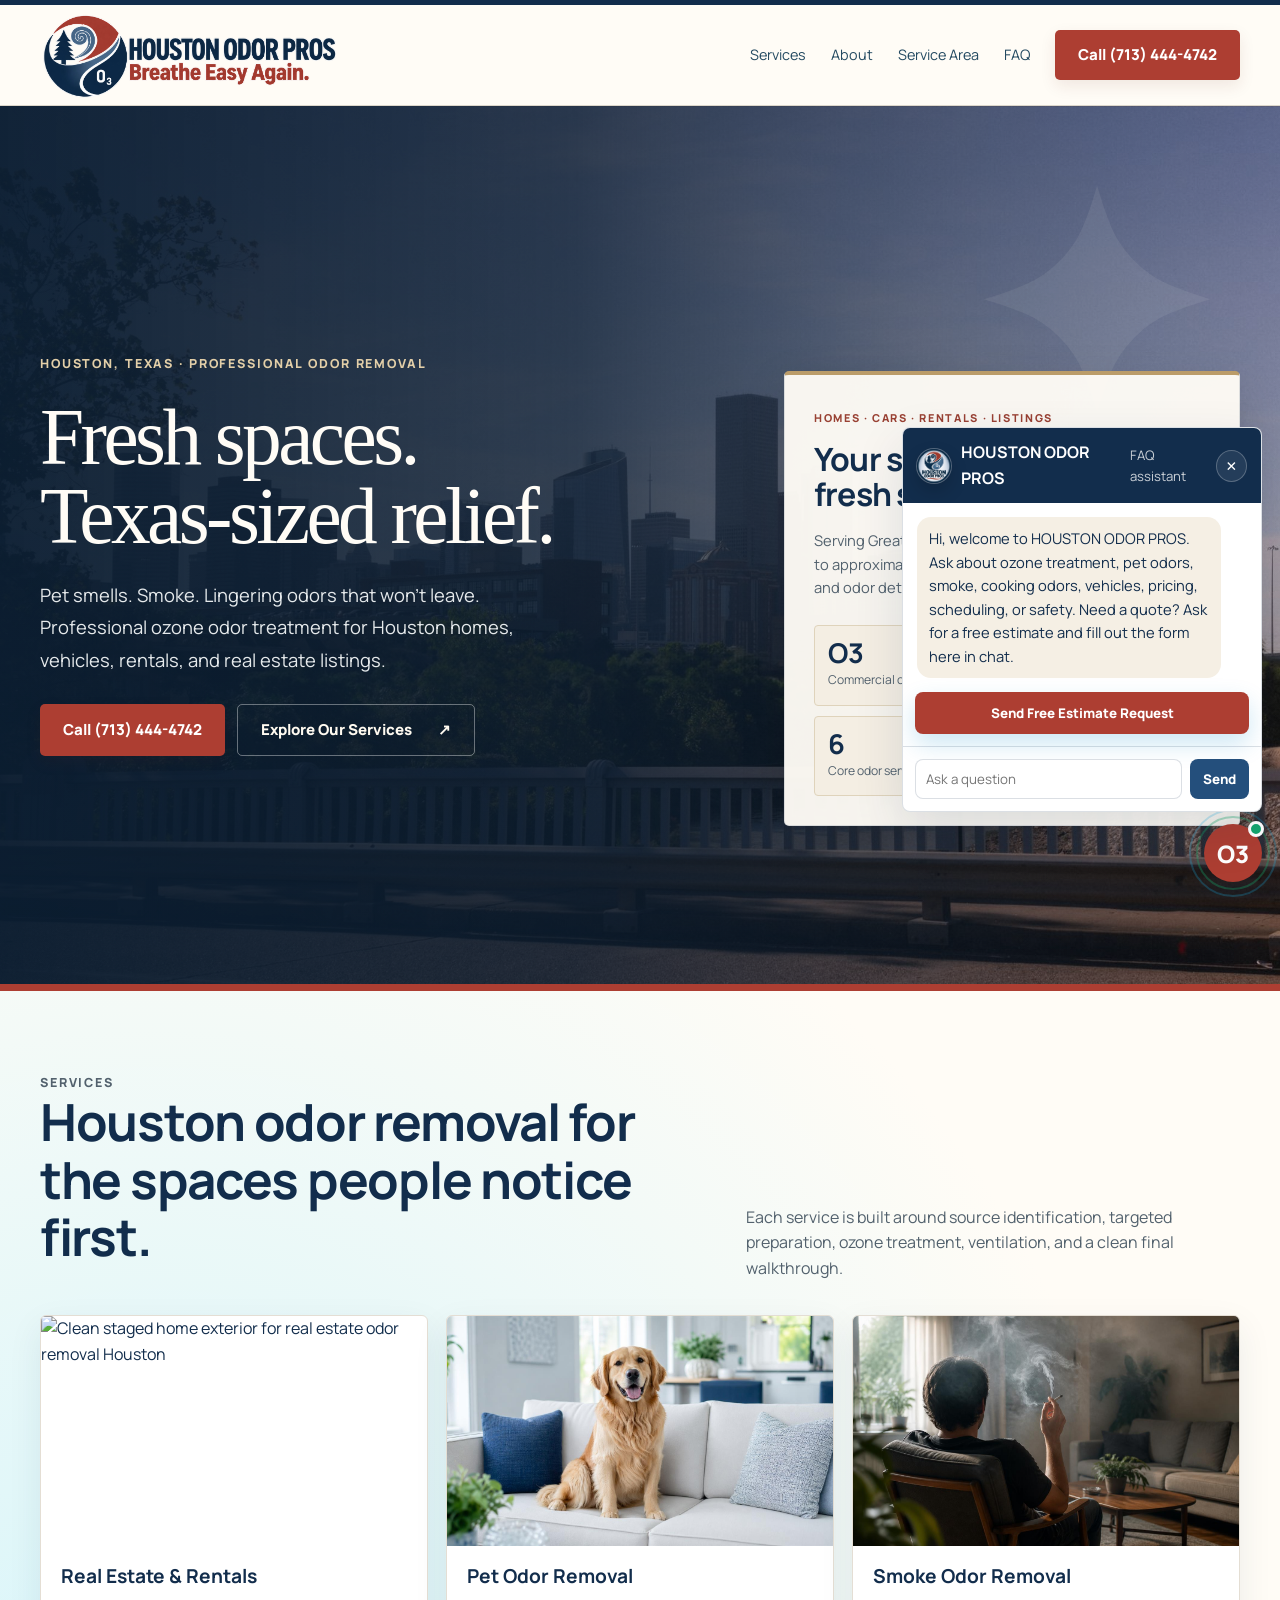
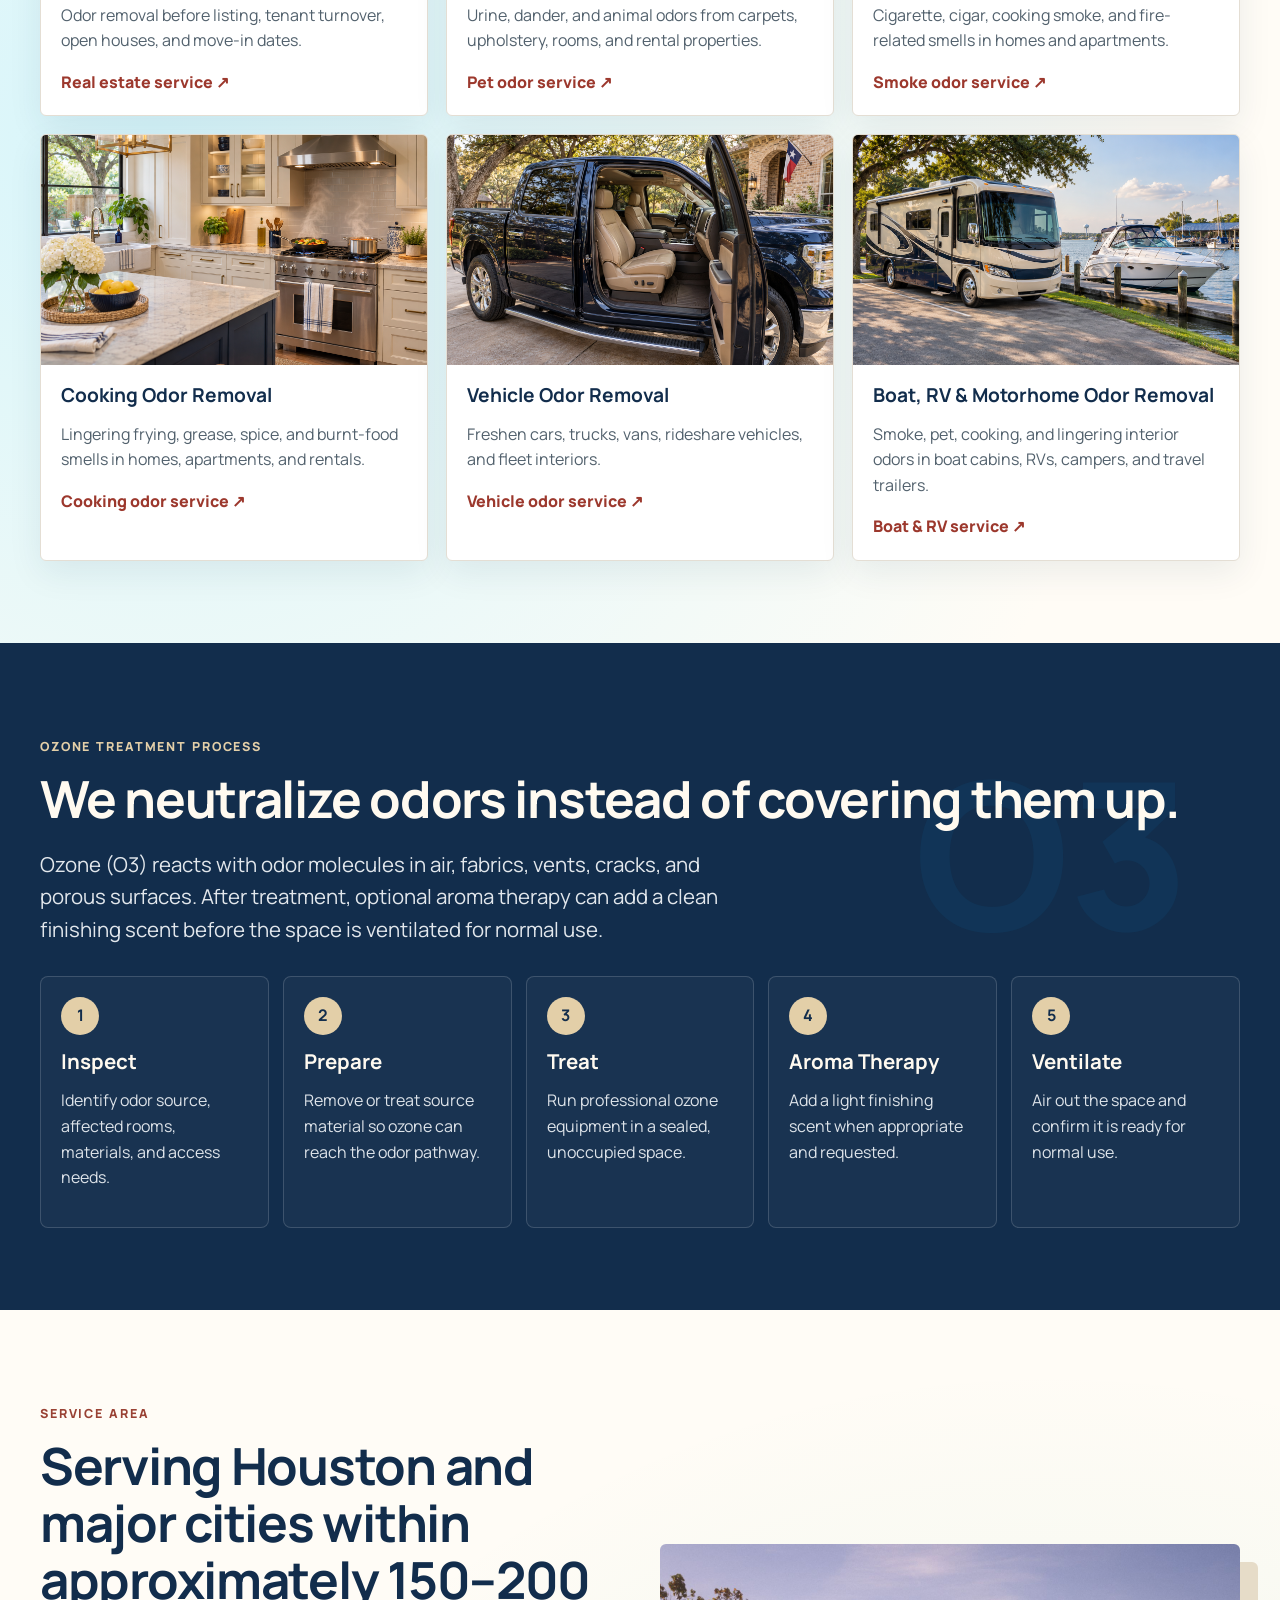
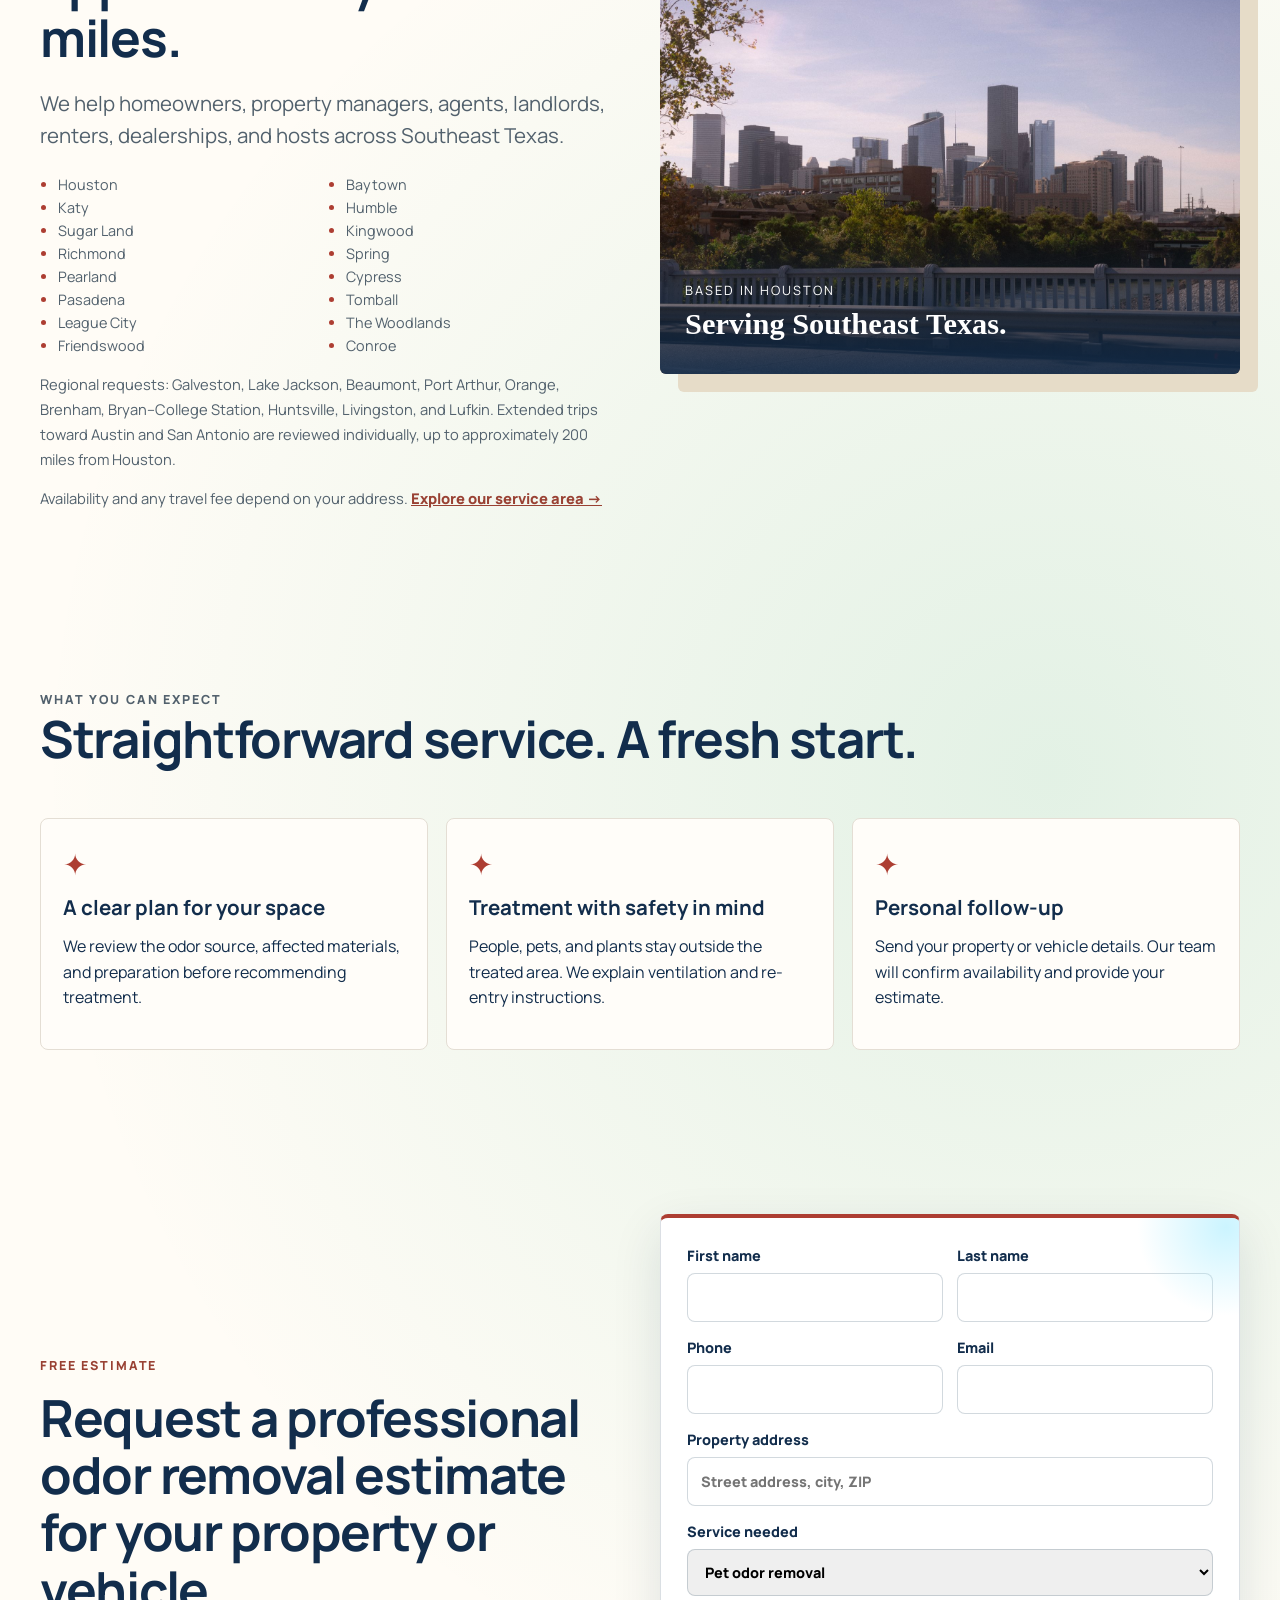
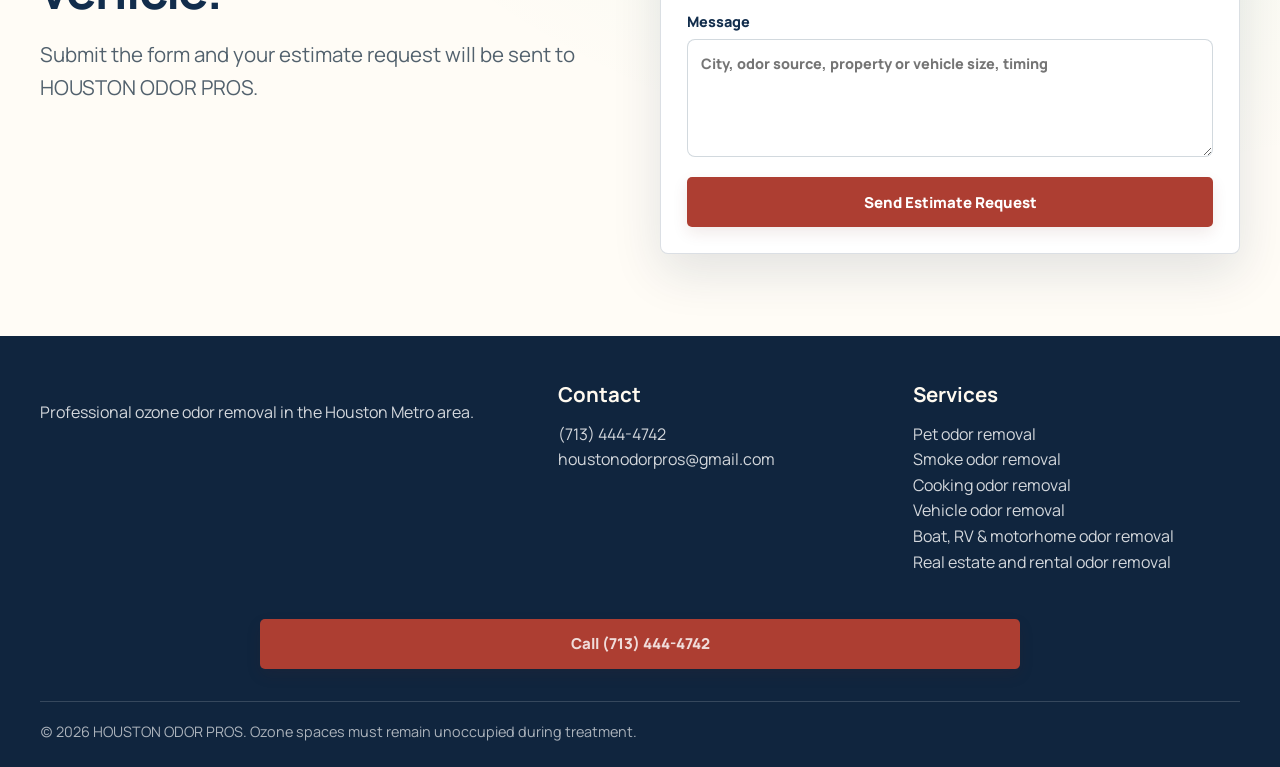
==== index.html @ 95701da8 "Add Houston Odor Pros website" ====
<!doctype html>
<html lang="en">
<head>
  <meta charset="utf-8">
  <meta name="viewport" content="width=device-width, initial-scale=1">
  <title>Houston Odor Removal | Ozone Treatment | HOUSTON ODOR PROS</title>
  <meta name="description" content="HOUSTON ODOR PROS provides professional ozone odor removal in Houston for pet, smoke, vehicle, real estate, and rental odors. Request a free estimate.">
  <link rel="canonical" href="https://www.houstonodorpros.com/">
  <meta property="og:title" content="Houston Odor Removal | Ozone Treatment | HOUSTON ODOR PROS">
  <meta property="og:description" content="HOUSTON ODOR PROS provides professional ozone odor removal in Houston for pet, smoke, vehicle, real estate, and rental odors. Request a free estimate.">
  <meta property="og:type" content="website">
  <meta property="og:site_name" content="HOUSTON ODOR PROS">
  
  
  
  
  <meta name="twitter:card" content="summary_large_image">
  
  
  <link rel="preconnect" href="https://images.unsplash.com">
  <link rel="preconnect" href="https://fonts.googleapis.com">
  <link rel="preconnect" href="https://fonts.gstatic.com" crossorigin>
  <link href="https://fonts.googleapis.com/css2?family=Manrope:wght@400;600;800;900&display=swap" rel="stylesheet">
  <link rel="stylesheet" href="styles.css">
  <script type="application/ld+json">{"@context": "https://schema.org", "@type": "LocalBusiness", "name": "HOUSTON ODOR PROS", "image": "https://www.houstonodorpros.com/assets/houston-globe-texas.png", "email": "houstonodorpros@gmail.com", "url": "https://www.houstonodorpros.com/", "areaServed": ["Houston", "Katy", "Sugar Land", "Richmond", "Pearland", "Pasadena", "League City", "Friendswood", "Baytown", "Humble", "Kingwood", "Spring", "Cypress", "Tomball", "The Woodlands", "Conroe", "Galveston", "Texas City", "Lake Jackson", "Freeport", "Beaumont", "Port Arthur", "Orange", "Brenham", "Bryan", "College Station", "Huntsville", "Livingston", "Lufkin"], "address": {"@type": "PostalAddress", "addressLocality": "Houston", "addressRegion": "TX", "addressCountry": "US"}, "description": "Professional ozone odor removal for homes, vehicles, rentals, real estate listings, and businesses in Houston and surrounding cities.", "priceRange": "$$", "sameAs": [], "hasOfferCatalog": {"@type": "OfferCatalog", "name": "Ozone Odor Removal Services", "itemListElement": [{"@type": "Offer", "itemOffered": {"@type": "Service", "name": "Pet odor removal Houston"}}, {"@type": "Offer", "itemOffered": {"@type": "Service", "name": "Smoke odor removal Houston"}}, {"@type": "Offer", "itemOffered": {"@type": "Service", "name": "Vehicle odor removal Houston"}}, {"@type": "Offer", "itemOffered": {"@type": "Service", "name": "Real estate odor removal Houston"}}, {"@type": "Offer", "itemOffered": {"@type": "Service", "name": "Cooking odor removal Houston"}}, {"@type": "Offer", "itemOffered": {"@type": "Service", "name": "Boat, RV & Motorhome Odor Removal Houston"}}]}, "telephone": "+17134444742"}</script>
<link rel="icon" href="/assets/houston-globe-texas.png" type="image/png"><link rel="apple-touch-icon" href="/assets/houston-globe-texas.png">
<link rel="stylesheet" href="/texas.css">
</head>
<body data-page="home">
  <a class="skip-link" href="#main">Skip to content</a>
  <header class="site-header">
    <div class="container nav">
      <a class="brand houston-brand" href="/" aria-label="Houston Odor Pros home"><img class="full-logo" src="/assets/houston-wordmark-texas.png" alt="Houston Odor Pros — Breathe Easy Again" width="300" height="100"></a>
      <button class="menu-toggle" type="button" aria-label="Open menu" aria-expanded="false"><span></span><span></span><span></span></button>
      <nav class="nav-links" aria-label="Main navigation">
        <a href="/services">Services</a>
        <a href="/about">About</a>
        <a href="/service-area">Service Area</a><a href="/faq">FAQ</a>
        
        <a class="btn btn-primary" href="tel:+17134444742">Call (713) 444-4742</a>
      </nav>
    </div>
  </header>
  <main id="main">
    <section class="hero">
      <div class="container hero-inner">
        <div>
          <p class="eyebrow">Houston, Texas · Professional odor removal</p>
          <h1>Fresh spaces.<br>Texas-sized relief.</h1>
          <p class="lead">Pet smells. Smoke. Lingering odors that won’t leave. Professional ozone odor treatment for Houston homes, vehicles, rentals, and real estate listings.</p>
          <div class="hero-actions">
            <a class="btn btn-primary" href="tel:+17134444742">Call (713) 444-4742</a>
            <a class="btn btn-ghost" href="/services">Explore Our Services <span aria-hidden="true">↗</span></a>
          </div>
        </div>
        <div class="hero-panel" aria-label="HOUSTON ODOR PROS service highlights">
          <span class="eyebrow">Homes · Cars · Rentals · Listings</span>
          <h2>Your space, ready for a fresh start.</h2>
          <p>Serving Greater Houston, with regional appointments up to approximately 200 miles by request. Send your address and odor details to get started.</p>
          <div class="metric-grid">
            <div class="metric"><strong>O3</strong><span>Commercial ozone process</span></div>
            <div class="metric"><strong>200</strong><span>Miles · by request</span></div>
            <div class="metric"><strong>6</strong><span>Core odor services</span></div>
            <div class="metric"><strong>Texas</strong><span>Houston &amp; beyond</span></div>
          </div>
        </div>
      </div>
    </section>

    <div class="home-ozone-bg">
    <section id="services">
      <div class="container">
        <div class="section-head">
          <div>
            <p class="eyebrow">Services</p>
            <h2>Houston odor removal for the spaces people notice first.</h2>
          </div>
          <p>Each service is built around source identification, targeted preparation, ozone treatment, ventilation, and a clean final walkthrough.</p>
        </div>
        <div class="services-grid">
          <article class="service-card"><img src="https://images.unsplash.com/photo-1564013799919-ab600027ffc6?auto=format&fit=crop&w=900&q=70" alt="Clean staged home exterior for real estate odor removal Houston"><div><h3>Real Estate & Rentals</h3><p>Odor removal before listing, tenant turnover, open houses, and move-in dates.</p><a href="/real-estate-odor-removal-houston">Real estate service</a></div></article>
          <article class="service-card"><img src="assets/pet-odor-dog-couch-optimized.jpg" alt="Dog sitting on a clean couch inside a bright home for pet odor removal in Houston"><div><h3>Pet Odor Removal</h3><p>Urine, dander, and animal odors from carpets, upholstery, rooms, and rental properties.</p><a href="/pet-odor-removal-houston">Pet odor service</a></div></article>
          <article class="service-card"><img src="assets/smoke-odor-person-smoking-chair-optimized.jpg" alt="Person viewed from behind smoking in a chair inside a home with visible smoke for smoke odor removal Houston"><div><h3>Smoke Odor Removal</h3><p>Cigarette, cigar, cooking smoke, and fire-related smells in homes and apartments.</p><a href="/smoke-odor-removal-houston">Smoke odor service</a></div></article>
          <article class="service-card"><img src="/assets/cooking-kitchen-stove.png" alt="Home kitchen with food cooking in a skillet and saucepan on the stove, with steam rising" loading="lazy"><div><h3>Cooking Odor Removal</h3><p>Lingering frying, grease, spice, and burnt-food smells in homes, apartments, and rentals.</p><a href="/cooking-odor-removal-houston">Cooking odor service</a></div></article>
          
          <article class="service-card"><img src="/assets/vehicle-odor-texas-pickup.png" alt="Texas pickup truck with an open door showing a clean tan interior at a Houston home"><div><h3>Vehicle Odor Removal</h3><p>Freshen cars, trucks, vans, rideshare vehicles, and fleet interiors.</p><a href="/vehicle-odor-removal-houston">Vehicle odor service</a></div></article>
          <article class="service-card"><img src="/assets/boat-rv-marina.png" alt="Motorhome beside a marina with a cabin cruiser boat, illustrating boat and RV odor removal in Houston" loading="lazy"><div><h3>Boat, RV &amp; Motorhome Odor Removal</h3><p>Smoke, pet, cooking, and lingering interior odors in boat cabins, RVs, campers, and travel trailers.</p><a href="/boat-rv-odor-removal-houston">Boat &amp; RV service</a></div></article>
        </div>
      </div>
    </section>

    <section class="process-band">
      <div class="container">
        <p class="eyebrow">Ozone treatment process</p>
        <h2>We neutralize odors instead of covering them up.</h2>
        <p class="lead">Ozone (O3) reacts with odor molecules in air, fabrics, vents, cracks, and porous surfaces. After treatment, optional aroma therapy can add a clean finishing scent before the space is ventilated for normal use.</p>
        <div class="steps">
          <div class="step"><strong>1</strong><h3>Inspect</h3><p>Identify odor source, affected rooms, materials, and access needs.</p></div>
          <div class="step"><strong>2</strong><h3>Prepare</h3><p>Remove or treat source material so ozone can reach the odor pathway.</p></div>
          <div class="step"><strong>3</strong><h3>Treat</h3><p>Run professional ozone equipment in a sealed, unoccupied space.</p></div>
          <div class="step"><strong>4</strong><h3>Aroma Therapy</h3><p>Add a light finishing scent when appropriate and requested.</p></div>
          <div class="step"><strong>5</strong><h3>Ventilate</h3><p>Air out the space and confirm it is ready for normal use.</p></div>
        </div>
      </div>
    </section>

    <section id="service-area">
      <div class="container split">
        <div>
          <p class="eyebrow">Service area</p>
          <h2>Serving Houston and major cities within approximately 150–200 miles.</h2>
          <p class="lead">We help homeowners, property managers, agents, landlords, renters, dealerships, and hosts across Southeast Texas.</p>
          <ul class="area-list"><li>Houston</li><li>Katy</li><li>Sugar Land</li><li>Richmond</li><li>Pearland</li><li>Pasadena</li><li>League City</li><li>Friendswood</li><li>Baytown</li><li>Humble</li><li>Kingwood</li><li>Spring</li><li>Cypress</li><li>Tomball</li><li>The Woodlands</li><li>Conroe</li></ul>
          <p class="regional-note">Regional requests: Galveston, Lake Jackson, Beaumont, Port Arthur, Orange, Brenham, Bryan–College Station, Huntsville, Livingston, and Lufkin. Extended trips toward Austin and San Antonio are reviewed individually, up to approximately 200 miles from Houston.</p>
          <p class="regional-note">Availability and any travel fee depend on your address. <a href="/service-area">Explore our service area →</a></p>
        </div>
        <div class="photo-frame houston-photo"><img src="/assets/houston-skyline.jpg" alt="Downtown Houston skyline above the green spaces of Southeast Texas" loading="lazy"><div class="photo-caption"><span>Based in Houston</span><strong>Serving Southeast Texas.</strong></div></div>
      </div>
    </section>

    <section>
      <div class="container">
        <div class="section-head"><div><p class="eyebrow">What you can expect</p><h2>Straightforward service. A fresh start.</h2></div></div>
        <div class="reviews"><article class="review"><span class="expectation-star" aria-hidden="true">✦</span><h3>A clear plan for your space</h3><p>We review the odor source, affected materials, and preparation before recommending treatment.</p></article><article class="review"><span class="expectation-star" aria-hidden="true">✦</span><h3>Treatment with safety in mind</h3><p>People, pets, and plants stay outside the treated area. We explain ventilation and re-entry instructions.</p></article><article class="review"><span class="expectation-star" aria-hidden="true">✦</span><h3>Personal follow-up</h3><p>Send your property or vehicle details. Our team will confirm availability and provide your estimate.</p></article></div>
      </div>
    </section>

    <section id="estimate">
      <div class="container split">
        <div>
          <p class="eyebrow">Free estimate</p>
          <h2>Request a professional odor removal estimate for your property or vehicle.</h2>
          <p class="lead">Submit the form and your estimate request will be sent to HOUSTON ODOR PROS.</p>
        </div>
        <div class="form-wrap">
          <form class="estimate-form">
            <label>First name<input name="First name" autocomplete="given-name" required></label>
            <label>Last name<input name="Last name" autocomplete="family-name"></label>
            <label>Phone<input name="Phone" type="tel" autocomplete="tel"></label>
            <label>Email<input name="Email" type="email" autocomplete="email" required></label>
            <label class="wide">Property address<input name="Property address" autocomplete="street-address" placeholder="Street address, city, ZIP"></label>
            <label class="wide">Service needed<select name="Service"><option>Pet odor removal</option><option>Smoke odor removal</option><option>Cooking odor removal</option><option>Vehicle odor removal</option><option>Boat / RV / motorhome odor removal</option><option>Real estate / rental odor removal</option></select></label>
            <label class="wide">Message<textarea name="Message" placeholder="City, odor source, property or vehicle size, timing"></textarea></label>
            <button class="btn btn-primary wide" type="submit">Send Estimate Request</button>
          </form>
        </div>
      </div>
    </section>
    </div>
  </main>
  <footer class="site-footer">
    <div class="container footer-grid">
      <div><p>Professional ozone odor removal in the Houston Metro area.</p></div>
      <div><h3>Contact</h3><p><a href="tel:+17134444742">(713) 444-4742</a><br><a href="mailto:houstonodorpros@gmail.com">houstonodorpros@gmail.com</a></p></div>
      <div><h3>Services</h3><p><a href="/pet-odor-removal-houston">Pet odor removal</a><br><a href="/smoke-odor-removal-houston">Smoke odor removal</a><br><a href="/cooking-odor-removal-houston">Cooking odor removal</a><br><a href="/vehicle-odor-removal-houston">Vehicle odor removal</a><br><a href="/boat-rv-odor-removal-houston">Boat, RV &amp; motorhome odor removal</a><br><a href="/real-estate-odor-removal-houston">Real estate and rental odor removal</a></p></div>
    </div>
    <div class="container footer-call">
      <a class="btn btn-primary footer-call-button" href="tel:+17134444742">Call (713) 444-4742</a>
    </div>
    <div class="container footer-bottom">(c) 2026 HOUSTON ODOR PROS. Ozone spaces must remain unoccupied during treatment.</div>
  </footer>
  <button class="chat-button" aria-label="Open odor removal chat">O3</button>
  <div class="chat-box" aria-label="HOUSTON ODOR PROS chat widget">
    <div class="chat-head"><span class="chat-brand"><img src="/assets/houston-globe-texas.png" alt="HOUSTON ODOR PROS O3 logo"><strong>HOUSTON ODOR PROS</strong></span><span class="chat-status">FAQ assistant</span><button class="chat-close" type="button" aria-label="Close chat">×</button></div>
    <div class="chat-body"><div class="message bot">Hi, welcome to HOUSTON ODOR PROS. Ask about ozone treatment, pet odors, smoke, cooking odors, vehicles, pricing, scheduling, or safety. Need a quote? Ask for a free estimate and fill out the form here in chat.</div></div>
    <div class="chat-actions"><button class="chat-estimate-toggle" type="button">Send Free Estimate Request</button></div>
    <form class="chat-estimate-form" aria-label="Chat free estimate form">
      <label>Name<input name="Name" autocomplete="name" required></label>
      <label>Phone<input name="Phone" type="tel" autocomplete="tel" required></label>
      <label>Email<input name="Email" type="email" autocomplete="email"></label>
      <label>Property address<input name="Property address" autocomplete="street-address" placeholder="Street address, city, ZIP"></label>
      <label>Service<select name="Service"><option>Pet odor removal</option><option>Smoke odor removal</option><option>Cooking odor removal</option><option>Vehicle odor removal</option><option>Boat / RV / motorhome odor removal</option><option>Real estate / rental odor removal</option></select></label>
      <label>Square footage<input name="Square footage" inputmode="numeric" placeholder="Example: 1000"></label>
      <label>Message<textarea name="Message" placeholder="Tell us about the odor, city, property type, and timing"></textarea></label>
      <button type="submit">Send Request</button>
    </form>
    <form class="chat-input"><input aria-label="Chat message" placeholder="Ask a question"><button type="submit">Send</button></form>
  </div>
  <script src="/site-config.js"></script><script src="script.js?v=houston-20261109-boatrv"></script>
</body>
</html>
---- styles.css ----
:root {
  --ink: #082f49;
  --muted: #49667a;
  --blue: #0787c8;
  --sky: #aeeeff;
  --green: #16a36a;
  --mint: #e9fff5;
  --wash: #f2fbff;
  --line: rgba(8, 47, 73, .14);
  --shadow: 0 18px 50px rgba(6, 62, 94, .14);
  --radius: 8px;
}

* { box-sizing: border-box; }
html { scroll-behavior: smooth; }
body {
  margin: 0;
  font-family: "Manrope", "Segoe UI", sans-serif;
  color: var(--ink);
  background: #fff;
  line-height: 1.6;
  text-rendering: optimizeLegibility;
}
a { color: inherit; text-decoration: none; }
img { max-width: 100%; display: block; }
.container { width: min(1160px, calc(100% - 36px)); margin: 0 auto; }
.eyebrow { color: var(--green); font-weight: 800; text-transform: uppercase; letter-spacing: .08em; font-size: .78rem; }
.skip-link { position: absolute; left: -999px; top: 12px; background: #fff; padding: 10px; z-index: 10; }
.skip-link:focus { left: 12px; }

.site-header {
  position: sticky;
  top: 0;
  z-index: 20;
  background: rgba(255, 255, 255, .92);
  backdrop-filter: blur(16px);
  border-bottom: 1px solid var(--line);
}
.nav { min-height: 78px; display: flex; align-items: center; justify-content: space-between; gap: 22px; }
.brand { display: flex; align-items: center; gap: 12px; font-weight: 900; font-size: 1.02rem; }
.logo-mark {
  width: 54px;
  height: 54px;
  border-radius: 16px;
  background: linear-gradient(135deg, #eafff3, #dff7ff);
  box-shadow: inset 0 0 0 1px rgba(8,47,73,.1);
  display: grid;
  place-items: center;
  position: relative;
  overflow: hidden;
  flex: 0 0 auto;
  animation: logo-float 5.2s ease-in-out infinite;
}
.logo-mark::after {
  content: "";
  position: absolute;
  inset: -40%;
  background: linear-gradient(120deg, transparent 38%, rgba(255,255,255,.78), transparent 62%);
  transform: translateX(-80%) rotate(16deg);
  animation: logo-shine 5.8s ease-in-out infinite;
}
.logo-mark::before {
  content: "";
  position: absolute;
  inset: 6px;
  border-radius: inherit;
  background: radial-gradient(circle at 50% 45%, rgba(174,238,255,.52), transparent 65%);
  opacity: .72;
  animation: logo-glow 3.4s ease-in-out infinite;
}
.logo-mark svg { width: 36px; height: 36px; }
.logo-mark img {
  width: 100%;
  height: 100%;
  object-fit: cover;
  border-radius: inherit;
  position: relative;
  z-index: 1;
  transition: transform .28s ease, filter .28s ease;
}
.brand:hover .logo-mark img {
  transform: scale(1.06) rotate(2deg);
  filter: saturate(1.12) brightness(1.04);
}
.nav-links { display: flex; align-items: center; gap: 18px; font-size: .94rem; color: #244a61; }
.nav-links a:hover { color: var(--blue); }
.menu-toggle {
  display: none;
  width: 48px;
  height: 48px;
  border: 1px solid var(--line);
  border-radius: var(--radius);
  background: #fff;
  align-items: center;
  justify-content: center;
  flex-direction: column;
  gap: 5px;
  cursor: pointer;
}
.menu-toggle span {
  width: 22px;
  height: 2px;
  border-radius: 999px;
  background: var(--ink);
  transition: transform .22s ease, opacity .22s ease;
}
.menu-toggle[aria-expanded="true"] span:nth-child(1) { transform: translateY(7px) rotate(45deg); }
.menu-toggle[aria-expanded="true"] span:nth-child(2) { opacity: 0; }
.menu-toggle[aria-expanded="true"] span:nth-child(3) { transform: translateY(-7px) rotate(-45deg); }
.btn {
  display: inline-flex;
  align-items: center;
  justify-content: center;
  gap: 8px;
  border: 0;
  border-radius: var(--radius);
  padding: 13px 18px;
  min-height: 48px;
  font-weight: 850;
  cursor: pointer;
  position: relative;
  overflow: hidden;
  transition: transform .2s ease, box-shadow .2s ease, background .2s ease;
}
.btn::after {
  content: "";
  position: absolute;
  inset: 0;
  background: linear-gradient(120deg, transparent, rgba(255,255,255,.34), transparent);
  transform: translateX(-120%);
  transition: transform .55s ease;
}
.btn:hover::after { transform: translateX(120%); }
.btn:hover { transform: translateY(-1px); box-shadow: 0 14px 30px rgba(7, 135, 200, .18); }
.btn-primary { color: #fff; background: linear-gradient(135deg, var(--green), var(--blue)); }
.btn-ghost { color: var(--ink); background: rgba(255,255,255,.88); border: 1px solid var(--line); }
.btn-outline { color: var(--blue); background: #fff; border: 1px solid rgba(7,135,200,.35); }

.hero, .page-hero, .landing-hero {
  position: relative;
  isolation: isolate;
  overflow: hidden;
  background:
    linear-gradient(105deg, rgba(240,253,255,.94) 0%, rgba(235,255,245,.86) 48%, rgba(255,255,255,.52) 100%),
    var(--hero-image, url("https://images.unsplash.com/photo-1600585154340-be6161a56a0c?auto=format&fit=crop&w=1800&q=72")) center/cover;
}
.hero::after, .page-hero::after, .landing-hero::after {
  content: "";
  position: absolute;
  inset: 0;
  z-index: -1;
  pointer-events: none;
  background:
    radial-gradient(circle at 16% 72%, rgba(25,174,230,.18) 0 5px, transparent 6px),
    radial-gradient(circle at 78% 26%, rgba(22,163,106,.16) 0 8px, transparent 9px),
    radial-gradient(circle at 88% 76%, rgba(174,238,255,.32) 0 12px, transparent 13px),
    radial-gradient(circle at 48% 18%, rgba(25,174,230,.15) 0 4px, transparent 5px);
  background-size: 220px 220px, 310px 310px, 430px 430px, 180px 180px;
  animation: ozone-drift 18s linear infinite;
}
.hero::before, .page-hero::before, .process-band::before, .cta-band::before, .landing-hero::before {
  content: "O3";
  position: absolute;
  right: clamp(20px, 7vw, 120px);
  top: 16%;
  font-size: clamp(70px, 16vw, 210px);
  font-weight: 900;
  line-height: 1;
  color: rgba(7, 135, 200, .09);
  z-index: -1;
}
.hero-inner { display: grid; grid-template-columns: 1.05fr .95fr; gap: 46px; align-items: center; min-height: 680px; padding: 70px 0; }
.hero h1, .page-hero h1, .landing-hero h1 {
  animation: rise-in .85s cubic-bezier(.2,.8,.2,1) both;
}
.hero .lead, .page-hero .lead, .landing-hero .lead {
  animation: rise-in .85s cubic-bezier(.2,.8,.2,1) .12s both;
}
.hero-actions, .trust-points {
  animation: rise-in .85s cubic-bezier(.2,.8,.2,1) .22s both;
}
h1, h2, h3 { line-height: 1.05; margin: 0 0 16px; }
h1 { font-size: clamp(2.45rem, 6vw, 5rem); max-width: 760px; letter-spacing: 0; }
h2 { font-size: clamp(2rem, 4vw, 3.2rem); }
h3 { font-size: 1.28rem; }
.lead { font-size: clamp(1.05rem, 2vw, 1.28rem); color: var(--muted); max-width: 720px; }
.hero-actions, .action-row { display: flex; flex-wrap: wrap; gap: 12px; margin-top: 28px; }
.hero-panel {
  background: rgba(255, 255, 255, .82);
  border: 1px solid rgba(8, 47, 73, .12);
  box-shadow: var(--shadow);
  border-radius: var(--radius);
  padding: 24px;
  animation: float-in .95s cubic-bezier(.2,.8,.2,1) .18s both, panel-breathe 6s ease-in-out 1.4s infinite;
}
.metric-grid { display: grid; grid-template-columns: repeat(2, 1fr); gap: 12px; margin-top: 20px; }
.metric { background: var(--wash); border: 1px solid var(--line); border-radius: var(--radius); padding: 16px; }
.metric strong { display: block; font-size: 1.9rem; color: var(--blue); line-height: 1; }
.metric span { color: var(--muted); font-size: .92rem; }

section { padding: 82px 0; }
.home-ozone-bg {
  position: relative;
  isolation: isolate;
  overflow: hidden;
  background:
    linear-gradient(115deg, rgba(255,255,255,.94), rgba(242,251,255,.88) 46%, rgba(233,255,245,.84)),
    url("assets/ozone-molecules-background-optimized.jpg") center center/cover fixed;
}
.home-ozone-bg::before {
  content: "";
  position: absolute;
  inset: 0;
  z-index: -1;
  pointer-events: none;
  background:
    radial-gradient(circle at 12% 18%, rgba(174,238,255,.5), transparent 28%),
    radial-gradient(circle at 82% 72%, rgba(22,163,106,.12), transparent 32%);
  animation: ozone-bg-breathe 9s ease-in-out infinite;
}
.home-ozone-bg > section:not(.process-band):not(.cta-band) {
  background: transparent;
}
.home-ozone-bg .container {
  position: relative;
  z-index: 1;
}
.section-head { display: flex; align-items: end; justify-content: space-between; gap: 28px; margin-bottom: 34px; }
.section-head p { max-width: 610px; color: var(--muted); margin: 0; }
.services-grid { display: grid; grid-template-columns: repeat(3, 1fr); gap: 18px; }
.service-card {
  border: 1px solid var(--line);
  border-radius: var(--radius);
  overflow: hidden;
  background: #fff;
  box-shadow: 0 12px 34px rgba(8,47,73,.08);
  transform: translateZ(0);
  transition: transform .28s ease, box-shadow .28s ease, border-color .28s ease;
}
.service-card:hover {
  transform: translateY(-8px);
  border-color: rgba(7,135,200,.32);
  box-shadow: 0 22px 50px rgba(8,47,73,.14);
}
.service-card img { height: 205px; width: 100%; object-fit: cover; }
.service-card:hover img { transform: scale(1.045); }
.service-card img {
  transition: transform .55s ease, filter .55s ease;
}
.service-card:hover img { filter: saturate(1.08) brightness(1.04); }
.service-card div { padding: 20px; }
.service-card p { color: var(--muted); margin: 0 0 16px; }
.service-card a { color: var(--blue); font-weight: 850; }

.process-band, .cta-band {
  position: relative;
  isolation: isolate;
  background:
    linear-gradient(120deg, rgba(8,47,73,.88), rgba(7,135,200,.72)),
    url("https://images.unsplash.com/photo-1600566753190-17f0baa2a6c3?auto=format&fit=crop&w=1800&q=72") center/cover;
  color: #fff;
}
.process-band {
  background-attachment: fixed;
}
.process-band .eyebrow, .cta-band .eyebrow { color: var(--sky); }
.process-band p, .cta-band p { color: rgba(255,255,255,.82); }
.steps { display: grid; grid-template-columns: repeat(5, minmax(0, 1fr)); gap: 14px; margin-top: 30px; }
.step { border: 1px solid rgba(255,255,255,.2); border-radius: var(--radius); padding: 20px; background: rgba(255,255,255,.1); }
.step {
  transition: transform .28s ease, background .28s ease, border-color .28s ease;
}
.step:hover {
  transform: translateY(-6px);
  background: rgba(255,255,255,.16);
  border-color: rgba(255,255,255,.36);
}
.step strong { display: inline-grid; place-items: center; width: 38px; height: 38px; border-radius: 50%; background: #fff; color: var(--blue); margin-bottom: 16px; }
.step strong {
  animation: oxygen-pulse 3.2s ease-in-out infinite;
}

.split { display: grid; grid-template-columns: 1fr 1fr; gap: 40px; align-items: center; }
.photo-frame { border-radius: var(--radius); overflow: hidden; box-shadow: var(--shadow); }
.photo-frame img { aspect-ratio: 4/3; object-fit: cover; width: 100%; }
.photo-frame img { transition: transform 1.1s ease; }
.photo-frame:hover img { transform: scale(1.04); }
.area-list { columns: 2; padding-left: 18px; color: var(--muted); }
.reviews { display: grid; grid-template-columns: repeat(3, 1fr); gap: 18px; }
.review { background: var(--wash); border: 1px solid var(--line); border-radius: var(--radius); padding: 22px; }
.review {
  transition: transform .28s ease, box-shadow .28s ease, background .28s ease;
}
.review:hover {
  transform: translateY(-5px);
  background: #fff;
  box-shadow: 0 18px 42px rgba(8,47,73,.1);
}
.process-band .review {
  background: rgba(255, 255, 255, .94);
  border-color: rgba(255, 255, 255, .42);
  color: var(--ink);
}
.process-band .review p {
  color: var(--muted);
}
.process-band .review strong {
  color: var(--ink);
}
.stars { color: #f6b817; font-size: 18px; letter-spacing: 1px; }

.form-wrap { background: linear-gradient(135deg, #effcff, #f3fff8); border: 1px solid var(--line); border-radius: var(--radius); padding: 26px; box-shadow: var(--shadow); }
.form-wrap {
  position: relative;
  overflow: hidden;
}
.form-wrap::before {
  content: "";
  position: absolute;
  width: 190px;
  height: 190px;
  right: -82px;
  top: -86px;
  border-radius: 50%;
  background: radial-gradient(circle, rgba(174,238,255,.64), transparent 66%);
  animation: soft-orbit 7s ease-in-out infinite;
}
.estimate-form { display: grid; grid-template-columns: repeat(2, 1fr); gap: 14px; }
.estimate-form label { font-weight: 800; font-size: .9rem; }
.estimate-form input, .estimate-form select, .estimate-form textarea {
  width: 100%;
  margin-top: 6px;
  border: 1px solid rgba(8,47,73,.18);
  border-radius: var(--radius);
  padding: 12px 13px;
  font: inherit;
  min-height: 46px;
  transition: border-color .2s ease, box-shadow .2s ease, background .2s ease;
}
.estimate-form input:focus, .estimate-form select:focus, .estimate-form textarea:focus {
  outline: 0;
  border-color: rgba(7,135,200,.65);
  box-shadow: 0 0 0 4px rgba(174,238,255,.45);
  background: #fff;
}
.estimate-form textarea, .estimate-form .wide { grid-column: 1 / -1; }
.estimate-form textarea { min-height: 118px; }
.form-status {
  grid-column: 1 / -1;
  margin: 0;
  padding: 11px 12px;
  border-radius: var(--radius);
  background: #f2fbff;
  color: var(--ink);
  font-size: .92rem;
  font-weight: 750;
}
.form-status[data-type="success"] {
  background: #e9fff5;
  color: #0f6b45;
}
.form-status[data-type="error"] {
  background: #fff1f1;
  color: #9b1c1c;
}
.estimate-form button:disabled,
.chat-estimate-form button:disabled {
  cursor: wait;
  opacity: .72;
}

.page-hero { padding: 96px 0; }
.page-hero .container { max-width: 900px; margin-left: max(18px, calc((100vw - 1160px)/2)); }
.thank-you-hero {
  position: relative;
  isolation: isolate;
  min-height: 68vh;
  display: flex;
  align-items: center;
  padding: 88px 0;
  overflow: hidden;
  background:
    linear-gradient(105deg, rgba(240,253,255,.96) 0%, rgba(235,255,245,.9) 48%, rgba(255,255,255,.62) 100%),
    var(--hero-image) center/cover;
}
.thank-you-hero::after {
  content: "";
  position: absolute;
  inset: auto -8% -24% 30%;
  height: 280px;
  background: radial-gradient(circle, rgba(174,238,255,.62), transparent 64%);
  z-index: -1;
}
.thank-you-grid {
  display: grid;
  grid-template-columns: minmax(0, 1.1fr) 380px;
  gap: 34px;
  align-items: center;
}
.thank-you-copy {
  max-width: 760px;
}
.thank-you-panel {
  background: rgba(255,255,255,.9);
  border: 1px solid rgba(8,47,73,.12);
  border-radius: 14px;
  padding: 26px;
  box-shadow: 0 22px 54px rgba(6,62,94,.16);
  backdrop-filter: blur(10px);
}
.confirm-mark {
  width: 72px;
  height: 72px;
  border-radius: 50%;
  display: grid;
  place-items: center;
  margin-bottom: 18px;
  color: #fff;
  font-size: 1.45rem;
  font-weight: 950;
  background: linear-gradient(135deg, var(--green), var(--blue));
  box-shadow: 0 16px 36px rgba(7,135,200,.24);
}
.next-steps {
  margin: 16px 0 18px;
  padding-left: 20px;
  color: var(--muted);
}
.next-steps li {
  margin: 10px 0;
  padding-left: 4px;
}
.thank-you-panel a {
  color: var(--blue);
  font-weight: 900;
}
.content-grid { display: grid; grid-template-columns: 1fr 340px; gap: 34px; align-items: start; }
.content-card { border: 1px solid var(--line); border-radius: var(--radius); padding: 26px; background: #fff; box-shadow: 0 12px 34px rgba(8,47,73,.06); }
.bullets { padding-left: 20px; color: var(--muted); }
.side-box { position: sticky; top: 104px; background: var(--wash); border: 1px solid var(--line); border-radius: var(--radius); padding: 22px; }

.faq-list { display: grid; gap: 12px; }
details { border: 1px solid var(--line); border-radius: var(--radius); padding: 18px 20px; background: #fff; }
details {
  transition: box-shadow .25s ease, transform .25s ease, border-color .25s ease;
}
details[open] {
  border-color: rgba(7,135,200,.28);
  box-shadow: 0 14px 34px rgba(8,47,73,.08);
}
details:hover { transform: translateY(-2px); }
summary { cursor: pointer; font-weight: 900; }
details p { color: var(--muted); margin-bottom: 0; }

.landing-header { padding: 16px 0; background: #fff; border-bottom: 1px solid var(--line); }
.landing-top { display: flex; justify-content: space-between; align-items: center; gap: 18px; }
.landing-hero .hero-inner { grid-template-columns: .9fr 1.1fr; min-height: 690px; }
.trust-points { display: grid; grid-template-columns: repeat(2, 1fr); gap: 10px; margin-top: 24px; }
.trust-points span { background: rgba(255,255,255,.82); border: 1px solid var(--line); border-radius: var(--radius); padding: 12px; font-weight: 800; }

.site-footer { background: #06334a; color: #fff; padding: 48px 0 24px; }
.footer-grid { display: grid; grid-template-columns: 1.2fr .8fr .8fr; gap: 28px; }
.site-footer a, .site-footer p { color: rgba(255,255,255,.82); }
.footer-call {
  margin-top: 28px;
}
.footer-call-button {
  width: min(100%, 760px);
  min-height: 64px;
  margin: 0 auto;
  padding: 16px 24px;
  font-size: clamp(1.05rem, 2vw, 1.25rem);
  letter-spacing: 0;
  border-radius: 14px;
  display: flex;
  align-items: center;
  justify-content: center;
  flex-wrap: wrap;
  gap: 8px 16px;
  box-shadow: 0 18px 42px rgba(19,166,111,.22);
}
.footer-call-button span {
  font-size: .9em;
  opacity: .9;
  text-transform: uppercase;
}
.footer-call-button strong {
  font-size: 1.12em;
  letter-spacing: .01em;
}
.footer-bottom { margin-top: 32px; padding-top: 18px; border-top: 1px solid rgba(255,255,255,.16); color: rgba(255,255,255,.65); font-size: .9rem; }

.chat-button {
  position: fixed;
  right: 18px;
  bottom: 18px;
  z-index: 30;
  width: 58px;
  height: 58px;
  border-radius: 50%;
  border: 0;
  background: linear-gradient(135deg, var(--green), var(--blue));
  color: #fff;
  box-shadow: 0 16px 40px rgba(7,135,200,.34);
  font-size: 24px;
  cursor: pointer;
  font-weight: 900;
  isolation: isolate;
  animation: chat-wiggle 5s ease-in-out infinite, chat-pulse 2.8s ease-in-out infinite;
}
.chat-button::before,
.chat-button::after {
  content: "";
  position: absolute;
  inset: -8px;
  z-index: -1;
  border-radius: 50%;
  border: 2px solid rgba(22, 163, 106, .34);
  animation: chat-ring 2.2s ease-out infinite;
}
.chat-button::after {
  inset: -15px;
  border-color: rgba(25, 174, 230, .24);
  animation-delay: .45s;
}
.chat-button .chat-badge {
  position: absolute;
  top: -3px;
  right: -2px;
  width: 16px;
  height: 16px;
  border-radius: 50%;
  background: #13a66f;
  border: 3px solid #fff;
  box-shadow: 0 0 0 0 rgba(19, 166, 111, .5);
  animation: badge-pop 1.8s ease-in-out infinite;
}
.chat-box {
  position: fixed;
  right: 18px;
  bottom: 88px;
  z-index: 30;
  width: min(360px, calc(100vw - 36px));
  max-height: min(680px, calc(100dvh - 118px));
  background: #fff;
  border: 1px solid var(--line);
  border-radius: var(--radius);
  box-shadow: var(--shadow);
  overflow: hidden;
  display: none;
  flex-direction: column;
}
.chat-box.open { display: flex; }
.chat-box.open { animation: chat-pop .28s cubic-bezier(.2,.8,.2,1) both; }
.chat-head { background: #06334a; color: #fff; padding: 12px 14px; display: flex; justify-content: space-between; align-items: center; gap: 10px; flex: 0 0 auto; }
.chat-brand {
  display: inline-flex;
  align-items: center;
  gap: 10px;
}
.chat-brand img {
  width: 34px;
  height: 34px;
  border-radius: 10px;
  object-fit: cover;
  box-shadow: 0 0 0 1px rgba(255,255,255,.28), 0 8px 18px rgba(0,0,0,.18);
}
.chat-status {
  margin-left: auto;
  font-size: .82rem;
  color: rgba(255,255,255,.78);
}
.chat-close {
  width: 32px;
  height: 32px;
  border: 1px solid rgba(255,255,255,.24);
  border-radius: 50%;
  background: rgba(255,255,255,.08);
  color: #fff;
  font-size: 22px;
  line-height: 1;
  cursor: pointer;
}
.chat-body { padding: 14px; max-height: 320px; overflow-y: auto; display: grid; gap: 10px; flex: 1 1 auto; }
.message { border-radius: 14px; padding: 10px 12px; max-width: 92%; font-size: .92rem; }
.message { animation: message-in .24s ease both; }
.bot { background: var(--wash); }
.user { background: #def7e9; justify-self: end; }
.chat-actions {
  padding: 0 12px 12px;
}
.chat-estimate-toggle {
  width: 100%;
  border: 0;
  border-radius: var(--radius);
  background: linear-gradient(135deg, var(--green), var(--blue));
  color: #fff;
  font-weight: 900;
  min-height: 42px;
  cursor: pointer;
  box-shadow: 0 10px 24px rgba(7,135,200,.2);
}
.chat-estimate-form {
  display: none;
  grid-template-columns: 1fr 1fr;
  gap: 9px;
  padding: 12px;
  border-top: 1px solid var(--line);
  background: linear-gradient(135deg, #f4fdff, #f2fff8);
}
.chat-estimate-form.open {
  display: grid;
  animation: chat-pop .24s cubic-bezier(.2,.8,.2,1) both;
  overflow-y: auto;
}
.chat-estimate-form label {
  font-size: .76rem;
  font-weight: 850;
  color: var(--ink);
}
.chat-estimate-form input,
.chat-estimate-form select,
.chat-estimate-form textarea {
  width: 100%;
  margin-top: 4px;
  border: 1px solid rgba(8,47,73,.18);
  border-radius: var(--radius);
  padding: 8px 9px;
  font: inherit;
  font-size: .86rem;
  background: #fff;
}
.chat-estimate-form label:nth-last-of-type(1),
.chat-estimate-form textarea,
.chat-estimate-form button {
  grid-column: 1 / -1;
}
.chat-estimate-form textarea {
  min-height: 70px;
  resize: vertical;
}
.chat-estimate-form button {
  border: 0;
  border-radius: var(--radius);
  background: #06334a;
  color: #fff;
  font-weight: 900;
  min-height: 40px;
  cursor: pointer;
}
.chat-input { display: flex; gap: 8px; padding: 12px; border-top: 1px solid var(--line); }
.chat-input input { flex: 1; min-width: 0; border: 1px solid var(--line); border-radius: var(--radius); padding: 10px; }
.chat-input button { border: 0; border-radius: var(--radius); background: var(--blue); color: #fff; font-weight: 850; padding: 0 13px; }

@media (max-width: 900px) {
  .nav { display: grid; grid-template-columns: 1fr auto; align-items: center; padding: 12px 0; }
  .menu-toggle { display: inline-flex; }
  .nav-links {
    display: none;
    grid-column: 1 / -1;
    width: 100%;
    flex-direction: column;
    align-items: stretch;
    gap: 8px;
    padding: 12px 0 4px;
  }
  .nav-links.open { display: flex; }
  .nav-links a:not(.btn) {
    display: block;
    padding: 12px 14px;
    border: 1px solid var(--line);
    border-radius: var(--radius);
    background: rgba(255,255,255,.86);
  }
  .nav-links .btn {
    width: 100%;
    min-height: 58px;
    font-size: 1.08rem;
  }
  .hero-inner, .landing-hero .hero-inner, .split, .content-grid { grid-template-columns: 1fr; }
  .thank-you-grid { grid-template-columns: 1fr; }
  .hero-inner { min-height: auto; }
  .services-grid, .reviews, .steps { grid-template-columns: repeat(2, 1fr); }
  .side-box { position: static; }
}
@media (max-width: 620px) {
  .container { width: min(100% - 24px, 1160px); }
  section { padding: 58px 0; }
  .services-grid, .reviews, .steps, .metric-grid, .estimate-form, .trust-points { grid-template-columns: 1fr; }
  .section-head { display: block; }
  .area-list { columns: 1; }
  .hero-panel { padding: 18px; }
  .landing-header .brand > span:not(.logo-mark) {
    display: none;
  }
  .landing-header .landing-top {
    gap: 12px;
  }
  .landing-header .brand {
    flex: 0 0 auto;
  }
  .landing-header .logo-mark {
    width: 58px;
    height: 58px;
  }
  .landing-header .btn {
    flex: 1 1 auto;
    min-width: 0;
    padding-inline: 12px;
  }
  .thank-you-hero {
    min-height: auto;
    padding: 62px 0;
  }
  .thank-you-panel {
    padding: 20px;
  }
  .btn { width: 100%; }
  .site-footer {
    padding: 34px 0 22px;
  }
  .footer-grid {
    grid-template-columns: 1fr;
    gap: 24px;
  }
  .site-footer .brand {
    align-items: center;
  }
  .site-footer p {
    margin: 10px 0 0;
    max-width: 34ch;
  }
  .site-footer h3 {
    margin-bottom: 10px;
  }
  .site-footer a {
    display: inline-block;
    padding: 3px 0;
  }
  .footer-call {
    margin-top: 24px;
  }
  .site-footer .footer-call-button {
    display: flex;
    align-items: center;
    justify-content: center;
    width: 100%;
    min-height: 56px;
    padding: 12px 16px;
    font-size: 1rem;
    line-height: 1.15;
    text-align: center;
    border-radius: 14px;
    color: #fff;
    background: linear-gradient(135deg, #12b886 0%, #0ea5d9 100%);
    box-shadow: 0 14px 30px rgba(5, 150, 190, .25);
  }
  .site-footer .footer-call-button span,
  .site-footer .footer-call-button strong {
    display: block;
    padding: 0;
    color: #fff;
  }
  .site-footer .footer-call-button span {
    width: 100%;
    font-size: .72rem;
    letter-spacing: .08em;
    line-height: 1;
  }
  .site-footer .footer-call-button strong {
    width: 100%;
    font-size: 1.2rem;
    line-height: 1.15;
  }
  .footer-bottom {
    margin-top: 24px;
    padding-right: 74px;
    font-size: .86rem;
    line-height: 1.55;
  }
  .chat-button {
    right: 14px;
    bottom: 14px;
    width: 56px;
    height: 56px;
  }
  .chat-box {
    left: 12px;
    right: 12px;
    bottom: 82px;
    width: auto;
    max-height: calc(100dvh - 106px);
    border-radius: 10px;
  }
  .chat-head {
    padding: 10px 12px;
  }
  .chat-brand strong {
    font-size: .92rem;
  }
  .chat-brand img {
    width: 30px;
    height: 30px;
  }
  .chat-status {
    display: none;
  }
  .chat-body {
    padding: 12px;
    max-height: none;
  }
  .message {
    max-width: 100%;
    font-size: .88rem;
  }
  .chat-estimate-form {
    grid-template-columns: 1fr;
    max-height: 44dvh;
    padding: 10px 12px;
  }
  .chat-estimate-form input,
  .chat-estimate-form select,
  .chat-estimate-form textarea {
    min-height: 40px;
    font-size: .84rem;
  }
  .chat-estimate-form textarea {
    min-height: 58px;
  }
  .chat-input {
    padding: 10px;
    flex: 0 0 auto;
  }
  .chat-input button {
    min-width: 64px;
  }
}

.reveal {
  opacity: 0;
  transform: translateY(24px);
  transition: opacity .72s ease, transform .72s cubic-bezier(.2,.8,.2,1);
}
.reveal.in-view {
  opacity: 1;
  transform: translateY(0);
}
.reveal-delay-1 { transition-delay: .08s; }
.reveal-delay-2 { transition-delay: .16s; }
.reveal-delay-3 { transition-delay: .24s; }

@keyframes rise-in {
  from { opacity: 0; transform: translateY(24px); }
  to { opacity: 1; transform: translateY(0); }
}
@keyframes float-in {
  from { opacity: 0; transform: translateY(28px) scale(.98); }
  to { opacity: 1; transform: translateY(0) scale(1); }
}
@keyframes panel-breathe {
  0%, 100% { transform: translateY(0); }
  50% { transform: translateY(-8px); }
}
@keyframes ozone-drift {
  from { background-position: 0 0, 0 0, 0 0, 0 0; }
  to { background-position: 220px -220px, -310px 310px, 430px -430px, -180px -180px; }
}
@keyframes ozone-bg-breathe {
  0%, 100% { opacity: .68; transform: scale(1); }
  50% { opacity: .95; transform: scale(1.025); }
}
@keyframes oxygen-pulse {
  0%, 100% { box-shadow: 0 0 0 0 rgba(174,238,255,.0); }
  50% { box-shadow: 0 0 0 9px rgba(174,238,255,.22); }
}
@keyframes soft-orbit {
  0%, 100% { transform: translate(0, 0) scale(1); }
  50% { transform: translate(-22px, 18px) scale(1.08); }
}
@keyframes chat-pulse {
  0%, 100% { box-shadow: 0 16px 40px rgba(7,135,200,.34), 0 0 0 0 rgba(22,163,106,.28); }
  50% { box-shadow: 0 16px 40px rgba(7,135,200,.34), 0 0 0 10px rgba(22,163,106,0); }
}
@keyframes chat-ring {
  0% { opacity: .85; transform: scale(.78); }
  100% { opacity: 0; transform: scale(1.35); }
}
@keyframes chat-wiggle {
  0%, 74%, 100% { transform: rotate(0deg) scale(1); }
  78% { transform: rotate(-7deg) scale(1.04); }
  82% { transform: rotate(7deg) scale(1.04); }
  86% { transform: rotate(-5deg) scale(1.03); }
  90% { transform: rotate(4deg) scale(1.02); }
}
@keyframes badge-pop {
  0%, 100% { transform: scale(1); box-shadow: 0 0 0 0 rgba(19, 166, 111, .46); }
  50% { transform: scale(1.18); box-shadow: 0 0 0 8px rgba(19, 166, 111, 0); }
}
@keyframes chat-pop {
  from { opacity: 0; transform: translateY(12px) scale(.98); }
  to { opacity: 1; transform: translateY(0) scale(1); }
}
@keyframes logo-shine {
  0%, 62% { transform: translateX(-90%) rotate(16deg); }
  78%, 100% { transform: translateX(90%) rotate(16deg); }
}
@keyframes logo-float {
  0%, 100% { transform: translateY(0) rotate(0deg); }
  50% { transform: translateY(-3px) rotate(-1.5deg); }
}
@keyframes logo-glow {
  0%, 100% { opacity: .36; transform: scale(.92); }
  50% { opacity: .85; transform: scale(1.08); }
}
@keyframes message-in {
  from { opacity: 0; transform: translateY(8px); }
  to { opacity: 1; transform: translateY(0); }
}

@media (prefers-reduced-motion: reduce) {
  *, *::before, *::after {
    animation-duration: .01ms !important;
    animation-iteration-count: 1 !important;
    scroll-behavior: auto !important;
    transition-duration: .01ms !important;
  }
  .reveal { opacity: 1; transform: none; }
  .process-band { background-attachment: scroll; }
}
---- texas.css ----
/* Houston edition: Gulf Coast light, Lone Star colors, familiar service layout. */
:root { --ink:#122d4c; --muted:#52616d; --blue:#244f7c; --green:#ad3e32; --sky:#dfd3bb; --mint:#f8f1e6; --wash:#f7f2e9; --line:rgba(18,45,76,.15); --shadow:0 18px 50px rgba(18,45,76,.12); --radius:8px; }
body { background:#fffcf6; }
body, button, input, select, textarea { font-family:'Manrope','Segoe UI',sans-serif; }
.container { width:min(1200px,calc(100% - 48px)); }
.site-header { background:#fffcf6; border-top:5px solid #122d4c; border-bottom:1px solid #ddd7cb; }
.nav { min-height:86px; gap:18px; }
.brand { color:#122d4c; font-size:1.03rem; letter-spacing:.02em; gap:11px; }
.brand-wordmark { line-height:1.2; font-weight:900; letter-spacing:.065em; }
.brand-wordmark>span { display:block; font-size:.73em; letter-spacing:.23em; margin-top:4px; }
.logo-mark { background:#122d4c; width:55px; height:55px; border-radius:10px; box-shadow:none; }
.logo-mark img { width:100%;height:100%;object-fit:contain; }
.logo-mark::before,.logo-mark::after { display:none; }
.nav-links { gap:25px; font-size:.9rem; }
.btn { border-radius:5px; font-size:.94rem; min-height:50px; padding:13px 23px; }
.btn-primary { background:#ad3e32; box-shadow:0 6px 16px #601f1718; }
.btn-primary:hover { background:#8e3027; }
.btn-outline { color:#122d4c; border-color:#122d4c; }
.eyebrow { color:#994133; font-size:.78rem; letter-spacing:.15em; }
.hero { color:#fffcf6; background:linear-gradient(90deg,rgba(10,29,49,.96),rgba(10,29,49,.82) 45%,rgba(10,29,49,.25)),url('/assets/houston-skyline.jpg') center 56%/cover; border-bottom:7px solid #ad3e32; }
.hero::before { content:'✦'; color:rgba(255,250,233,.07); top:5%; right:5%; font-size:300px; }
.hero::after { display:none; }
.hero-inner { min-height:675px; grid-template-columns:1.2fr .8fr; gap:60px; padding:83px 0 76px; }
.hero h1 { font-family:Georgia,'Times New Roman',serif; font-size:clamp(3.7rem,6.2vw,6.2rem); font-weight:500; letter-spacing:-.045em; line-height:.99; margin:24px 0; }
.hero .eyebrow { color:#e3cfa8; }
.hero .lead { color:#e5e9eb; max-width:550px; font-size:1.15rem; line-height:1.75; }
.hero .btn-ghost { color:#fffaf0; background:transparent; border-color:#ffffff60; }
.hero .btn-ghost span { padding-left:18px; }
.hero-panel { margin-top:100px; background:rgba(255,252,246,.96); color:#122d4c; padding:29px; border-top:4px solid #bb9c69; border-radius:5px; box-shadow:0 15px 45px #0002; animation:float-in .8s both; }
.hero-panel h2 { font-size:2rem; line-height:1.12; letter-spacing:-.025em; margin-top:12px; }
.hero-panel .eyebrow { color:#994133; font-size:.68rem; }
.hero-panel p { color:#52616d; font-size:.92rem; }
.metric-grid { margin-top:25px; gap:10px; }
.metric { background:#f4eee3; border:1px solid #dfd3bb; border-radius:4px; padding:13px; }
.metric strong { color:#122d4c; font-size:1.7rem; }
.metric span { font-size:.76rem; color:#52616d; }
h2 { letter-spacing:-.025em; line-height:1.12; }
.home-ozone-bg { background:linear-gradient(#fffcf6ee,#fffcf6f5),url('/assets/ozone-molecules-background-optimized.jpg') center/cover fixed; }
.service-card { background:#fff; border-color:#e4ded4; border-radius:6px; }
.service-card img { height:230px; }
.service-card h3 { font-size:1.2rem; }
.service-card a { color:#9c382d; }
.service-card a::after { content:' ↗'; }
.process-band { background:#122d4c; color:#fffaf0; }
.process-band .eyebrow { color:#e3cfa8; }
.process-band .lead { color:#e2e7ec; }
.step { background:#ffffff08; border-color:#ffffff28; }
.step strong { background:#e3cfa8; color:#122d4c; box-shadow:none; }
.step p { color:#dde3e9; }
.houston-photo { position:relative; border-radius:6px; box-shadow:18px 18px 0 #e6dcc8; overflow:hidden; }
.houston-photo img { height:430px; width:100%;object-fit:cover; }
.photo-caption { position:absolute; bottom:0; left:0; right:0; padding:60px 25px 25px; color:white; background:linear-gradient(transparent,#122d4ce6); }
.photo-caption span,.photo-caption strong { display:block; }
.photo-caption span { font-size:.8rem; text-transform:uppercase; letter-spacing:.15em; }
.photo-caption strong { font-family:Georgia,serif; font-size:1.9rem; }
.regional-note { font-size:.92rem; color:#52616d; line-height:1.7; }
.regional-note a { color:#994133; font-weight:800; text-decoration:underline; }
.area-list { font-size:.9rem; }
.area-list li::marker { color:#ad3e32; }
.review { background:#fffdf9; border:1px solid #e4ded4; box-shadow:none; }
.review h3 { margin-top:10px; }
.expectation-star { color:#ad3e32; font-size:1.8rem; }
.form-wrap { background:#fff; border-top:4px solid #ad3e32; }
.site-footer { background:#10253e; color:#fffaf0; }
.site-footer .brand { color:white; }
.footer-call-button { background:#ad3e32; }
.chat-head { background:#122d4c; }
.chat-estimate-form { background:#f8f3e9; }
.chat-estimate-toggle,.chat-button { background:#ad3e32; }
.chat-button { box-shadow:0 6px 25px #122d4c35; }
.chat-badge { background:#dfbd76; }
.message.bot { background:#f5efe4; }
.message.user { background:#e6edf4; }
.chat-estimate-form button { background:#122d4c; }
.page-hero,.landing-hero { background:linear-gradient(105deg,#faf5eaf2,#faf5eade 55%,#faf5ea80),var(--hero-image,url('/assets/houston-skyline.jpg')) center/cover; }
.page-hero::after,.landing-hero::after { opacity:.25; }
.cta-band { background:#f0e5d2; }
.zone-grid { display:grid; grid-template-columns:repeat(3,1fr); gap:22px; margin-top:35px; }
.zone { background:#fffdf8; border:1px solid #dfd3bb; border-top:4px solid #ad3e32; padding:26px; border-radius:5px; }
.zone h3 { line-height:1.3; }
.zone ul { padding-left:20px; color:#52616d; line-height:1.9; }
.zone-kicker { font-size:.76rem; text-transform:uppercase; color:#994133; letter-spacing:.1em; font-weight:800; }
.houston-brand { flex:0 0 auto; }
.houston-brand .full-logo { width:300px; height:100px; object-fit:contain; display:block; }
.footer-brand { width:max-content; max-width:100%; background:transparent; border-radius:0; padding:4px 0; }
.footer-brand .full-logo { width:260px; height:88px; }
.chat-brand img { object-fit:contain; border-radius:50%; }
.nav-links { flex-wrap:wrap; }
@media(max-width:620px) { .houston-brand .full-logo { width:240px; height:80px; } .nav { gap:8px; } .landing-header .houston-brand .full-logo { width:205px; height:70px; } .landing-header .btn { font-size:.8rem; padding:10px; } }
.area-intro { max-width:780px; }
.contact-note { font-size:.85rem; color:#52616d; }
@media(max-width:1000px) { .hero-inner { gap:30px; } .nav-links { gap:14px; } .hero h1 { font-size:4.5rem; } }
@media(max-width:900px) { .hero-inner { grid-template-columns:1fr; padding:64px 0; } .hero-panel { margin-top:0; max-width:540px; } .nav-links { gap:8px; } .zone-grid { grid-template-columns:1fr; } }
@media(max-width:620px) { .container { width:calc(100% - 32px); } .hero h1 { font-size:3.65rem; } .hero-inner { padding:50px 0; gap:36px; } .hero .lead { font-size:1.02rem; } .hero .hero-actions .btn { width:100%; } .hero-panel { padding:22px; } .hero-panel .metric-grid { grid-template-columns:repeat(2,minmax(0,1fr)); } .hero-panel h2 { font-size:1.8rem; } .metric strong { font-size:1.5rem; } .brand { font-size:.9rem; } .houston-photo { box-shadow:8px 8px 0 #e6dcc8; } .houston-photo img { height:320px; } .nav { min-height:78px; } .service-card img { height:230px; } .brand-wordmark>span { font-size:.75em; } }
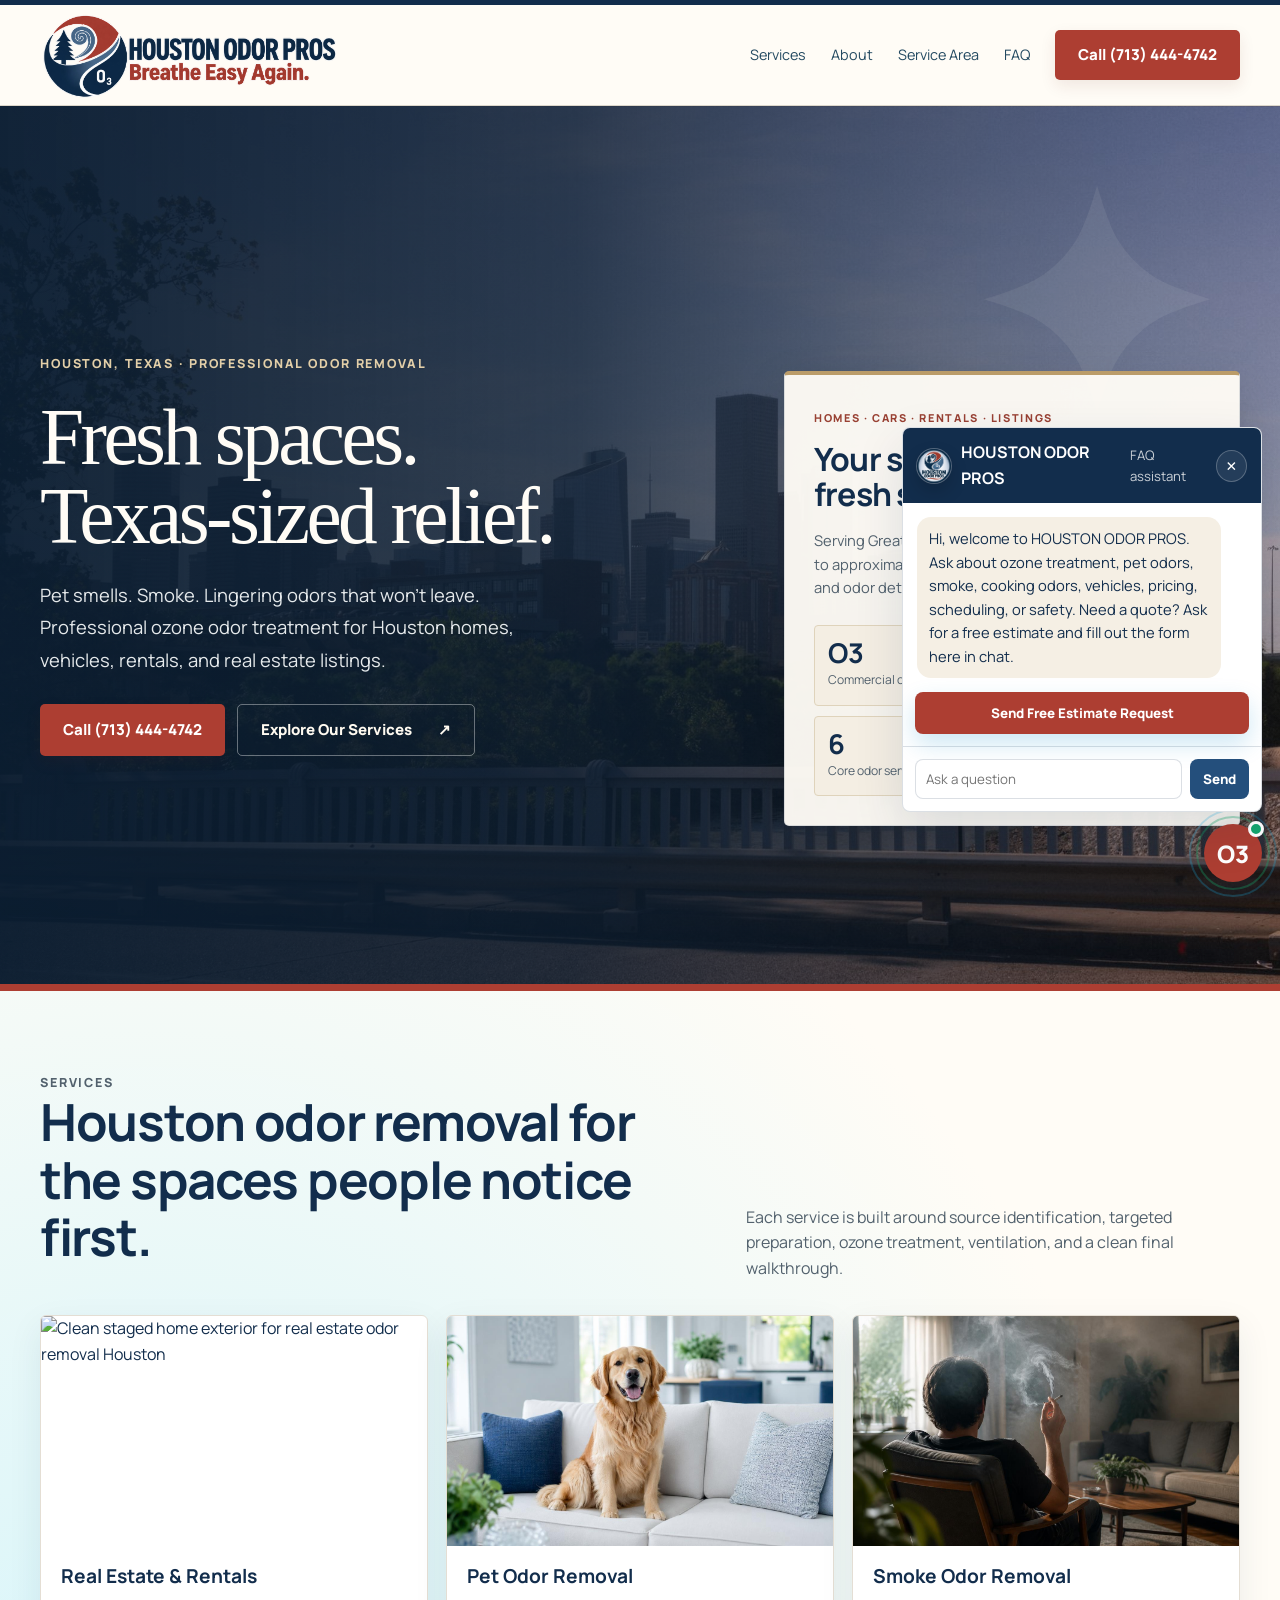
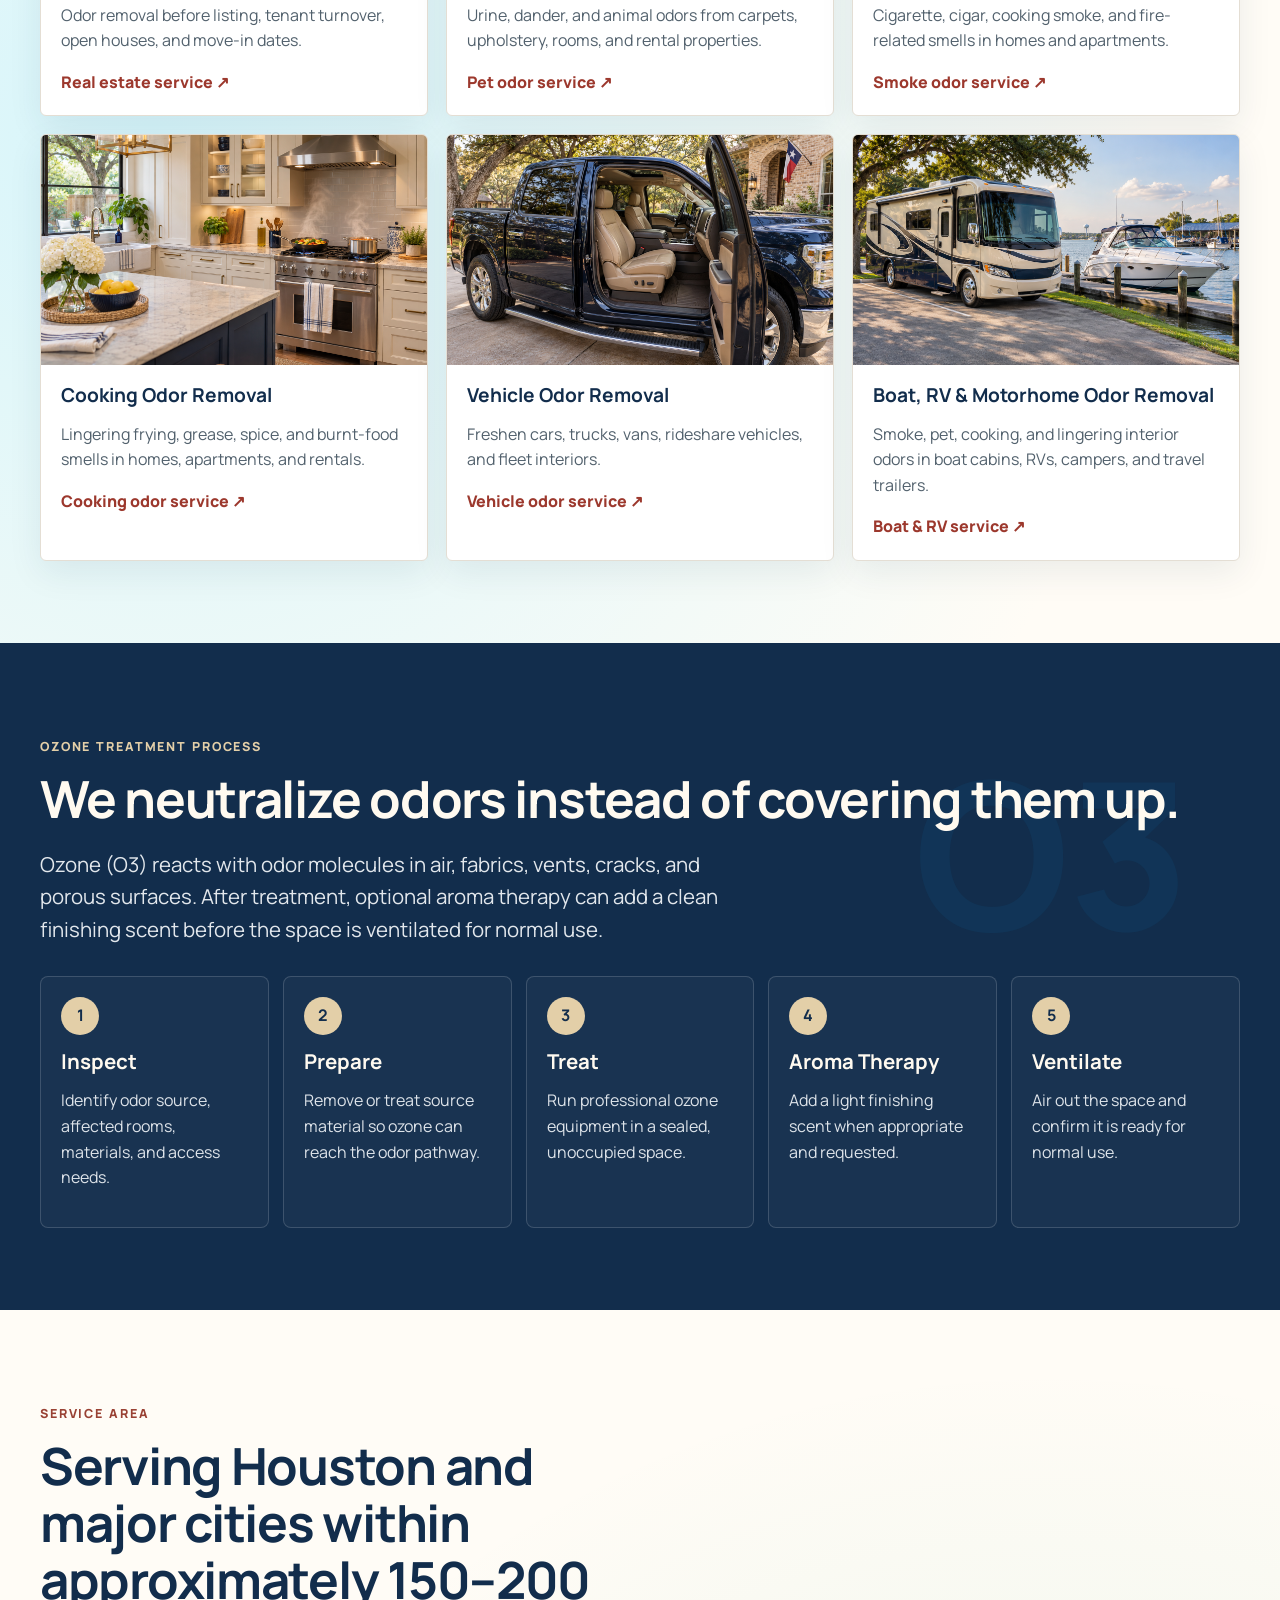
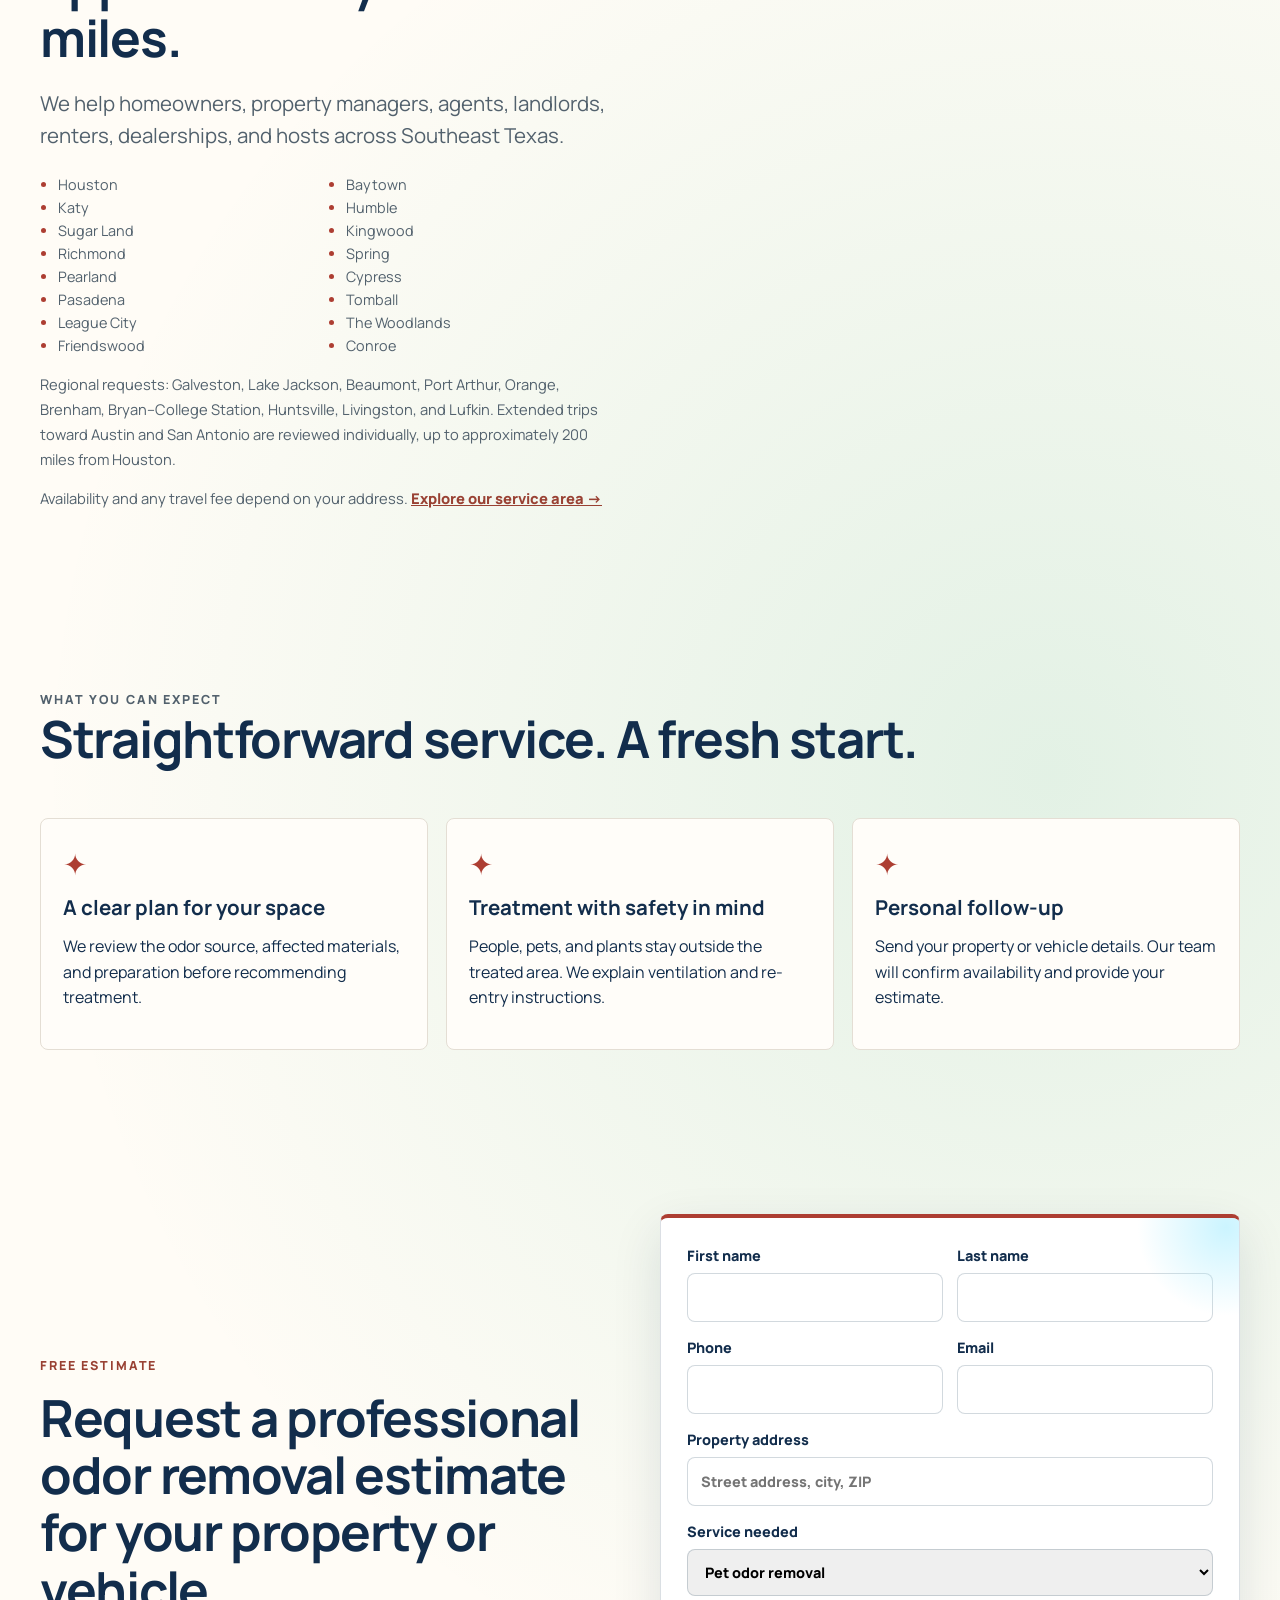
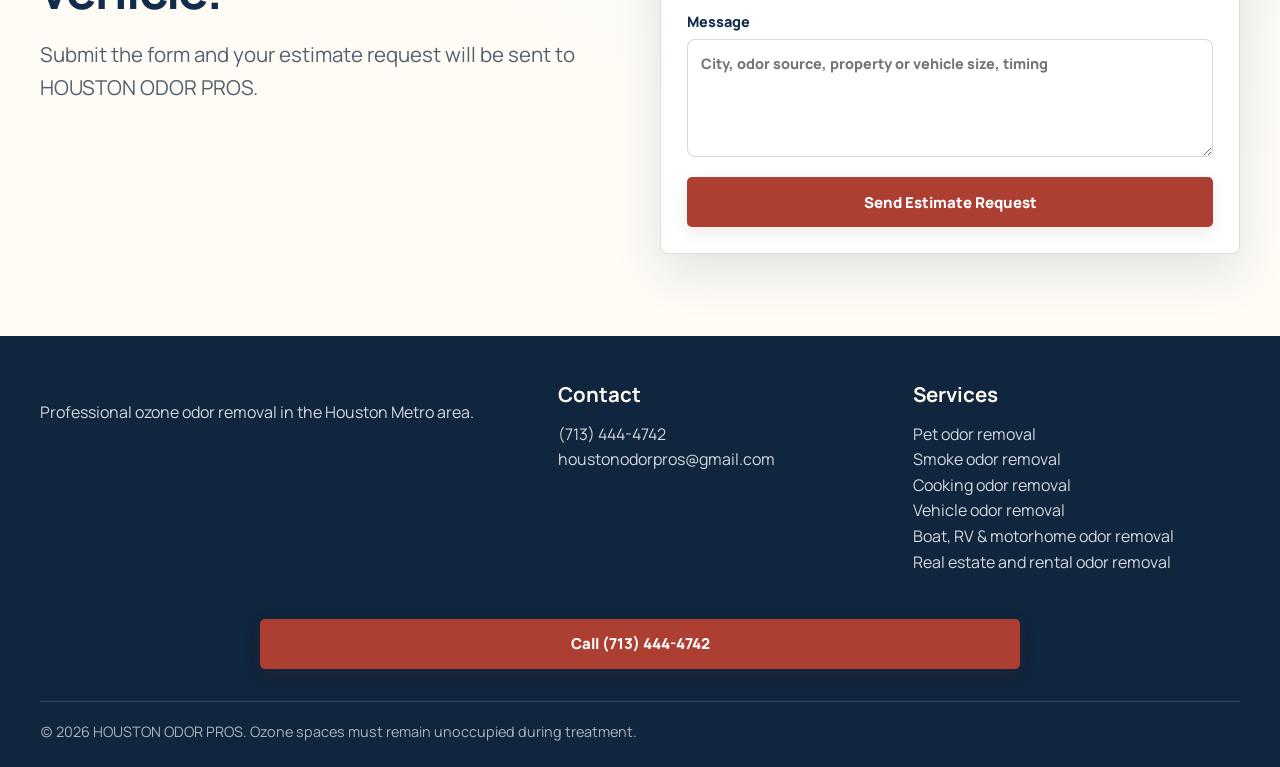
==== commit 606cef1a: "Add Houston logo to social sharing previews" ====
--- a/index.html
+++ b/index.html
@@ -14,6 +14,13 @@
   
   
   
+  <meta property="og:image" content="https://www.houstonodorpros.com/assets/houston-wordmark-texas.png">
+  <meta property="og:image:secure_url" content="https://www.houstonodorpros.com/assets/houston-wordmark-texas.png">
+  <meta property="og:image:type" content="image/png">
+  <meta property="og:image:alt" content="Houston Odor Pros — Breathe Easy Again. Texas red, white and navy logo.">
+  <meta name="twitter:image" content="https://www.houstonodorpros.com/assets/houston-wordmark-texas.png">
+  <meta name="twitter:image:alt" content="Houston Odor Pros — Breathe Easy Again.">
+  <meta property="og:url" content="https://www.houstonodorpros.com/">
   <meta name="twitter:card" content="summary_large_image">
   
   
--- a/texas.css
+++ b/texas.css
@@ -63,7 +63,8 @@
 .form-wrap { background:#fff; border-top:4px solid #ad3e32; }
 .site-footer { background:#10253e; color:#fffaf0; }
 .site-footer .brand { color:white; }
-.footer-call-button { background:#ad3e32; }
+.site-footer .footer-call-button { background:#ad3e32; color:#fff; box-shadow:0 6px 16px #601f1730; }
+.site-footer .footer-call-button:hover { background:#8e3027; }
 .chat-head { background:#122d4c; }
 .chat-estimate-form { background:#f8f3e9; }
 .chat-estimate-toggle,.chat-button { background:#ad3e32; }
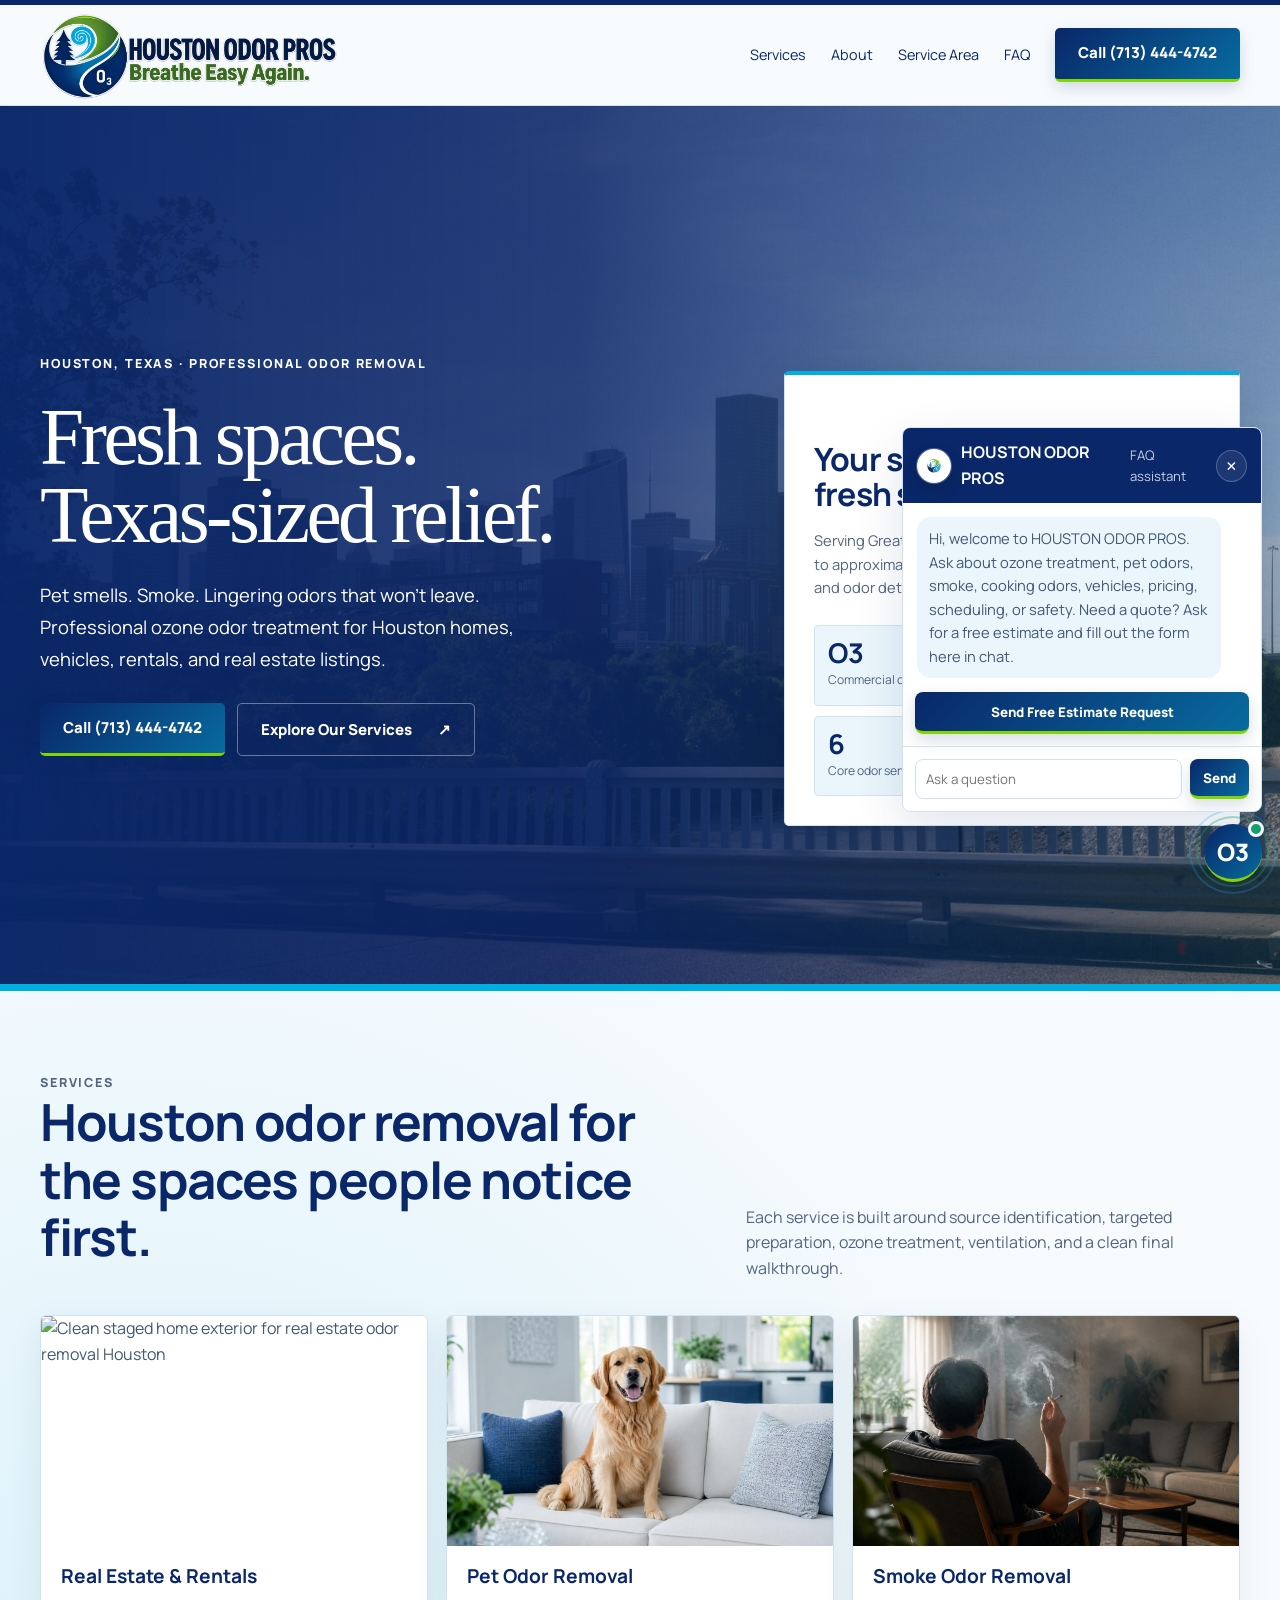
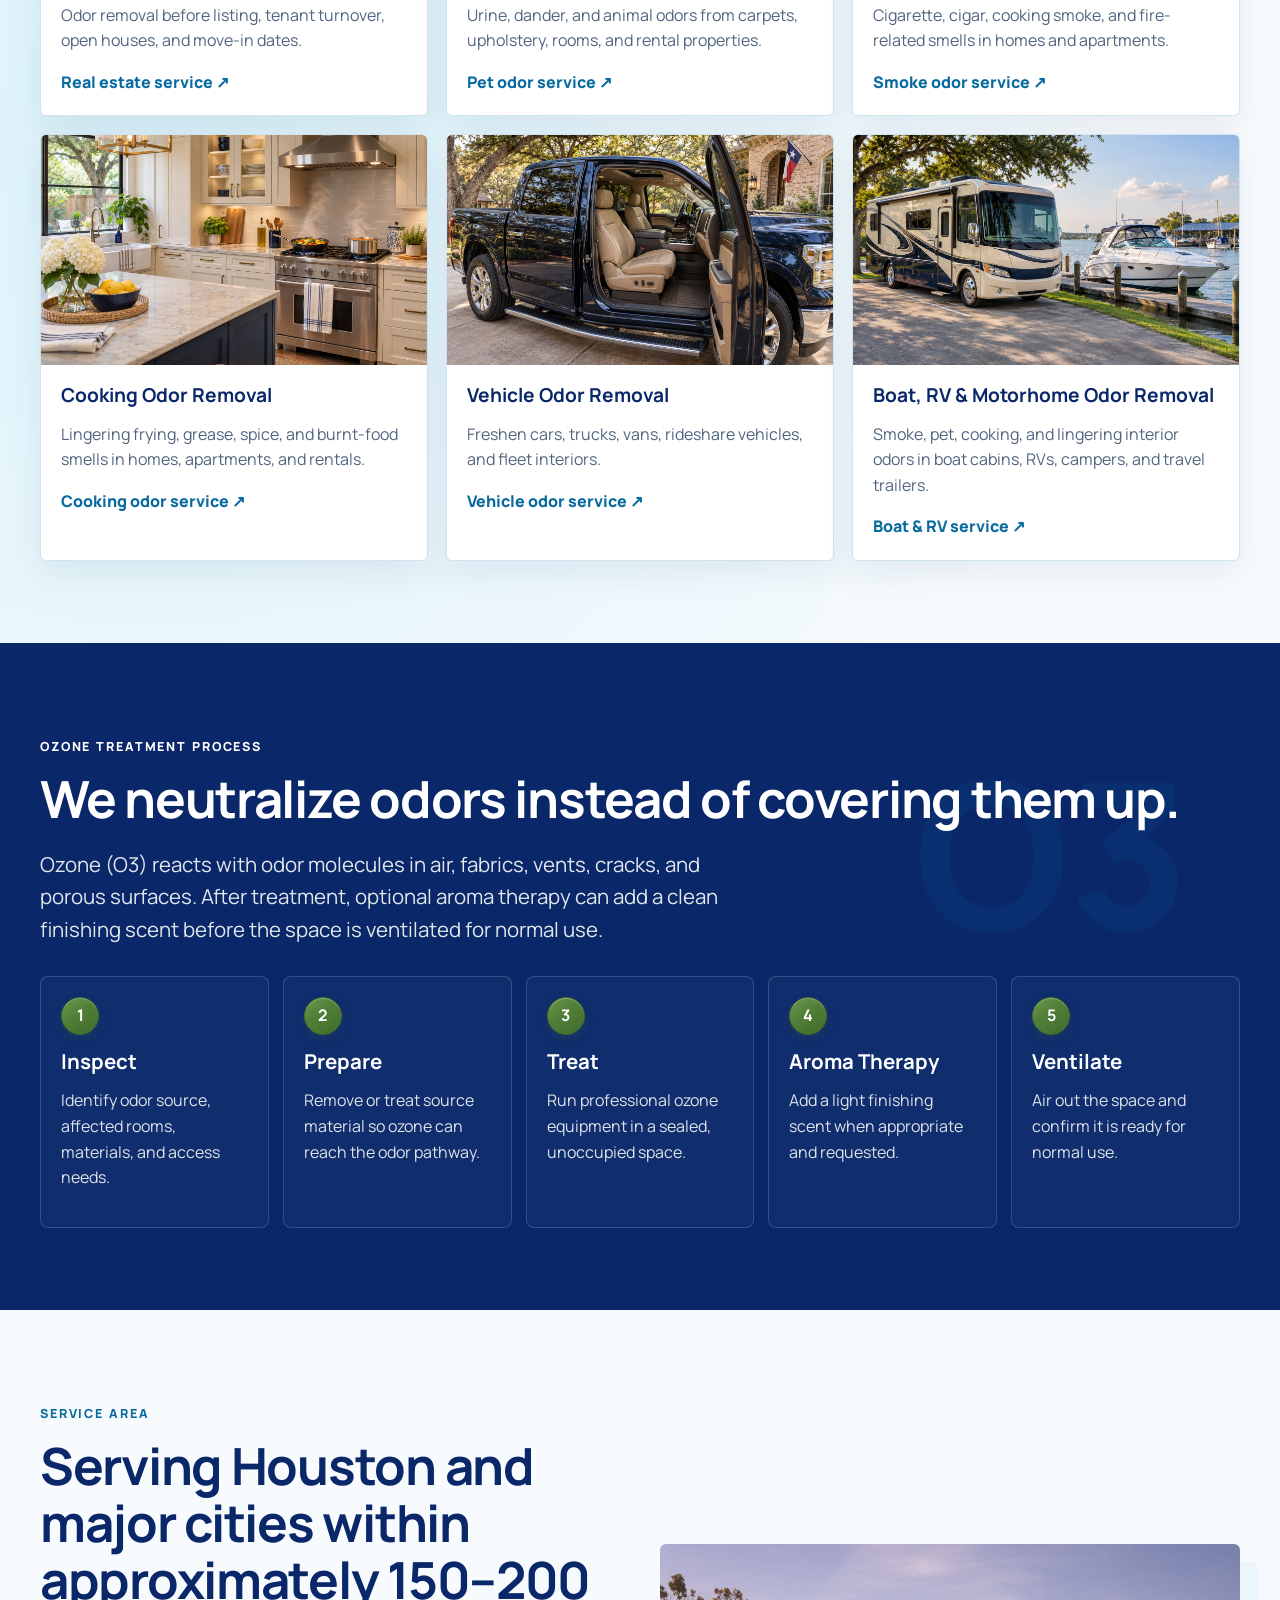
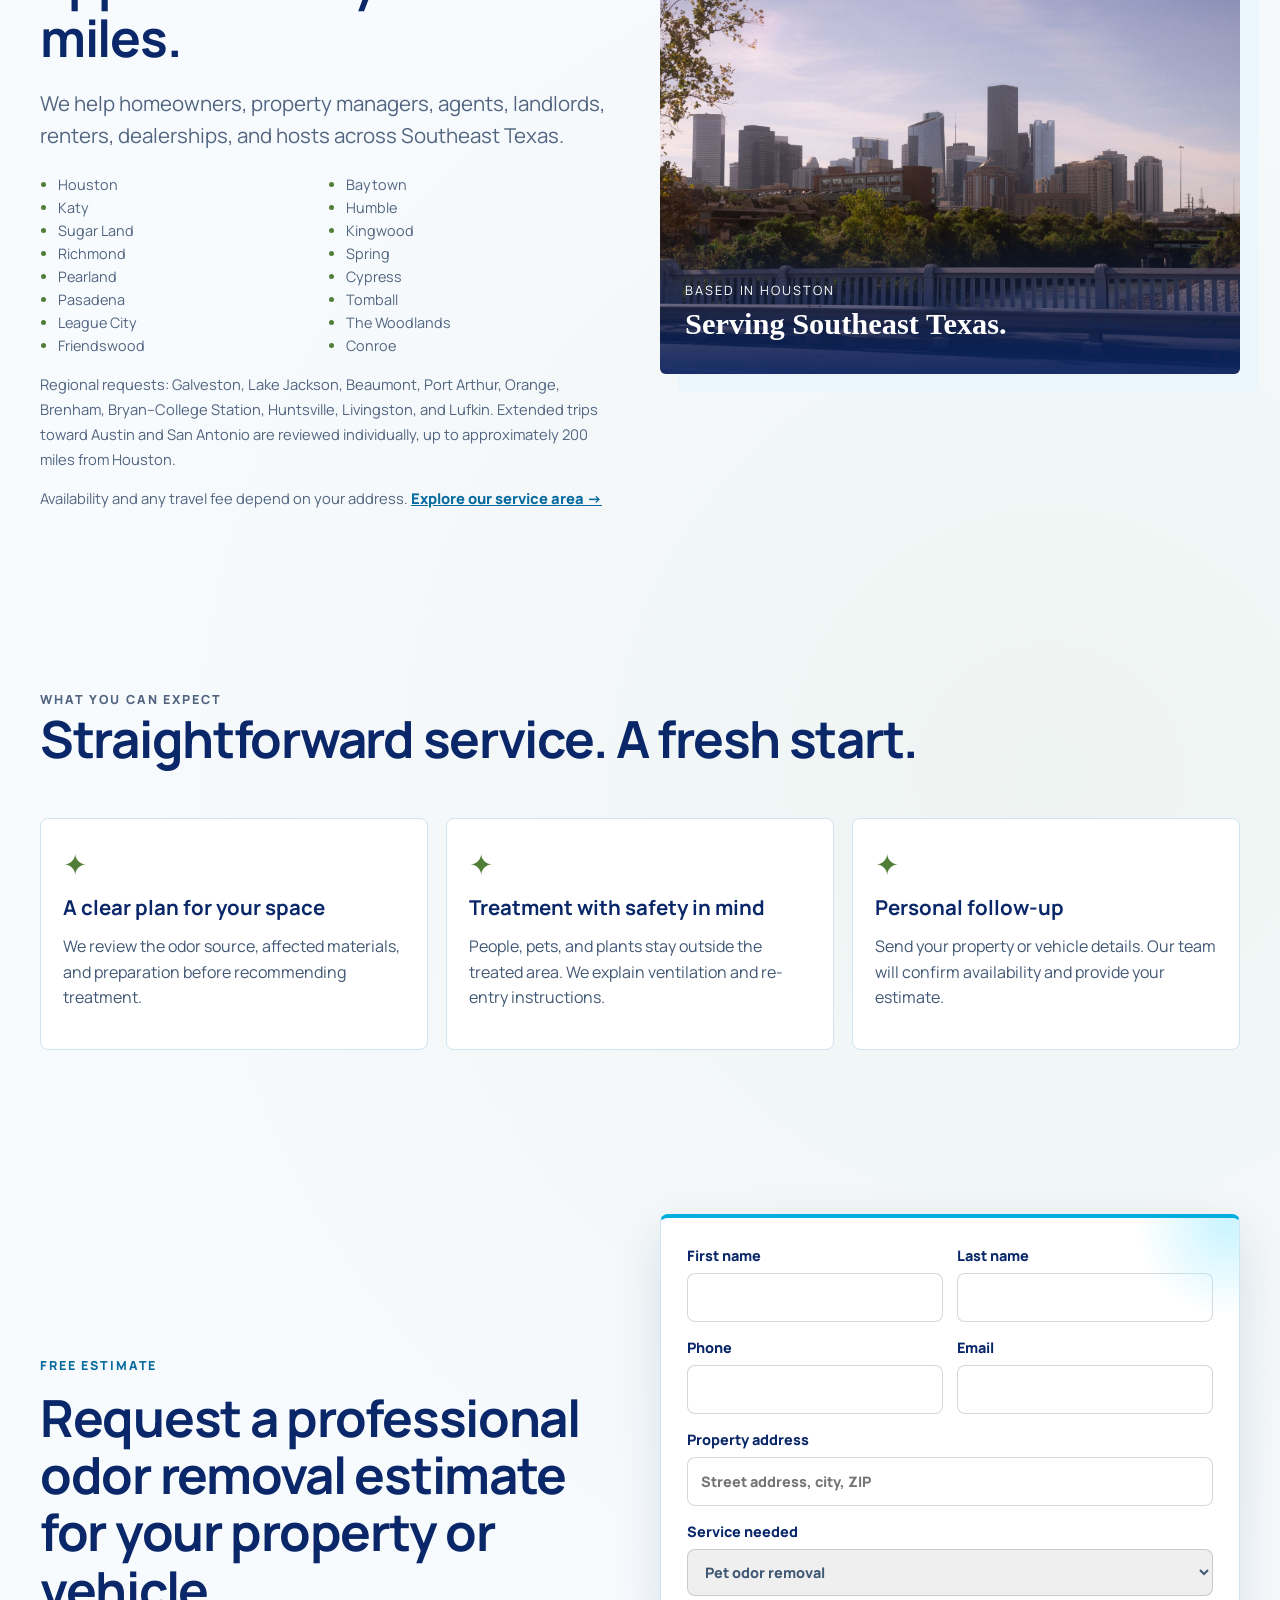
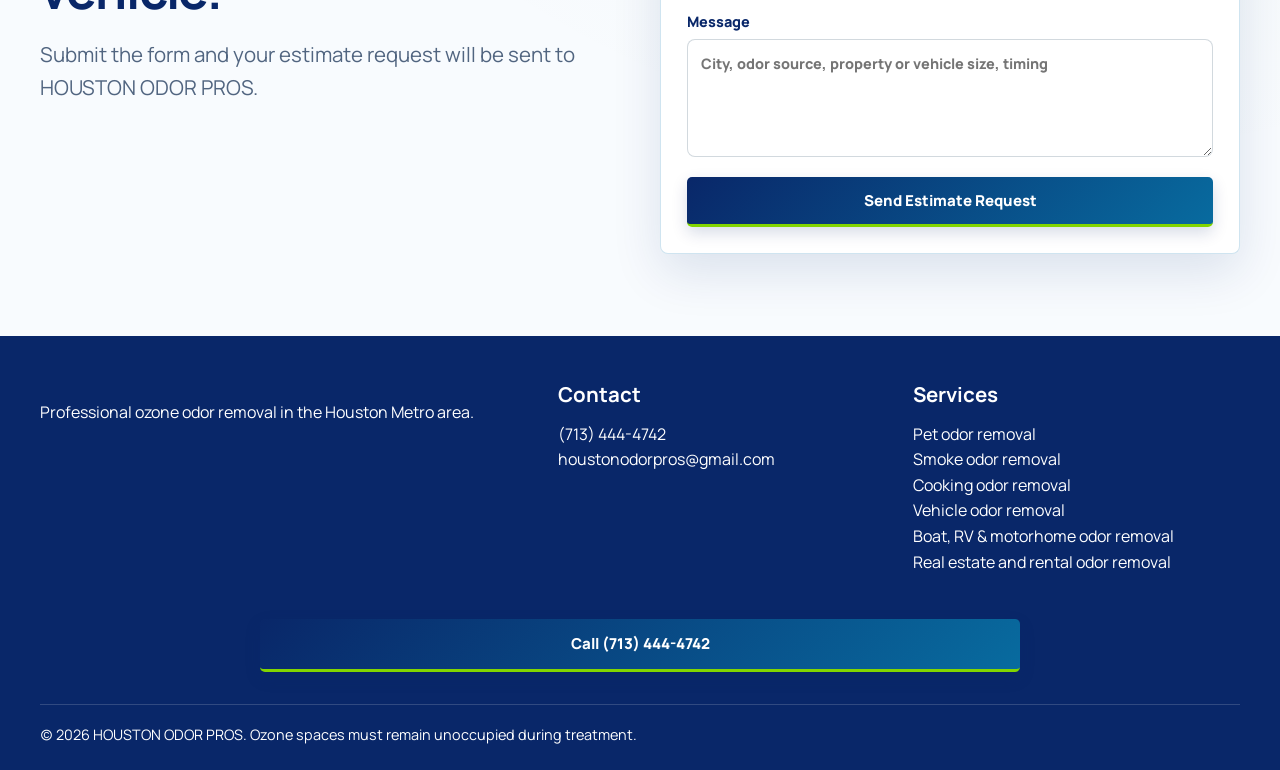
==== commit fdec5a1f: "Refresh Houston branding and add mobile Home navigation" ====
--- a/index.html
+++ b/index.html
@@ -14,11 +14,11 @@
   
   
   
-  <meta property="og:image" content="https://www.houstonodorpros.com/assets/houston-wordmark-texas.png">
-  <meta property="og:image:secure_url" content="https://www.houstonodorpros.com/assets/houston-wordmark-texas.png">
+  <meta property="og:image" content="https://www.houstonodorpros.com/assets/houston-wordmark-nature.png">
+  <meta property="og:image:secure_url" content="https://www.houstonodorpros.com/assets/houston-wordmark-nature.png">
   <meta property="og:image:type" content="image/png">
-  <meta property="og:image:alt" content="Houston Odor Pros — Breathe Easy Again. Texas red, white and navy logo.">
-  <meta name="twitter:image" content="https://www.houstonodorpros.com/assets/houston-wordmark-texas.png">
+  <meta property="og:image:alt" content="Houston Odor Pros — Breathe Easy Again. Navy, cyan and natural green logo.">
+  <meta name="twitter:image" content="https://www.houstonodorpros.com/assets/houston-wordmark-nature.png">
   <meta name="twitter:image:alt" content="Houston Odor Pros — Breathe Easy Again.">
   <meta property="og:url" content="https://www.houstonodorpros.com/">
   <meta name="twitter:card" content="summary_large_image">
@@ -29,17 +29,17 @@
   <link rel="preconnect" href="https://fonts.gstatic.com" crossorigin>
   <link href="https://fonts.googleapis.com/css2?family=Manrope:wght@400;600;800;900&display=swap" rel="stylesheet">
   <link rel="stylesheet" href="styles.css">
-  <script type="application/ld+json">{"@context": "https://schema.org", "@type": "LocalBusiness", "name": "HOUSTON ODOR PROS", "image": "https://www.houstonodorpros.com/assets/houston-globe-texas.png", "email": "houstonodorpros@gmail.com", "url": "https://www.houstonodorpros.com/", "areaServed": ["Houston", "Katy", "Sugar Land", "Richmond", "Pearland", "Pasadena", "League City", "Friendswood", "Baytown", "Humble", "Kingwood", "Spring", "Cypress", "Tomball", "The Woodlands", "Conroe", "Galveston", "Texas City", "Lake Jackson", "Freeport", "Beaumont", "Port Arthur", "Orange", "Brenham", "Bryan", "College Station", "Huntsville", "Livingston", "Lufkin"], "address": {"@type": "PostalAddress", "addressLocality": "Houston", "addressRegion": "TX", "addressCountry": "US"}, "description": "Professional ozone odor removal for homes, vehicles, rentals, real estate listings, and businesses in Houston and surrounding cities.", "priceRange": "$$", "sameAs": [], "hasOfferCatalog": {"@type": "OfferCatalog", "name": "Ozone Odor Removal Services", "itemListElement": [{"@type": "Offer", "itemOffered": {"@type": "Service", "name": "Pet odor removal Houston"}}, {"@type": "Offer", "itemOffered": {"@type": "Service", "name": "Smoke odor removal Houston"}}, {"@type": "Offer", "itemOffered": {"@type": "Service", "name": "Vehicle odor removal Houston"}}, {"@type": "Offer", "itemOffered": {"@type": "Service", "name": "Real estate odor removal Houston"}}, {"@type": "Offer", "itemOffered": {"@type": "Service", "name": "Cooking odor removal Houston"}}, {"@type": "Offer", "itemOffered": {"@type": "Service", "name": "Boat, RV & Motorhome Odor Removal Houston"}}]}, "telephone": "+17134444742"}</script>
-<link rel="icon" href="/assets/houston-globe-texas.png" type="image/png"><link rel="apple-touch-icon" href="/assets/houston-globe-texas.png">
+  <script type="application/ld+json">{"@context": "https://schema.org", "@type": "LocalBusiness", "name": "HOUSTON ODOR PROS", "image": "https://www.houstonodorpros.com/assets/houston-nature-favicon.jpg", "email": "houstonodorpros@gmail.com", "url": "https://www.houstonodorpros.com/", "areaServed": ["Houston", "Katy", "Sugar Land", "Richmond", "Pearland", "Pasadena", "League City", "Friendswood", "Baytown", "Humble", "Kingwood", "Spring", "Cypress", "Tomball", "The Woodlands", "Conroe", "Galveston", "Texas City", "Lake Jackson", "Freeport", "Beaumont", "Port Arthur", "Orange", "Brenham", "Bryan", "College Station", "Huntsville", "Livingston", "Lufkin"], "address": {"@type": "PostalAddress", "addressLocality": "Houston", "addressRegion": "TX", "addressCountry": "US"}, "description": "Professional ozone odor removal for homes, vehicles, rentals, real estate listings, and businesses in Houston and surrounding cities.", "priceRange": "$$", "sameAs": [], "hasOfferCatalog": {"@type": "OfferCatalog", "name": "Ozone Odor Removal Services", "itemListElement": [{"@type": "Offer", "itemOffered": {"@type": "Service", "name": "Pet odor removal Houston"}}, {"@type": "Offer", "itemOffered": {"@type": "Service", "name": "Smoke odor removal Houston"}}, {"@type": "Offer", "itemOffered": {"@type": "Service", "name": "Vehicle odor removal Houston"}}, {"@type": "Offer", "itemOffered": {"@type": "Service", "name": "Real estate odor removal Houston"}}, {"@type": "Offer", "itemOffered": {"@type": "Service", "name": "Cooking odor removal Houston"}}, {"@type": "Offer", "itemOffered": {"@type": "Service", "name": "Boat, RV & Motorhome Odor Removal Houston"}}]}, "telephone": "+17134444742"}</script>
+<link rel="icon" href="/assets/houston-nature-favicon.jpg" type="image/png"><link rel="apple-touch-icon" href="/assets/houston-nature-favicon.jpg">
 <link rel="stylesheet" href="/texas.css">
 </head>
 <body data-page="home">
   <a class="skip-link" href="#main">Skip to content</a>
   <header class="site-header">
     <div class="container nav">
-      <a class="brand houston-brand" href="/" aria-label="Houston Odor Pros home"><img class="full-logo" src="/assets/houston-wordmark-texas.png" alt="Houston Odor Pros — Breathe Easy Again" width="300" height="100"></a>
+      <a class="brand houston-brand" href="/" aria-label="Houston Odor Pros home"><img class="full-logo" src="/assets/houston-wordmark-nature.png" alt="Houston Odor Pros — Breathe Easy Again" width="300" height="100"></a>
       <button class="menu-toggle" type="button" aria-label="Open menu" aria-expanded="false"><span></span><span></span><span></span></button>
-      <nav class="nav-links" aria-label="Main navigation">
+      <nav class="nav-links" aria-label="Main navigation"><a class="mobile-home" href="/">Home</a>
         <a href="/services">Services</a>
         <a href="/about">About</a>
         <a href="/service-area">Service Area</a><a href="/faq">FAQ</a>
@@ -168,7 +168,7 @@
   </footer>
   <button class="chat-button" aria-label="Open odor removal chat">O3</button>
   <div class="chat-box" aria-label="HOUSTON ODOR PROS chat widget">
-    <div class="chat-head"><span class="chat-brand"><img src="/assets/houston-globe-texas.png" alt="HOUSTON ODOR PROS O3 logo"><strong>HOUSTON ODOR PROS</strong></span><span class="chat-status">FAQ assistant</span><button class="chat-close" type="button" aria-label="Close chat">×</button></div>
+    <div class="chat-head"><span class="chat-brand"><img src="/assets/houston-nature-favicon.jpg" alt="HOUSTON ODOR PROS O3 logo"><strong>HOUSTON ODOR PROS</strong></span><span class="chat-status">FAQ assistant</span><button class="chat-close" type="button" aria-label="Close chat">×</button></div>
     <div class="chat-body"><div class="message bot">Hi, welcome to HOUSTON ODOR PROS. Ask about ozone treatment, pet odors, smoke, cooking odors, vehicles, pricing, scheduling, or safety. Need a quote? Ask for a free estimate and fill out the form here in chat.</div></div>
     <div class="chat-actions"><button class="chat-estimate-toggle" type="button">Send Free Estimate Request</button></div>
     <form class="chat-estimate-form" aria-label="Chat free estimate form">
--- a/styles.css
+++ b/styles.css
@@ -84,6 +84,7 @@
 }
 .nav-links { display: flex; align-items: center; gap: 18px; font-size: .94rem; color: #244a61; }
 .nav-links a:hover { color: var(--blue); }
+.nav-links .mobile-home { display: none; }
 .menu-toggle {
   display: none;
   width: 48px;
@@ -665,6 +666,7 @@
     padding: 12px 0 4px;
   }
   .nav-links.open { display: flex; }
+  .nav-links .mobile-home { display: block; }
   .nav-links a:not(.btn) {
     display: block;
     padding: 12px 14px;
--- a/texas.css
+++ b/texas.css
@@ -1,86 +1,85 @@
-/* Houston edition: Gulf Coast light, Lone Star colors, familiar service layout. */
-:root { --ink:#122d4c; --muted:#52616d; --blue:#244f7c; --green:#ad3e32; --sky:#dfd3bb; --mint:#f8f1e6; --wash:#f7f2e9; --line:rgba(18,45,76,.15); --shadow:0 18px 50px rgba(18,45,76,.12); --radius:8px; }
-body { background:#fffcf6; }
+/* Houston edition: fresh navy, cyan and natural green. */
+:root { --ink:#092769; --muted:#516580; --blue:#086B9F; --green:#507E37; --sky:#CFE4F0; --mint:#EAF6FB; --wash:#F8FBFE; --line:rgba(18,45,76,.15); --shadow:0 18px 50px rgba(18,45,76,.12); --radius:8px; }
+body { background:#F8FBFE; }
 body, button, input, select, textarea { font-family:'Manrope','Segoe UI',sans-serif; }
 .container { width:min(1200px,calc(100% - 48px)); }
-.site-header { background:#fffcf6; border-top:5px solid #122d4c; border-bottom:1px solid #ddd7cb; }
+.site-header { background:#F8FBFE; border-top:5px solid #092769; border-bottom:1px solid #CFE4F0; }
 .nav { min-height:86px; gap:18px; }
-.brand { color:#122d4c; font-size:1.03rem; letter-spacing:.02em; gap:11px; }
+.brand { color:#092769; font-size:1.03rem; letter-spacing:.02em; gap:11px; }
 .brand-wordmark { line-height:1.2; font-weight:900; letter-spacing:.065em; }
 .brand-wordmark>span { display:block; font-size:.73em; letter-spacing:.23em; margin-top:4px; }
-.logo-mark { background:#122d4c; width:55px; height:55px; border-radius:10px; box-shadow:none; }
+.logo-mark { background:#092769; width:55px; height:55px; border-radius:10px; box-shadow:none; }
 .logo-mark img { width:100%;height:100%;object-fit:contain; }
 .logo-mark::before,.logo-mark::after { display:none; }
 .nav-links { gap:25px; font-size:.9rem; }
 .btn { border-radius:5px; font-size:.94rem; min-height:50px; padding:13px 23px; }
-.btn-primary { background:#ad3e32; box-shadow:0 6px 16px #601f1718; }
-.btn-primary:hover { background:#8e3027; }
-.btn-outline { color:#122d4c; border-color:#122d4c; }
-.eyebrow { color:#994133; font-size:.78rem; letter-spacing:.15em; }
-.hero { color:#fffcf6; background:linear-gradient(90deg,rgba(10,29,49,.96),rgba(10,29,49,.82) 45%,rgba(10,29,49,.25)),url('/assets/houston-skyline.jpg') center 56%/cover; border-bottom:7px solid #ad3e32; }
-.hero::before { content:'✦'; color:rgba(255,250,233,.07); top:5%; right:5%; font-size:300px; }
-.hero::after { display:none; }
+.btn-primary { background:#507E37; box-shadow:0 6px 16px #09276918; }
+.btn-primary:hover { background:#086B9F; }
+.btn-outline { color:#092769; border-color:#092769; }
+.eyebrow { color:#086B9F; font-size:.78rem; letter-spacing:.15em; }
+.hero { color:#F8FBFE; background:linear-gradient(90deg,rgba(10,29,49,.96),rgba(10,29,49,.82) 45%,rgba(10,29,49,.25)),url('/assets/houston-skyline.jpg') center 56%/cover; border-bottom:7px solid #507E37; }
+.hero::before,.hero::after,.page-hero::before,.page-hero::after,.landing-hero::before,.landing-hero::after { display:none; }
 .hero-inner { min-height:675px; grid-template-columns:1.2fr .8fr; gap:60px; padding:83px 0 76px; }
 .hero h1 { font-family:Georgia,'Times New Roman',serif; font-size:clamp(3.7rem,6.2vw,6.2rem); font-weight:500; letter-spacing:-.045em; line-height:.99; margin:24px 0; }
-.hero .eyebrow { color:#e3cfa8; }
+.hero .eyebrow { color:#00AFE0; }
 .hero .lead { color:#e5e9eb; max-width:550px; font-size:1.15rem; line-height:1.75; }
-.hero .btn-ghost { color:#fffaf0; background:transparent; border-color:#ffffff60; }
+.hero .btn-ghost { color:#FFFFFF; background:transparent; border-color:#ffffff60; }
 .hero .btn-ghost span { padding-left:18px; }
-.hero-panel { margin-top:100px; background:rgba(255,252,246,.96); color:#122d4c; padding:29px; border-top:4px solid #bb9c69; border-radius:5px; box-shadow:0 15px 45px #0002; animation:float-in .8s both; }
+.hero-panel { margin-top:100px; background:rgba(255,252,246,.96); color:#092769; padding:29px; border-top:4px solid #00AFE0; border-radius:5px; box-shadow:0 15px 45px #0002; animation:float-in .8s both; }
 .hero-panel h2 { font-size:2rem; line-height:1.12; letter-spacing:-.025em; margin-top:12px; }
-.hero-panel .eyebrow { color:#994133; font-size:.68rem; }
-.hero-panel p { color:#52616d; font-size:.92rem; }
+.hero-panel .eyebrow { color:#086B9F; font-size:.68rem; }
+.hero-panel p { color:#516580; font-size:.92rem; }
 .metric-grid { margin-top:25px; gap:10px; }
-.metric { background:#f4eee3; border:1px solid #dfd3bb; border-radius:4px; padding:13px; }
-.metric strong { color:#122d4c; font-size:1.7rem; }
-.metric span { font-size:.76rem; color:#52616d; }
+.metric { background:#EAF6FB; border:1px solid #CFE4F0; border-radius:4px; padding:13px; }
+.metric strong { color:#092769; font-size:1.7rem; }
+.metric span { font-size:.76rem; color:#516580; }
 h2 { letter-spacing:-.025em; line-height:1.12; }
-.home-ozone-bg { background:linear-gradient(#fffcf6ee,#fffcf6f5),url('/assets/ozone-molecules-background-optimized.jpg') center/cover fixed; }
-.service-card { background:#fff; border-color:#e4ded4; border-radius:6px; }
+.home-ozone-bg { background:linear-gradient(#F8FBFEee,#F8FBFEf5),url('/assets/ozone-molecules-background-optimized.jpg') center/cover fixed; }
+.service-card { background:#fff; border-color:#CFE4F0; border-radius:6px; }
 .service-card img { height:230px; }
 .service-card h3 { font-size:1.2rem; }
-.service-card a { color:#9c382d; }
+.service-card a { color:#086B9F; }
 .service-card a::after { content:' ↗'; }
-.process-band { background:#122d4c; color:#fffaf0; }
-.process-band .eyebrow { color:#e3cfa8; }
+.process-band { background:#092769; color:#FFFFFF; }
+.process-band .eyebrow { color:#00AFE0; }
 .process-band .lead { color:#e2e7ec; }
 .step { background:#ffffff08; border-color:#ffffff28; }
-.step strong { background:#e3cfa8; color:#122d4c; box-shadow:none; }
+.step strong { background:#00AFE0; color:#092769; box-shadow:none; }
 .step p { color:#dde3e9; }
-.houston-photo { position:relative; border-radius:6px; box-shadow:18px 18px 0 #e6dcc8; overflow:hidden; }
+.houston-photo { position:relative; border-radius:6px; box-shadow:18px 18px 0 #EAF6FB; overflow:hidden; }
 .houston-photo img { height:430px; width:100%;object-fit:cover; }
-.photo-caption { position:absolute; bottom:0; left:0; right:0; padding:60px 25px 25px; color:white; background:linear-gradient(transparent,#122d4ce6); }
+.photo-caption { position:absolute; bottom:0; left:0; right:0; padding:60px 25px 25px; color:white; background:linear-gradient(transparent,#092769e6); }
 .photo-caption span,.photo-caption strong { display:block; }
 .photo-caption span { font-size:.8rem; text-transform:uppercase; letter-spacing:.15em; }
 .photo-caption strong { font-family:Georgia,serif; font-size:1.9rem; }
-.regional-note { font-size:.92rem; color:#52616d; line-height:1.7; }
-.regional-note a { color:#994133; font-weight:800; text-decoration:underline; }
+.regional-note { font-size:.92rem; color:#516580; line-height:1.7; }
+.regional-note a { color:#086B9F; font-weight:800; text-decoration:underline; }
 .area-list { font-size:.9rem; }
-.area-list li::marker { color:#ad3e32; }
-.review { background:#fffdf9; border:1px solid #e4ded4; box-shadow:none; }
+.area-list li::marker { color:#507E37; }
+.review { background:#FFFFFF; border:1px solid #CFE4F0; box-shadow:none; }
 .review h3 { margin-top:10px; }
-.expectation-star { color:#ad3e32; font-size:1.8rem; }
-.form-wrap { background:#fff; border-top:4px solid #ad3e32; }
-.site-footer { background:#10253e; color:#fffaf0; }
+.expectation-star { color:#507E37; font-size:1.8rem; }
+.form-wrap { background:#fff; border-top:4px solid #507E37; }
+.site-footer { background:#092769; color:#FFFFFF; }
 .site-footer .brand { color:white; }
-.site-footer .footer-call-button { background:#ad3e32; color:#fff; box-shadow:0 6px 16px #601f1730; }
-.site-footer .footer-call-button:hover { background:#8e3027; }
-.chat-head { background:#122d4c; }
-.chat-estimate-form { background:#f8f3e9; }
-.chat-estimate-toggle,.chat-button { background:#ad3e32; }
-.chat-button { box-shadow:0 6px 25px #122d4c35; }
-.chat-badge { background:#dfbd76; }
-.message.bot { background:#f5efe4; }
-.message.user { background:#e6edf4; }
-.chat-estimate-form button { background:#122d4c; }
-.page-hero,.landing-hero { background:linear-gradient(105deg,#faf5eaf2,#faf5eade 55%,#faf5ea80),var(--hero-image,url('/assets/houston-skyline.jpg')) center/cover; }
+.site-footer .footer-call-button { background:#507E37; color:#fff; box-shadow:0 6px 16px #09276930; }
+.site-footer .footer-call-button:hover { background:#086B9F; }
+.chat-head { background:#092769; }
+.chat-estimate-form { background:#EAF6FB; }
+.chat-estimate-toggle,.chat-button { background:#507E37; }
+.chat-button { box-shadow:0 6px 25px #09276935; }
+.chat-badge { background:#82D500; }
+.message.bot { background:#EAF6FB; }
+.message.user { background:#EAF6FB; }
+.chat-estimate-form button { background:#092769; }
+.page-hero,.landing-hero { background:linear-gradient(105deg,#F8FBFEf2,#F8FBFEde 55%,#F8FBFE80),var(--hero-image,url('/assets/houston-skyline.jpg')) center/cover; }
 .page-hero::after,.landing-hero::after { opacity:.25; }
-.cta-band { background:#f0e5d2; }
+.cta-band { background:#EAF6FB; }
 .zone-grid { display:grid; grid-template-columns:repeat(3,1fr); gap:22px; margin-top:35px; }
-.zone { background:#fffdf8; border:1px solid #dfd3bb; border-top:4px solid #ad3e32; padding:26px; border-radius:5px; }
+.zone { background:#FFFFFF; border:1px solid #CFE4F0; border-top:4px solid #507E37; padding:26px; border-radius:5px; }
 .zone h3 { line-height:1.3; }
-.zone ul { padding-left:20px; color:#52616d; line-height:1.9; }
-.zone-kicker { font-size:.76rem; text-transform:uppercase; color:#994133; letter-spacing:.1em; font-weight:800; }
+.zone ul { padding-left:20px; color:#516580; line-height:1.9; }
+.zone-kicker { font-size:.76rem; text-transform:uppercase; color:#086B9F; letter-spacing:.1em; font-weight:800; }
 .houston-brand { flex:0 0 auto; }
 .houston-brand .full-logo { width:300px; height:100px; object-fit:contain; display:block; }
 .footer-brand { width:max-content; max-width:100%; background:transparent; border-radius:0; padding:4px 0; }
@@ -89,7 +88,74 @@
 .nav-links { flex-wrap:wrap; }
 @media(max-width:620px) { .houston-brand .full-logo { width:240px; height:80px; } .nav { gap:8px; } .landing-header .houston-brand .full-logo { width:205px; height:70px; } .landing-header .btn { font-size:.8rem; padding:10px; } }
 .area-intro { max-width:780px; }
-.contact-note { font-size:.85rem; color:#52616d; }
+.contact-note { font-size:.85rem; color:#516580; }
 @media(max-width:1000px) { .hero-inner { gap:30px; } .nav-links { gap:14px; } .hero h1 { font-size:4.5rem; } }
 @media(max-width:900px) { .hero-inner { grid-template-columns:1fr; padding:64px 0; } .hero-panel { margin-top:0; max-width:540px; } .nav-links { gap:8px; } .zone-grid { grid-template-columns:1fr; } }
-@media(max-width:620px) { .container { width:calc(100% - 32px); } .hero h1 { font-size:3.65rem; } .hero-inner { padding:50px 0; gap:36px; } .hero .lead { font-size:1.02rem; } .hero .hero-actions .btn { width:100%; } .hero-panel { padding:22px; } .hero-panel .metric-grid { grid-template-columns:repeat(2,minmax(0,1fr)); } .hero-panel h2 { font-size:1.8rem; } .metric strong { font-size:1.5rem; } .brand { font-size:.9rem; } .houston-photo { box-shadow:8px 8px 0 #e6dcc8; } .houston-photo img { height:320px; } .nav { min-height:78px; } .service-card img { height:230px; } .brand-wordmark>span { font-size:.75em; } }
+@media(max-width:620px) { .container { width:calc(100% - 32px); } .hero h1 { font-size:3.65rem; } .hero-inner { padding:50px 0; gap:36px; } .hero .lead { font-size:1.02rem; } .hero .hero-actions .btn { width:100%; } .hero-panel { padding:22px; } .hero-panel .metric-grid { grid-template-columns:repeat(2,minmax(0,1fr)); } .hero-panel h2 { font-size:1.8rem; } .metric strong { font-size:1.5rem; } .brand { font-size:.9rem; } .houston-photo { box-shadow:8px 8px 0 #EAF6FB; } .houston-photo img { height:320px; } .nav { min-height:78px; } .service-card img { height:230px; } .brand-wordmark>span { font-size:.75em; } }
+
+/* Shared brand palette and accessible foregrounds. */
+:root {
+  --ink: #092769;
+  --body: #415875;
+  --muted: #516580;
+  --blue: #086B9F;
+  --cyan: #00AFE0;
+  --green: #507E37;
+  --lime: #82D500;
+  --wash: #F8FBFE;
+  --mint: #EAF6FB;
+  --line: #CFE4F0;
+  --shadow: 0 18px 50px rgba(9,39,105,.12);
+  --primary-gradient: linear-gradient(135deg, #092769, #086B9F);
+  --badge-gradient: linear-gradient(145deg, #69984B, #507E37 45%, #416B2C);
+}
+body { color: var(--body); background: var(--wash); }
+h1, h2, h3, h4, summary, label, .nav-links { color: var(--ink); }
+main p a, main li a { color: var(--blue); }
+.nav-links a:hover { color: var(--blue); }
+.btn-primary, .site-footer .footer-call-button, .chat-button,
+.chat-estimate-toggle, .chat-estimate-form button, .chat-input button {
+  background: var(--primary-gradient);
+  color: #FFFFFF;
+  border-bottom: 3px solid var(--lime);
+  box-shadow: 0 6px 16px rgba(9,39,105,.16);
+}
+.btn-primary:hover, .site-footer .footer-call-button:hover {
+  background: linear-gradient(135deg, #086B9F, #092769);
+  color: #FFFFFF;
+}
+.nav-links .btn-primary:hover, .thank-you-panel .btn-primary { color: #FFFFFF; }
+.btn-outline { color: var(--blue); border-color: var(--blue); }
+.hero { background: linear-gradient(90deg,rgba(9,39,105,.97),rgba(9,39,105,.84) 45%,rgba(8,107,159,.3)),url('/assets/houston-skyline.jpg') center 56%/cover; border-bottom-color: var(--cyan); }
+.hero h1, .hero .lead, .process-band h2, .process-band h3 { color: #FFFFFF; }
+.hero .eyebrow, .process-band .eyebrow { color: #FFFFFF; }
+.hero-panel { background: #FFFFFF; border-color: var(--line); border-top-color: var(--cyan); }
+.hero-panel h2 { color: var(--ink); }
+.hero-panel p, .hero-panel .metric span { color: var(--muted); }
+.home-ozone-bg::before { background: radial-gradient(circle at 12% 18%,rgba(0,175,224,.12),transparent 28%),radial-gradient(circle at 82% 72%,rgba(80,126,55,.06),transparent 32%); }
+.service-card, .content-card, .review, .zone, .form-wrap, details,
+.thank-you-panel { background: #FFFFFF; border-color: var(--line); }
+.service-card:hover { border-color: var(--cyan); }
+.form-wrap { border-top-color: var(--cyan); }
+.zone { border-top-color: var(--green); }
+.side-box, .metric, .cta-band, .chat-estimate-form { background: var(--mint); }
+.cta-band h2 { color: var(--ink); }
+.cta-band p { color: var(--body); }
+.process-band, .site-footer, .chat-head { background: var(--ink); color: #FFFFFF; }
+.site-footer h3, .site-footer p, .site-footer a, .footer-bottom { color: #FFFFFF; }
+.step strong, .confirm-mark, .trust-points span {
+  background: var(--badge-gradient);
+  color: #FFFFFF;
+  border: 1px solid #416B2C;
+  border-radius: 16px;
+  box-shadow: inset 0 1px 0 rgba(255,255,255,.3),0 4px 10px rgba(65,107,44,.18);
+}
+.step strong, .confirm-mark { border-radius: 50%; }
+.chat-badge { background: var(--lime); }
+.expectation-star, .area-list li::marker { color: var(--green); }
+.message.bot { background: var(--mint); color: var(--body); }
+.message.user { background: #F8FBFE; color: var(--ink); }
+input, select, textarea { color: var(--body); border-color: var(--line); }
+input:focus, select:focus, textarea:focus { border-color: var(--blue); box-shadow: 0 0 0 3px rgba(0,175,224,.2); }
+:focus-visible { outline: 3px solid var(--blue); outline-offset: 3px; }
+.site-footer :focus-visible, .hero :focus-visible { outline-color: var(--cyan); }
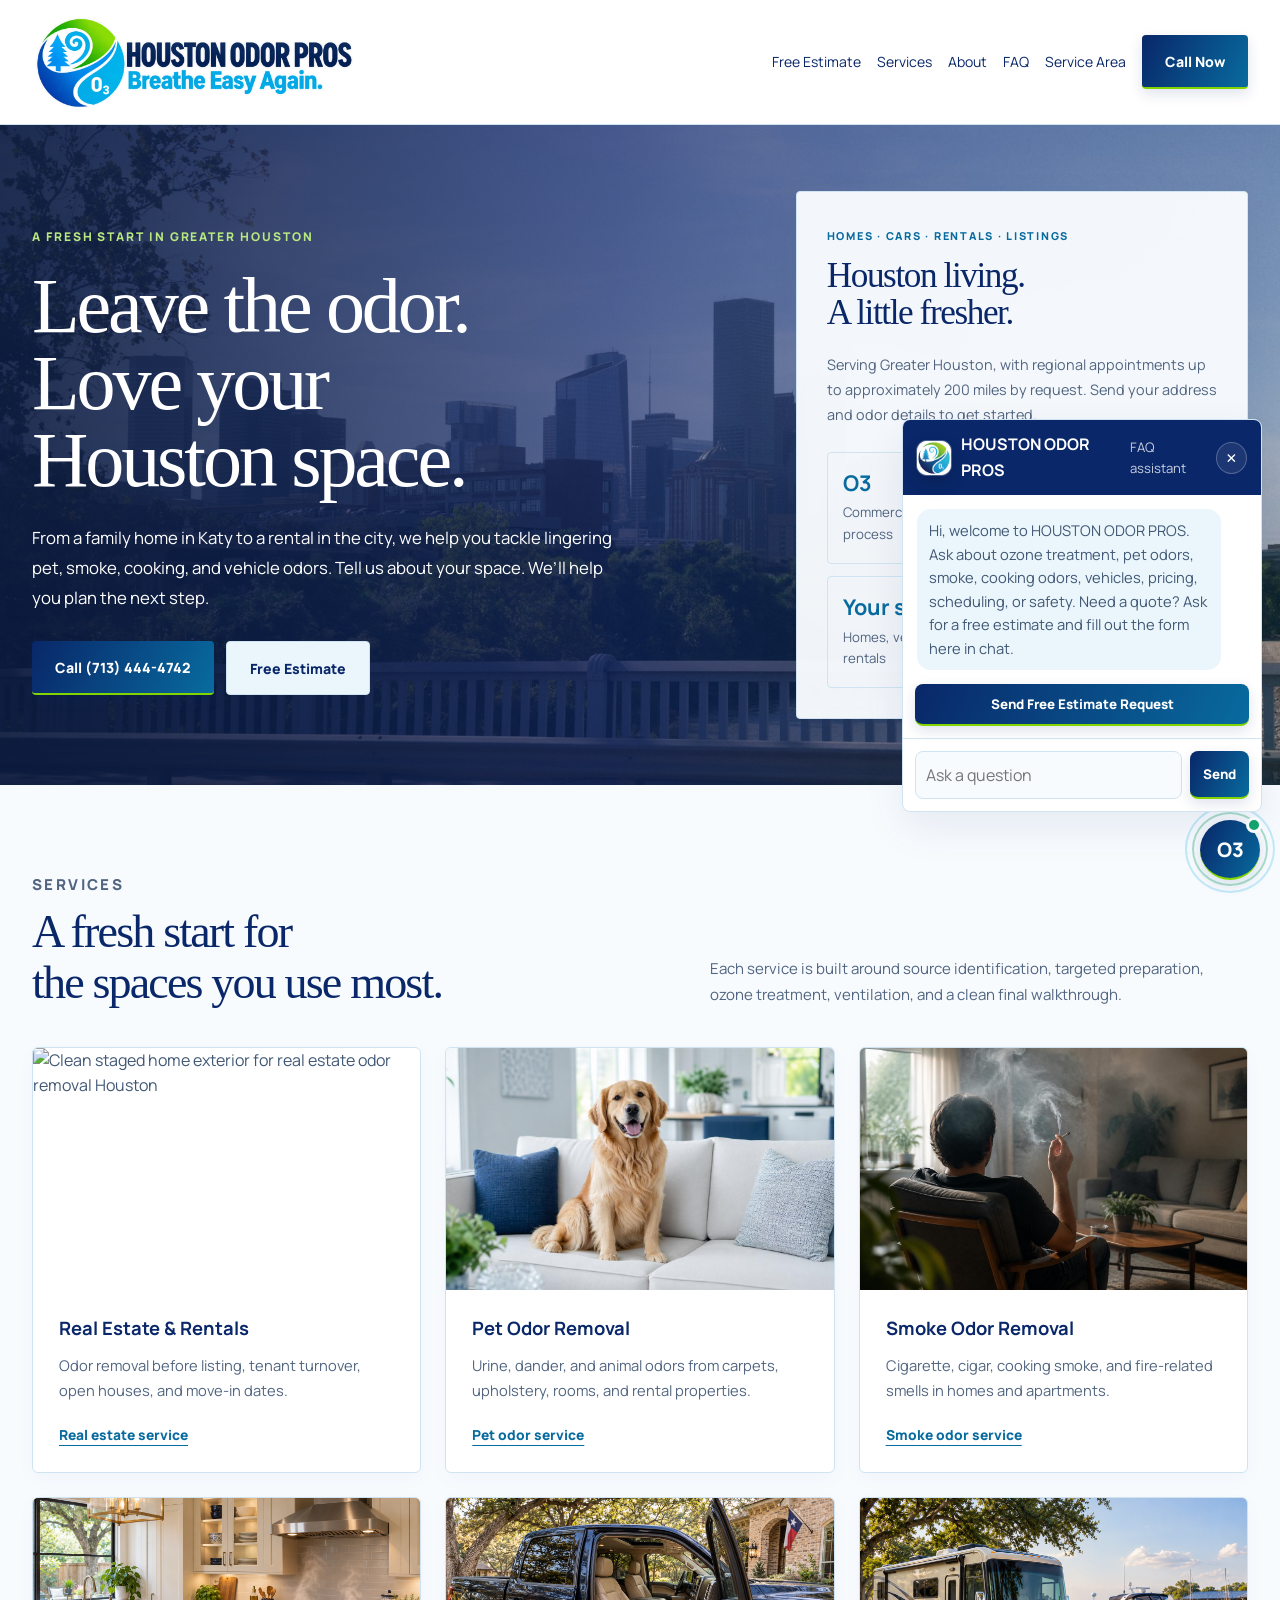
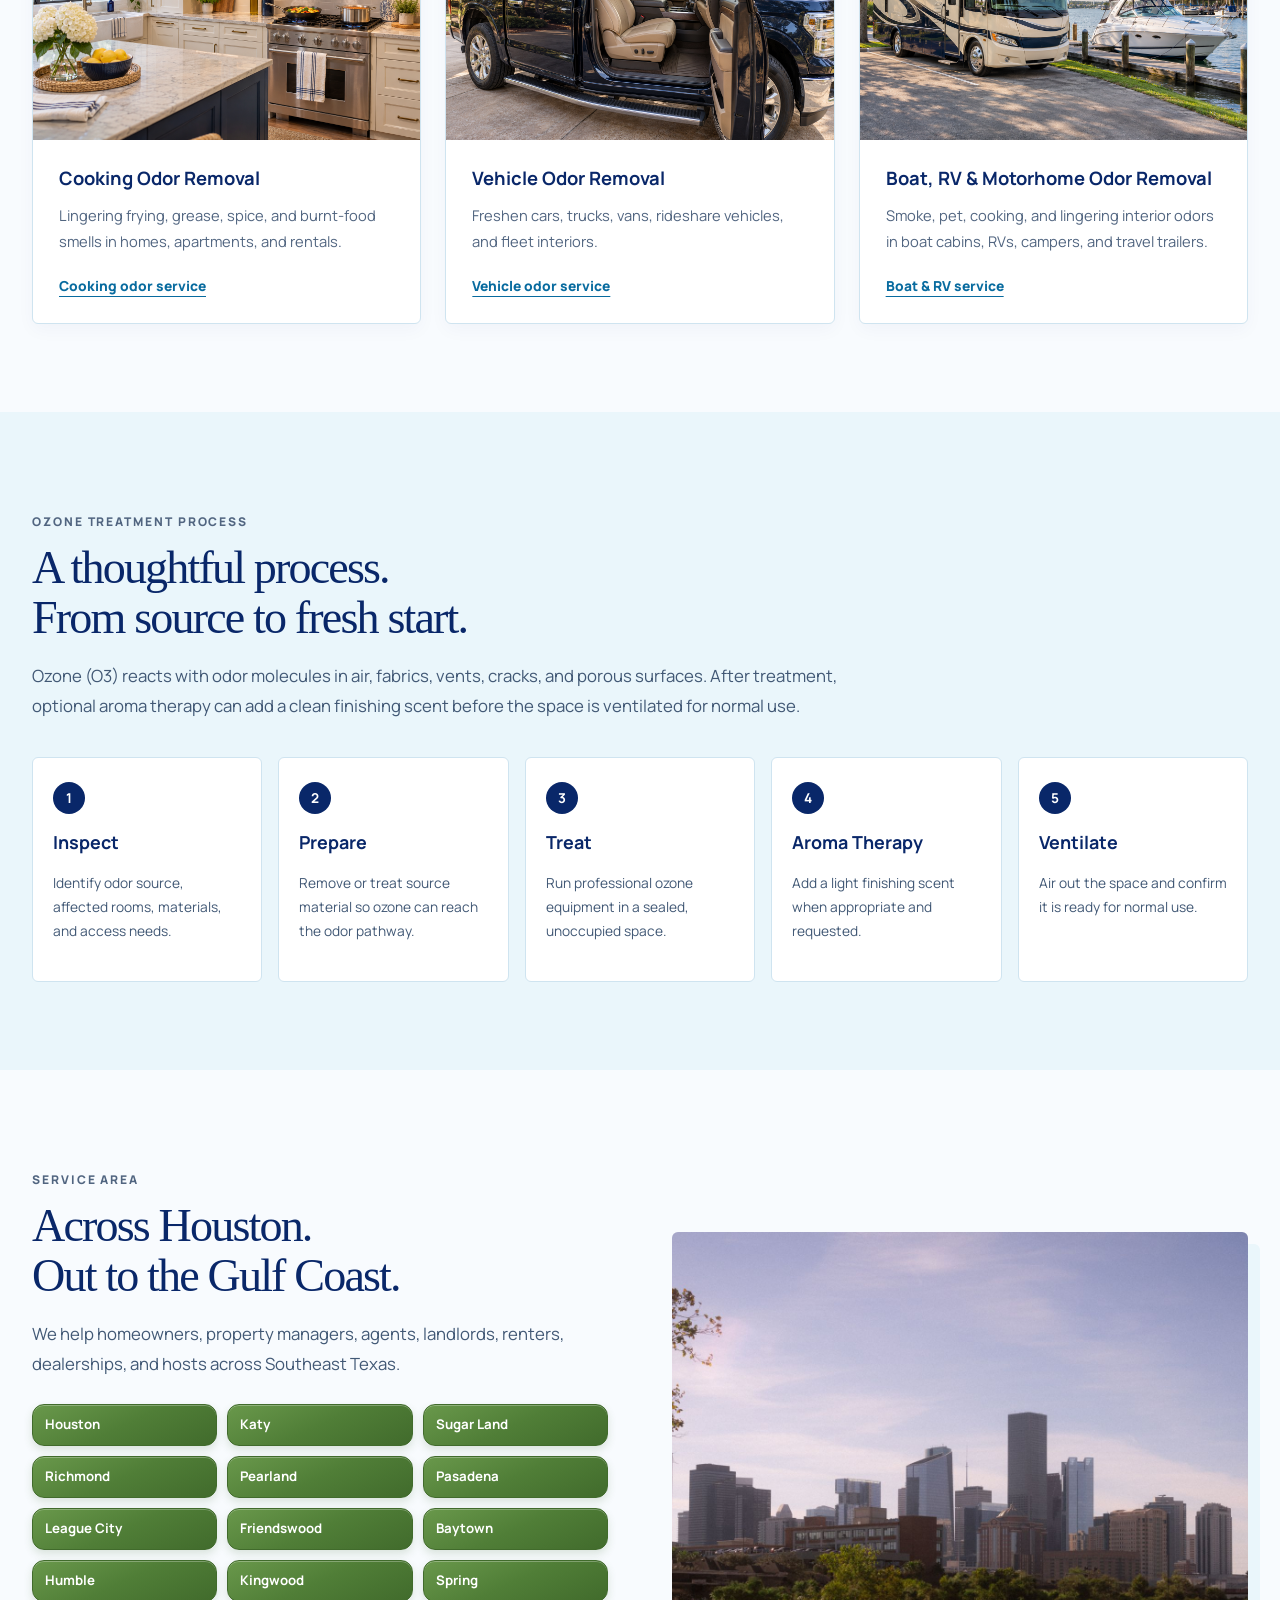
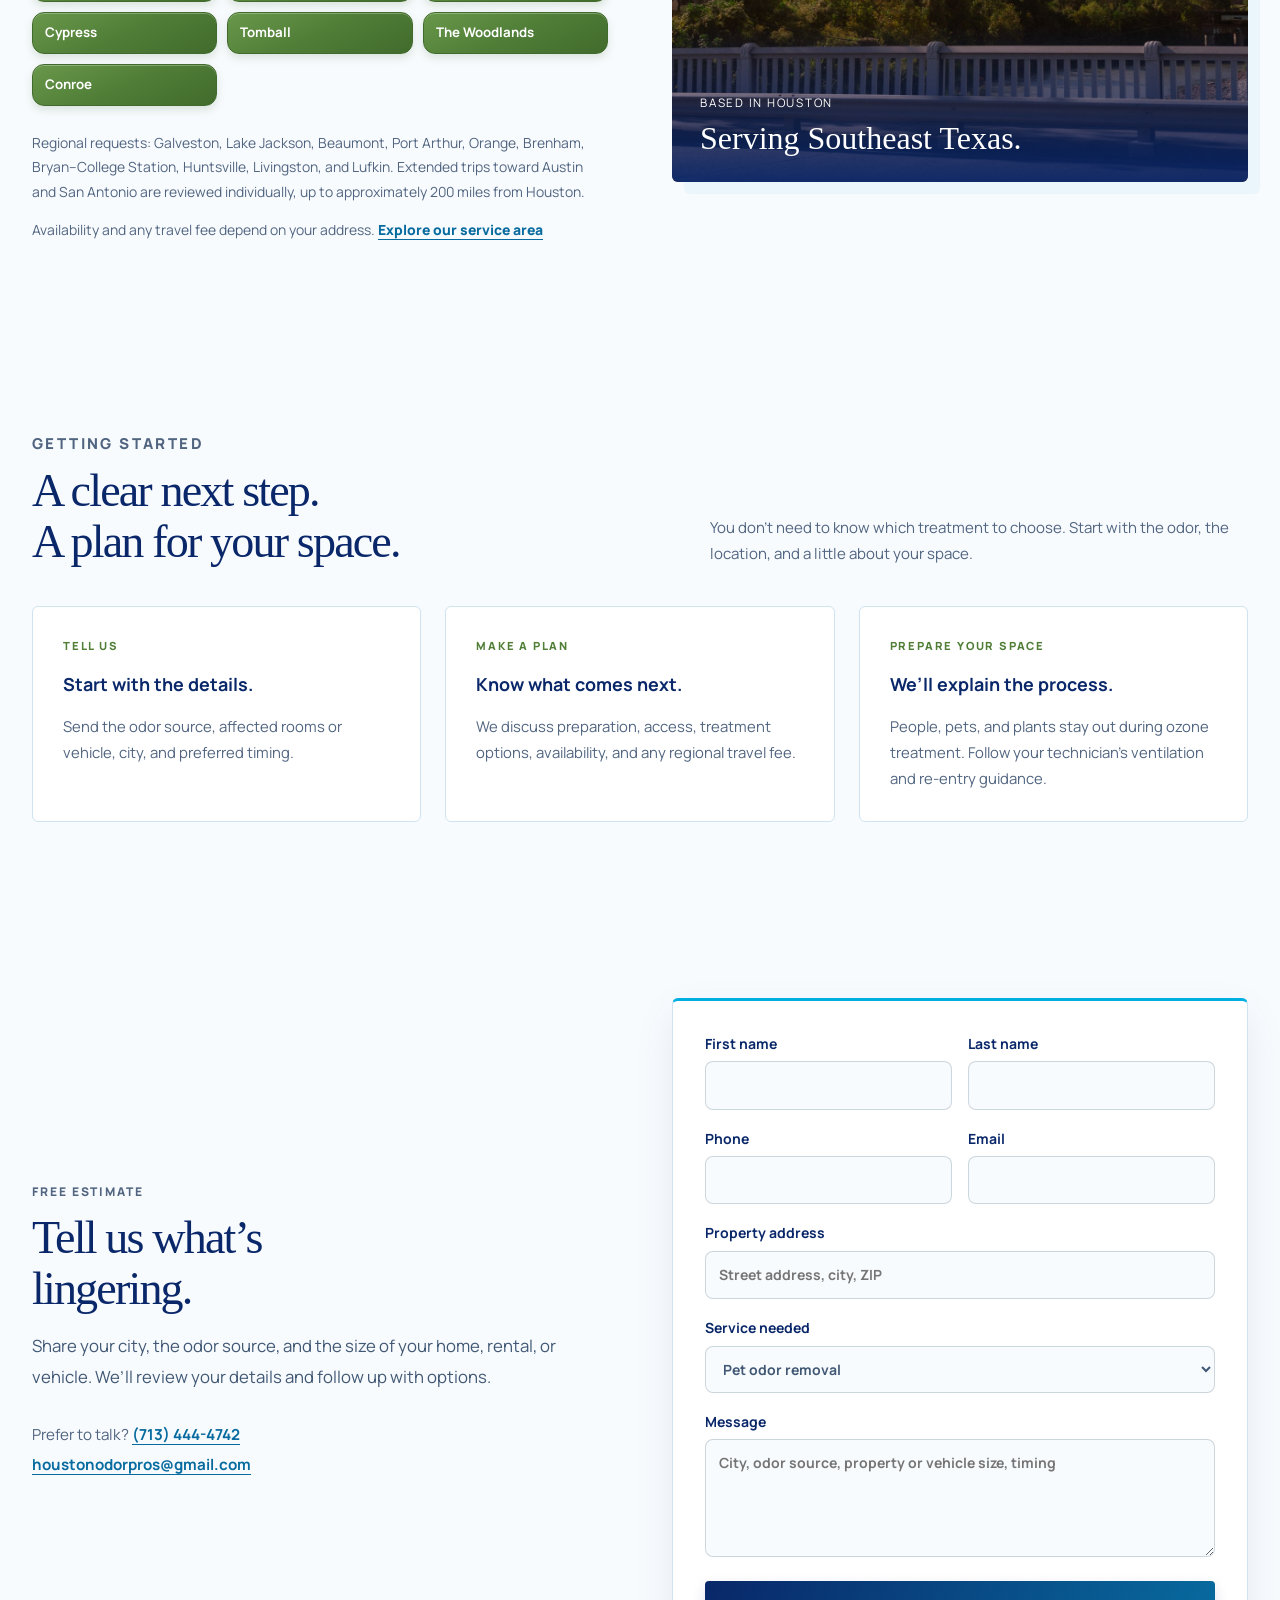
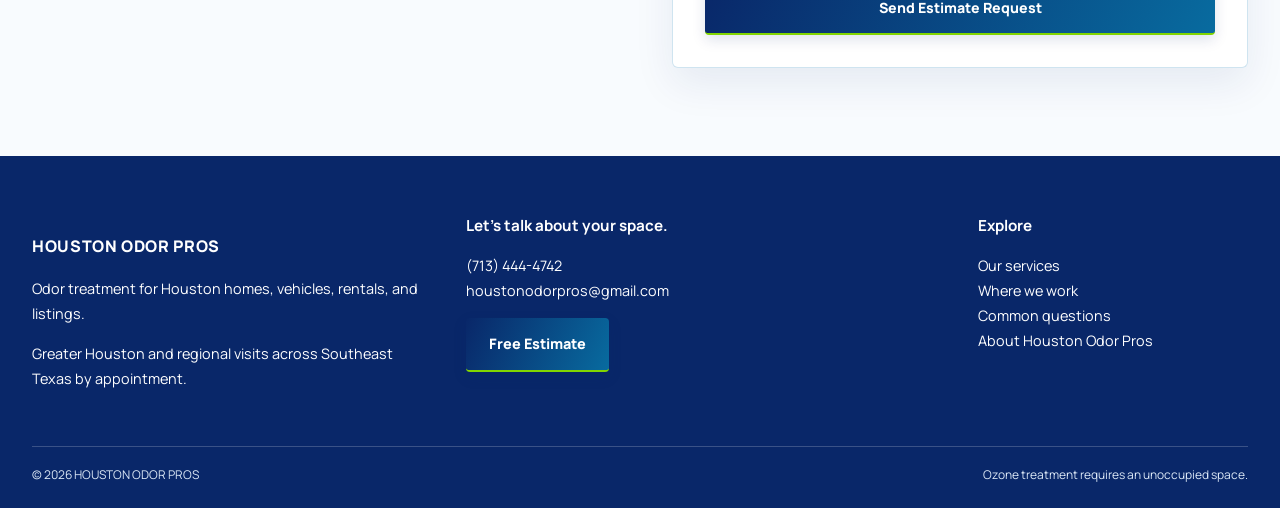
==== commit cb168dd9: "Redesign Houston website with responsive nature-inspired design system" ====
--- a/index.html
+++ b/index.html
@@ -28,46 +28,52 @@
   <link rel="preconnect" href="https://fonts.googleapis.com">
   <link rel="preconnect" href="https://fonts.gstatic.com" crossorigin>
   <link href="https://fonts.googleapis.com/css2?family=Manrope:wght@400;600;800;900&display=swap" rel="stylesheet">
-  <link rel="stylesheet" href="styles.css">
+  <link rel="stylesheet" href="/styles.css">
   <script type="application/ld+json">{"@context": "https://schema.org", "@type": "LocalBusiness", "name": "HOUSTON ODOR PROS", "image": "https://www.houstonodorpros.com/assets/houston-nature-favicon.jpg", "email": "houstonodorpros@gmail.com", "url": "https://www.houstonodorpros.com/", "areaServed": ["Houston", "Katy", "Sugar Land", "Richmond", "Pearland", "Pasadena", "League City", "Friendswood", "Baytown", "Humble", "Kingwood", "Spring", "Cypress", "Tomball", "The Woodlands", "Conroe", "Galveston", "Texas City", "Lake Jackson", "Freeport", "Beaumont", "Port Arthur", "Orange", "Brenham", "Bryan", "College Station", "Huntsville", "Livingston", "Lufkin"], "address": {"@type": "PostalAddress", "addressLocality": "Houston", "addressRegion": "TX", "addressCountry": "US"}, "description": "Professional ozone odor removal for homes, vehicles, rentals, real estate listings, and businesses in Houston and surrounding cities.", "priceRange": "$$", "sameAs": [], "hasOfferCatalog": {"@type": "OfferCatalog", "name": "Ozone Odor Removal Services", "itemListElement": [{"@type": "Offer", "itemOffered": {"@type": "Service", "name": "Pet odor removal Houston"}}, {"@type": "Offer", "itemOffered": {"@type": "Service", "name": "Smoke odor removal Houston"}}, {"@type": "Offer", "itemOffered": {"@type": "Service", "name": "Vehicle odor removal Houston"}}, {"@type": "Offer", "itemOffered": {"@type": "Service", "name": "Real estate odor removal Houston"}}, {"@type": "Offer", "itemOffered": {"@type": "Service", "name": "Cooking odor removal Houston"}}, {"@type": "Offer", "itemOffered": {"@type": "Service", "name": "Boat, RV & Motorhome Odor Removal Houston"}}]}, "telephone": "+17134444742"}</script>
-<link rel="icon" href="/assets/houston-nature-favicon.jpg" type="image/png"><link rel="apple-touch-icon" href="/assets/houston-nature-favicon.jpg">
-<link rel="stylesheet" href="/texas.css">
+
+<link rel="stylesheet" href="/texas.css?v=20261124">
+<link rel="icon" type="image/x-icon" href="/assets/icons/favicon.ico?v=20261124">
+<link rel="icon" type="image/png" sizes="32x32" href="/assets/icons/favicon-32.png?v=20261124">
+<link rel="icon" type="image/png" sizes="192x192" href="/assets/icons/favicon-192.png?v=20261124">
+<link rel="apple-touch-icon" sizes="180x180" href="/assets/icons/apple-touch-icon.png?v=20261124">
 </head>
 <body data-page="home">
   <a class="skip-link" href="#main">Skip to content</a>
   <header class="site-header">
-    <div class="container nav">
-      <a class="brand houston-brand" href="/" aria-label="Houston Odor Pros home"><img class="full-logo" src="/assets/houston-wordmark-nature.png" alt="Houston Odor Pros — Breathe Easy Again" width="300" height="100"></a>
-      <button class="menu-toggle" type="button" aria-label="Open menu" aria-expanded="false"><span></span><span></span><span></span></button>
-      <nav class="nav-links" aria-label="Main navigation"><a class="mobile-home" href="/">Home</a>
-        <a href="/services">Services</a>
-        <a href="/about">About</a>
-        <a href="/service-area">Service Area</a><a href="/faq">FAQ</a>
-        
-        <a class="btn btn-primary" href="tel:+17134444742">Call (713) 444-4742</a>
-      </nav>
-    </div>
-  </header>
+  <div class="container nav">
+    <a class="brand houston-brand" href="/" aria-label="Houston Odor Pros home"><img class="full-logo" src="/assets/houston-wordmark-nature.png" alt="Houston Odor Pros — Breathe Easy Again" width="300" height="100"></a>
+    <button class="menu-toggle" type="button" aria-label="Open menu" aria-expanded="false" aria-controls="main-navigation"><span></span><span></span><span></span></button>
+    <nav class="nav-links" id="main-navigation" aria-label="Main navigation">
+      <a class="mobile-home" href="/">Home</a>
+      <a href="/odor-removal-houston">Free Estimate</a>
+      <a href="/services">Services</a>
+      <a href="/about">About</a>
+      <a href="/faq">FAQ</a>
+      <a href="/service-area">Service Area</a>
+      <a class="btn btn-primary" href="tel:+17134444742">Call Now<span class="sr-only">: (713) 444-4742</span></a>
+    </nav>
+  </div>
+</header>
   <main id="main">
     <section class="hero">
       <div class="container hero-inner">
         <div>
-          <p class="eyebrow">Houston, Texas · Professional odor removal</p>
-          <h1>Fresh spaces.<br>Texas-sized relief.</h1>
-          <p class="lead">Pet smells. Smoke. Lingering odors that won’t leave. Professional ozone odor treatment for Houston homes, vehicles, rentals, and real estate listings.</p>
+          <p class="eyebrow">A fresh start in Greater Houston</p>
+          <h1>Leave the odor.<br>Love your<br>Houston space.</h1>
+          <p class="lead">From a family home in Katy to a rental in the city, we help you tackle lingering pet, smoke, cooking, and vehicle odors. Tell us about your space. We’ll help you plan the next step.</p>
           <div class="hero-actions">
             <a class="btn btn-primary" href="tel:+17134444742">Call (713) 444-4742</a>
-            <a class="btn btn-ghost" href="/services">Explore Our Services <span aria-hidden="true">↗</span></a>
+            <a class="btn btn-ghost" href="/odor-removal-houston">Free Estimate</a>
           </div>
         </div>
         <div class="hero-panel" aria-label="HOUSTON ODOR PROS service highlights">
           <span class="eyebrow">Homes · Cars · Rentals · Listings</span>
-          <h2>Your space, ready for a fresh start.</h2>
+          <h2>Houston living.<br>A little fresher.</h2>
           <p>Serving Greater Houston, with regional appointments up to approximately 200 miles by request. Send your address and odor details to get started.</p>
           <div class="metric-grid">
             <div class="metric"><strong>O3</strong><span>Commercial ozone process</span></div>
-            <div class="metric"><strong>200</strong><span>Miles · by request</span></div>
-            <div class="metric"><strong>6</strong><span>Core odor services</span></div>
+            <div class="metric"><strong>By request</strong><span>Regional appointments</span></div>
+            <div class="metric"><strong>Your space</strong><span>Homes, vehicles &amp; rentals</span></div>
             <div class="metric"><strong>Texas</strong><span>Houston &amp; beyond</span></div>
           </div>
         </div>
@@ -80,18 +86,18 @@
         <div class="section-head">
           <div>
             <p class="eyebrow">Services</p>
-            <h2>Houston odor removal for the spaces people notice first.</h2>
+            <h2>A fresh start for<br>the spaces you use most.</h2>
           </div>
           <p>Each service is built around source identification, targeted preparation, ozone treatment, ventilation, and a clean final walkthrough.</p>
         </div>
         <div class="services-grid">
-          <article class="service-card"><img src="https://images.unsplash.com/photo-1564013799919-ab600027ffc6?auto=format&fit=crop&w=900&q=70" alt="Clean staged home exterior for real estate odor removal Houston"><div><h3>Real Estate & Rentals</h3><p>Odor removal before listing, tenant turnover, open houses, and move-in dates.</p><a href="/real-estate-odor-removal-houston">Real estate service</a></div></article>
-          <article class="service-card"><img src="assets/pet-odor-dog-couch-optimized.jpg" alt="Dog sitting on a clean couch inside a bright home for pet odor removal in Houston"><div><h3>Pet Odor Removal</h3><p>Urine, dander, and animal odors from carpets, upholstery, rooms, and rental properties.</p><a href="/pet-odor-removal-houston">Pet odor service</a></div></article>
-          <article class="service-card"><img src="assets/smoke-odor-person-smoking-chair-optimized.jpg" alt="Person viewed from behind smoking in a chair inside a home with visible smoke for smoke odor removal Houston"><div><h3>Smoke Odor Removal</h3><p>Cigarette, cigar, cooking smoke, and fire-related smells in homes and apartments.</p><a href="/smoke-odor-removal-houston">Smoke odor service</a></div></article>
-          <article class="service-card"><img src="/assets/cooking-kitchen-stove.png" alt="Home kitchen with food cooking in a skillet and saucepan on the stove, with steam rising" loading="lazy"><div><h3>Cooking Odor Removal</h3><p>Lingering frying, grease, spice, and burnt-food smells in homes, apartments, and rentals.</p><a href="/cooking-odor-removal-houston">Cooking odor service</a></div></article>
+          <article class="service-card"><img loading="lazy" src="https://images.unsplash.com/photo-1564013799919-ab600027ffc6?auto=format&fit=crop&w=900&q=70" alt="Clean staged home exterior for real estate odor removal Houston"><div><h3>Real Estate & Rentals</h3><p>Odor removal before listing, tenant turnover, open houses, and move-in dates.</p><a href="/real-estate-odor-removal-houston">Real estate service</a></div></article>
+          <article class="service-card"><img loading="lazy" src="assets/pet-odor-dog-couch-optimized.jpg" alt="Dog sitting on a clean couch inside a bright home for pet odor removal in Houston"><div><h3>Pet Odor Removal</h3><p>Urine, dander, and animal odors from carpets, upholstery, rooms, and rental properties.</p><a href="/pet-odor-removal-houston">Pet odor service</a></div></article>
+          <article class="service-card"><img loading="lazy" src="assets/smoke-odor-person-smoking-chair-optimized.jpg" alt="Person viewed from behind smoking in a chair inside a home with visible smoke for smoke odor removal Houston"><div><h3>Smoke Odor Removal</h3><p>Cigarette, cigar, cooking smoke, and fire-related smells in homes and apartments.</p><a href="/smoke-odor-removal-houston">Smoke odor service</a></div></article>
+          <article class="service-card"><img loading="lazy" src="/assets/cooking-kitchen-stove.png" alt="Home kitchen with food cooking in a skillet and saucepan on the stove, with steam rising" ><div><h3>Cooking Odor Removal</h3><p>Lingering frying, grease, spice, and burnt-food smells in homes, apartments, and rentals.</p><a href="/cooking-odor-removal-houston">Cooking odor service</a></div></article>
           
-          <article class="service-card"><img src="/assets/vehicle-odor-texas-pickup.png" alt="Texas pickup truck with an open door showing a clean tan interior at a Houston home"><div><h3>Vehicle Odor Removal</h3><p>Freshen cars, trucks, vans, rideshare vehicles, and fleet interiors.</p><a href="/vehicle-odor-removal-houston">Vehicle odor service</a></div></article>
-          <article class="service-card"><img src="/assets/boat-rv-marina.png" alt="Motorhome beside a marina with a cabin cruiser boat, illustrating boat and RV odor removal in Houston" loading="lazy"><div><h3>Boat, RV &amp; Motorhome Odor Removal</h3><p>Smoke, pet, cooking, and lingering interior odors in boat cabins, RVs, campers, and travel trailers.</p><a href="/boat-rv-odor-removal-houston">Boat &amp; RV service</a></div></article>
+          <article class="service-card"><img loading="lazy" src="/assets/vehicle-odor-texas-pickup.png" alt="Texas pickup truck with an open door showing a clean tan interior at a Houston home"><div><h3>Vehicle Odor Removal</h3><p>Freshen cars, trucks, vans, rideshare vehicles, and fleet interiors.</p><a href="/vehicle-odor-removal-houston">Vehicle odor service</a></div></article>
+          <article class="service-card"><img loading="lazy" src="/assets/boat-rv-marina.png" alt="Motorhome beside a marina with a cabin cruiser boat, illustrating boat and RV odor removal in Houston" ><div><h3>Boat, RV &amp; Motorhome Odor Removal</h3><p>Smoke, pet, cooking, and lingering interior odors in boat cabins, RVs, campers, and travel trailers.</p><a href="/boat-rv-odor-removal-houston">Boat &amp; RV service</a></div></article>
         </div>
       </div>
     </section>
@@ -99,7 +105,7 @@
     <section class="process-band">
       <div class="container">
         <p class="eyebrow">Ozone treatment process</p>
-        <h2>We neutralize odors instead of covering them up.</h2>
+        <h2>A thoughtful process.<br>From source to fresh start.</h2>
         <p class="lead">Ozone (O3) reacts with odor molecules in air, fabrics, vents, cracks, and porous surfaces. After treatment, optional aroma therapy can add a clean finishing scent before the space is ventilated for normal use.</p>
         <div class="steps">
           <div class="step"><strong>1</strong><h3>Inspect</h3><p>Identify odor source, affected rooms, materials, and access needs.</p></div>
@@ -115,32 +121,36 @@
       <div class="container split">
         <div>
           <p class="eyebrow">Service area</p>
-          <h2>Serving Houston and major cities within approximately 150–200 miles.</h2>
+          <h2>Across Houston.<br>Out to the Gulf Coast.</h2>
           <p class="lead">We help homeowners, property managers, agents, landlords, renters, dealerships, and hosts across Southeast Texas.</p>
           <ul class="area-list"><li>Houston</li><li>Katy</li><li>Sugar Land</li><li>Richmond</li><li>Pearland</li><li>Pasadena</li><li>League City</li><li>Friendswood</li><li>Baytown</li><li>Humble</li><li>Kingwood</li><li>Spring</li><li>Cypress</li><li>Tomball</li><li>The Woodlands</li><li>Conroe</li></ul>
           <p class="regional-note">Regional requests: Galveston, Lake Jackson, Beaumont, Port Arthur, Orange, Brenham, Bryan–College Station, Huntsville, Livingston, and Lufkin. Extended trips toward Austin and San Antonio are reviewed individually, up to approximately 200 miles from Houston.</p>
-          <p class="regional-note">Availability and any travel fee depend on your address. <a href="/service-area">Explore our service area →</a></p>
+          <p class="regional-note">Availability and any travel fee depend on your address. <a href="/service-area">Explore our service area</a></p>
         </div>
         <div class="photo-frame houston-photo"><img src="/assets/houston-skyline.jpg" alt="Downtown Houston skyline above the green spaces of Southeast Texas" loading="lazy"><div class="photo-caption"><span>Based in Houston</span><strong>Serving Southeast Texas.</strong></div></div>
       </div>
     </section>
 
-    <section>
-      <div class="container">
-        <div class="section-head"><div><p class="eyebrow">What you can expect</p><h2>Straightforward service. A fresh start.</h2></div></div>
-        <div class="reviews"><article class="review"><span class="expectation-star" aria-hidden="true">✦</span><h3>A clear plan for your space</h3><p>We review the odor source, affected materials, and preparation before recommending treatment.</p></article><article class="review"><span class="expectation-star" aria-hidden="true">✦</span><h3>Treatment with safety in mind</h3><p>People, pets, and plants stay outside the treated area. We explain ventilation and re-entry instructions.</p></article><article class="review"><span class="expectation-star" aria-hidden="true">✦</span><h3>Personal follow-up</h3><p>Send your property or vehicle details. Our team will confirm availability and provide your estimate.</p></article></div>
-      </div>
-    </section>
+    <section class="getting-started">
+  <div class="container">
+    <div class="section-head"><div><p class="eyebrow">Getting started</p><h2>A clear next step.<br>A plan for your space.</h2></div><p>You don’t need to know which treatment to choose. Start with the odor, the location, and a little about your space.</p></div>
+    <div class="start-grid">
+      <article class="start-card"><span class="card-kicker">Tell us</span><h3>Start with the details.</h3><p>Send the odor source, affected rooms or vehicle, city, and preferred timing.</p></article>
+      <article class="start-card"><span class="card-kicker">Make a plan</span><h3>Know what comes next.</h3><p>We discuss preparation, access, treatment options, availability, and any regional travel fee.</p></article>
+      <article class="start-card"><span class="card-kicker">Prepare your space</span><h3>We’ll explain the process.</h3><p>People, pets, and plants stay out during ozone treatment. Follow your technician’s ventilation and re-entry guidance.</p></article>
+    </div>
+  </div>
+</section>
 
     <section id="estimate">
       <div class="container split">
         <div>
           <p class="eyebrow">Free estimate</p>
-          <h2>Request a professional odor removal estimate for your property or vehicle.</h2>
-          <p class="lead">Submit the form and your estimate request will be sent to HOUSTON ODOR PROS.</p>
+          <h2>Tell us what’s<br>lingering.</h2>
+          <p class="lead">Share your city, the odor source, and the size of your home, rental, or vehicle. We’ll review your details and follow up with options.</p><p class="estimate-contact">Prefer to talk? <a href="tel:+17134444742">(713) 444-4742</a><br><a href="mailto:houstonodorpros@gmail.com">houstonodorpros@gmail.com</a></p>
         </div>
         <div class="form-wrap">
-          <form class="estimate-form">
+          <form class="estimate-form" aria-label="Free estimate request">
             <label>First name<input name="First name" autocomplete="given-name" required></label>
             <label>Last name<input name="Last name" autocomplete="family-name"></label>
             <label>Phone<input name="Phone" type="tel" autocomplete="tel"></label>
@@ -156,19 +166,16 @@
     </div>
   </main>
   <footer class="site-footer">
-    <div class="container footer-grid">
-      <div><p>Professional ozone odor removal in the Houston Metro area.</p></div>
-      <div><h3>Contact</h3><p><a href="tel:+17134444742">(713) 444-4742</a><br><a href="mailto:houstonodorpros@gmail.com">houstonodorpros@gmail.com</a></p></div>
-      <div><h3>Services</h3><p><a href="/pet-odor-removal-houston">Pet odor removal</a><br><a href="/smoke-odor-removal-houston">Smoke odor removal</a><br><a href="/cooking-odor-removal-houston">Cooking odor removal</a><br><a href="/vehicle-odor-removal-houston">Vehicle odor removal</a><br><a href="/boat-rv-odor-removal-houston">Boat, RV &amp; motorhome odor removal</a><br><a href="/real-estate-odor-removal-houston">Real estate and rental odor removal</a></p></div>
-    </div>
-    <div class="container footer-call">
-      <a class="btn btn-primary footer-call-button" href="tel:+17134444742">Call (713) 444-4742</a>
-    </div>
-    <div class="container footer-bottom">(c) 2026 HOUSTON ODOR PROS. Ozone spaces must remain unoccupied during treatment.</div>
-  </footer>
+  <div class="container footer-grid">
+    <div><p class="footer-name">HOUSTON ODOR PROS</p><p>Odor treatment for Houston homes, vehicles, rentals, and listings.</p><p>Greater Houston and regional visits across Southeast Texas by appointment.</p></div>
+    <div><h3>Let’s talk about your space.</h3><p><a href="tel:+17134444742">(713) 444-4742</a><br><a href="mailto:houstonodorpros@gmail.com">houstonodorpros@gmail.com</a></p><a class="btn btn-primary" href="/odor-removal-houston">Free Estimate</a></div>
+    <div><h3>Explore</h3><p><a href="/services">Our services</a><br><a href="/service-area">Where we work</a><br><a href="/faq">Common questions</a><br><a href="/about">About Houston Odor Pros</a></p></div>
+  </div>
+  <div class="container footer-bottom"><span>© 2026 HOUSTON ODOR PROS</span><span>Ozone treatment requires an unoccupied space.</span></div>
+</footer>
   <button class="chat-button" aria-label="Open odor removal chat">O3</button>
   <div class="chat-box" aria-label="HOUSTON ODOR PROS chat widget">
-    <div class="chat-head"><span class="chat-brand"><img src="/assets/houston-nature-favicon.jpg" alt="HOUSTON ODOR PROS O3 logo"><strong>HOUSTON ODOR PROS</strong></span><span class="chat-status">FAQ assistant</span><button class="chat-close" type="button" aria-label="Close chat">×</button></div>
+    <div class="chat-head"><span class="chat-brand"><img src="/assets/icons/favicon-192.png?v=20261124" alt="HOUSTON ODOR PROS O3 logo"><strong>HOUSTON ODOR PROS</strong></span><span class="chat-status">FAQ assistant</span><button class="chat-close" type="button" aria-label="Close chat">×</button></div>
     <div class="chat-body"><div class="message bot">Hi, welcome to HOUSTON ODOR PROS. Ask about ozone treatment, pet odors, smoke, cooking odors, vehicles, pricing, scheduling, or safety. Need a quote? Ask for a free estimate and fill out the form here in chat.</div></div>
     <div class="chat-actions"><button class="chat-estimate-toggle" type="button">Send Free Estimate Request</button></div>
     <form class="chat-estimate-form" aria-label="Chat free estimate form">
@@ -183,6 +190,6 @@
     </form>
     <form class="chat-input"><input aria-label="Chat message" placeholder="Ask a question"><button type="submit">Send</button></form>
   </div>
-  <script src="/site-config.js"></script><script src="script.js?v=houston-20261109-boatrv"></script>
+  <script src="/site-config.js"></script><script src="/script.js?v=20261124"></script>
 </body>
 </html>
--- a/texas.css
+++ b/texas.css
@@ -1,161 +1,251 @@
-/* Houston edition: fresh navy, cyan and natural green. */
-:root { --ink:#092769; --muted:#516580; --blue:#086B9F; --green:#507E37; --sky:#CFE4F0; --mint:#EAF6FB; --wash:#F8FBFE; --line:rgba(18,45,76,.15); --shadow:0 18px 50px rgba(18,45,76,.12); --radius:8px; }
-body { background:#F8FBFE; }
-body, button, input, select, textarea { font-family:'Manrope','Segoe UI',sans-serif; }
-.container { width:min(1200px,calc(100% - 48px)); }
-.site-header { background:#F8FBFE; border-top:5px solid #092769; border-bottom:1px solid #CFE4F0; }
-.nav { min-height:86px; gap:18px; }
-.brand { color:#092769; font-size:1.03rem; letter-spacing:.02em; gap:11px; }
-.brand-wordmark { line-height:1.2; font-weight:900; letter-spacing:.065em; }
-.brand-wordmark>span { display:block; font-size:.73em; letter-spacing:.23em; margin-top:4px; }
-.logo-mark { background:#092769; width:55px; height:55px; border-radius:10px; box-shadow:none; }
-.logo-mark img { width:100%;height:100%;object-fit:contain; }
-.logo-mark::before,.logo-mark::after { display:none; }
-.nav-links { gap:25px; font-size:.9rem; }
-.btn { border-radius:5px; font-size:.94rem; min-height:50px; padding:13px 23px; }
-.btn-primary { background:#507E37; box-shadow:0 6px 16px #09276918; }
-.btn-primary:hover { background:#086B9F; }
-.btn-outline { color:#092769; border-color:#092769; }
-.eyebrow { color:#086B9F; font-size:.78rem; letter-spacing:.15em; }
-.hero { color:#F8FBFE; background:linear-gradient(90deg,rgba(10,29,49,.96),rgba(10,29,49,.82) 45%,rgba(10,29,49,.25)),url('/assets/houston-skyline.jpg') center 56%/cover; border-bottom:7px solid #507E37; }
-.hero::before,.hero::after,.page-hero::before,.page-hero::after,.landing-hero::before,.landing-hero::after { display:none; }
-.hero-inner { min-height:675px; grid-template-columns:1.2fr .8fr; gap:60px; padding:83px 0 76px; }
-.hero h1 { font-family:Georgia,'Times New Roman',serif; font-size:clamp(3.7rem,6.2vw,6.2rem); font-weight:500; letter-spacing:-.045em; line-height:.99; margin:24px 0; }
-.hero .eyebrow { color:#00AFE0; }
-.hero .lead { color:#e5e9eb; max-width:550px; font-size:1.15rem; line-height:1.75; }
-.hero .btn-ghost { color:#FFFFFF; background:transparent; border-color:#ffffff60; }
-.hero .btn-ghost span { padding-left:18px; }
-.hero-panel { margin-top:100px; background:rgba(255,252,246,.96); color:#092769; padding:29px; border-top:4px solid #00AFE0; border-radius:5px; box-shadow:0 15px 45px #0002; animation:float-in .8s both; }
-.hero-panel h2 { font-size:2rem; line-height:1.12; letter-spacing:-.025em; margin-top:12px; }
-.hero-panel .eyebrow { color:#086B9F; font-size:.68rem; }
-.hero-panel p { color:#516580; font-size:.92rem; }
-.metric-grid { margin-top:25px; gap:10px; }
-.metric { background:#EAF6FB; border:1px solid #CFE4F0; border-radius:4px; padding:13px; }
-.metric strong { color:#092769; font-size:1.7rem; }
-.metric span { font-size:.76rem; color:#516580; }
-h2 { letter-spacing:-.025em; line-height:1.12; }
-.home-ozone-bg { background:linear-gradient(#F8FBFEee,#F8FBFEf5),url('/assets/ozone-molecules-background-optimized.jpg') center/cover fixed; }
-.service-card { background:#fff; border-color:#CFE4F0; border-radius:6px; }
-.service-card img { height:230px; }
-.service-card h3 { font-size:1.2rem; }
-.service-card a { color:#086B9F; }
-.service-card a::after { content:' ↗'; }
-.process-band { background:#092769; color:#FFFFFF; }
-.process-band .eyebrow { color:#00AFE0; }
-.process-band .lead { color:#e2e7ec; }
-.step { background:#ffffff08; border-color:#ffffff28; }
-.step strong { background:#00AFE0; color:#092769; box-shadow:none; }
-.step p { color:#dde3e9; }
-.houston-photo { position:relative; border-radius:6px; box-shadow:18px 18px 0 #EAF6FB; overflow:hidden; }
-.houston-photo img { height:430px; width:100%;object-fit:cover; }
-.photo-caption { position:absolute; bottom:0; left:0; right:0; padding:60px 25px 25px; color:white; background:linear-gradient(transparent,#092769e6); }
+/* Houston design system: local business content, spacious nature-inspired presentation. */
+:root {
+  --ink:#092769; --body:#415875; --muted:#516580; --blue:#086B9F;
+  --cyan:#00AFE0; --green:#507E37; --lime:#82D500; --sky:#EAF6FB;
+  --mint:#EAF6FB; --wash:#F8FBFE; --line:#CFE4F0; --radius:8px;
+  --shadow:0 16px 40px rgba(9,39,105,.08);
+  --primary-gradient:linear-gradient(115deg,#092769,#086B9F);
+  --badge-gradient:linear-gradient(155deg,#69984B 0%,#507E37 50%,#416B2C 100%);
+}
+body { background:var(--wash); color:var(--body); font-family:'Manrope','Segoe UI',sans-serif; }
+body,button,input,select,textarea { font-family:'Manrope','Segoe UI',sans-serif; }
+a { text-underline-offset:4px; }
+main p a,main li a { color:var(--blue); text-decoration:underline; }
+h1,h2,h3,h4,summary,label { color:var(--ink); }
+h1,h2 { font-family:Georgia,'Times New Roman',serif; font-weight:400; letter-spacing:-.04em; }
+h1 { font-size:clamp(2.8rem,5.5vw,5.5rem); line-height:1.03; }
+h2 { font-size:clamp(2.15rem,3.6vw,3.35rem); line-height:1.1; }
+h3 { font-size:1.12rem; line-height:1.35; }
+p { line-height:1.75; }
+.container { width:min(1240px,calc(100% - 64px)); }
+section { padding:88px 0; scroll-margin-top:130px; }
+.eyebrow,.card-kicker { font-family:'Manrope','Segoe UI',sans-serif; color:var(--muted); font-size:.75rem; font-weight:800; line-height:1.6; letter-spacing:.16em; text-transform:uppercase; }
+.lead { color:var(--body); font-size:1.05rem; line-height:1.8; }
+.sr-only { position:absolute; width:1px; height:1px; overflow:hidden; clip-path:inset(50%); white-space:nowrap; }
+.site-header { background:rgba(255,255,255,.97); border:0; border-bottom:1px solid var(--line); backdrop-filter:blur(12px); }
+.nav { min-height:112px; gap:20px; padding:8px 0; }
+.houston-brand { flex:0 0 auto; }
+.houston-brand .full-logo { width:325px; height:auto; aspect-ratio:3/1; object-fit:contain; display:block; }
+.nav-links { color:var(--ink); gap:16px; font-size:.875rem; flex-wrap:nowrap; }
+.nav-links a { white-space:nowrap; }
+.nav-links a[aria-current='page']:not(.btn) { text-decoration:underline; text-decoration-color:var(--cyan); text-decoration-thickness:2px; }
+.nav-links a:hover { color:var(--blue); }
+.nav-links .mobile-home { display:none; }
+.btn { font-family:'Manrope','Segoe UI',sans-serif; font-size:.88rem; font-weight:800; line-height:1.5; border-radius:4px; padding:15px 23px; min-height:54px; text-decoration:none; }
+.btn-primary,.chat-button,.chat-estimate-toggle,.chat-estimate-form button,.chat-input button { background:var(--primary-gradient); color:#fff; border:0; border-bottom:2px solid var(--lime); box-shadow:0 5px 14px rgba(9,39,105,.13); }
+.btn-primary:hover,.nav-links .btn-primary:hover { background:linear-gradient(115deg,#086B9F,#092769); color:#fff; box-shadow:0 8px 20px rgba(9,39,105,.2); }
+.btn-ghost { color:var(--ink); background:#EAF6FB; border:1px solid var(--line); }
+.btn-outline { color:var(--blue); border-color:var(--blue); background:#fff; }
+.btn::after { display:none; }
+.hero { padding:0; background:linear-gradient(90deg,rgba(9,27,65,.9),rgba(9,39,105,.65) 48%,rgba(8,107,159,.25)),url('/assets/houston-skyline.jpg') center 55%/cover; color:#fff; border:0; }
+.hero::before,.hero::after,.page-hero::before,.page-hero::after,.landing-hero::before,.landing-hero::after,.process-band::before,.cta-band::before { display:none; }
+.hero h1,.hero .lead,.hero-actions,.hero-panel,.page-hero h1,.page-hero .lead,.landing-hero h1,.landing-hero .lead,.trust-points { animation:none; }
+.hero-inner { min-height:660px; padding:64px 0; grid-template-columns:1.3fr .85fr; gap:72px; }
+.hero h1 { color:#fff; font-size:clamp(3.6rem,6.1vw,6rem); line-height:.99; margin:20px 0 24px; }
+.hero .eyebrow { color:#b8e87f; }
+.hero .lead { color:#fff; max-width:580px; font-size:1.05rem; }
+.hero-actions { gap:12px; margin-top:28px; }
+.hero-panel { margin:0; background:rgba(248,251,254,.97); border:1px solid var(--line); border-radius:4px; padding:30px; color:var(--body); box-shadow:var(--shadow); animation:none; }
+.hero-panel .eyebrow { color:var(--blue); font-size:.68rem; }
+.hero-panel h2 { color:var(--ink); font-size:2.2rem; line-height:1.05; margin:10px 0 20px; }
+.hero-panel p { color:var(--muted); font-size:.9rem; }
+.metric-grid { gap:12px; margin-top:24px; }
+.metric { background:transparent; padding:18px 15px; border:1px solid var(--line); border-radius:4px; }
+.metric strong { color:var(--blue); font-size:1.35rem; line-height:1.15; }
+.metric span { display:block; color:var(--muted); font-size:.83rem; margin-top:7px; }
+.home-ozone-bg { background:var(--wash); }
+.home-ozone-bg::before { display:none; }
+.section-head { display:grid; grid-template-columns:1.15fr 1fr; align-items:end; gap:60px; margin-bottom:38px; }
+.section-head h2 { margin-bottom:0; }
+.section-head p { color:var(--muted); font-size:.94rem; }
+.section-head .eyebrow { margin-bottom:10px; }
+.services-grid { gap:24px; }
+.service-card { border:1px solid var(--line); border-radius:6px; background:#fff; box-shadow:0 6px 18px rgba(9,39,105,.035); display:flex; flex-direction:column; }
+.service-card:hover { transform:translateY(-4px); border-color:var(--cyan); box-shadow:var(--shadow); }
+.service-card img { width:100%; height:auto; aspect-ratio:16/10; object-fit:cover; }
+.service-card div { padding:26px; display:flex; flex-direction:column; flex:1; }
+.service-card h3 { font-size:1.15rem; margin-bottom:12px; }
+.service-card p { font-size:.92rem; margin-bottom:20px; }
+.service-card a { color:var(--blue); font-size:.86rem; margin-top:auto; text-decoration:underline; text-underline-offset:5px; }
+.service-card a::after { content:none; }
+.process-band { background:var(--mint); color:var(--body); }
+.process-band h2,.process-band h3 { color:var(--ink); }
+.process-band .lead,.process-band p { color:var(--body); }
+.process-band .eyebrow { color:var(--muted); }
+.process-band .lead { max-width:850px; }
+.steps { gap:16px; margin-top:36px; }
+.step { background:#fff; border:1px solid var(--line); padding:24px 20px; border-radius:6px; }
+.step:hover { background:#fff; border-color:var(--cyan); transform:translateY(-3px); }
+.step strong { background:var(--ink); color:#fff; animation:none; border-radius:50%; width:32px; height:32px; font-size:.85rem; }
+.step p { font-size:.86rem; }
+.split { gap:64px; }
+.area-list { columns:auto; display:grid; grid-template-columns:repeat(3,minmax(0,1fr)); gap:10px; list-style:none; padding:0; margin:25px 0; }
+.area-list li { background:var(--badge-gradient); color:#fff; border-radius:12px; border:1px solid #416B2C; box-shadow:inset 0 1px 0 rgba(255,255,255,.28),0 4px 9px rgba(65,107,44,.16); padding:10px 12px; font-size:.83rem; font-weight:700; line-height:1.5; }
+.area-list li::marker { content:''; }
+.regional-note { font-size:.87rem; color:var(--muted); }
+.regional-note a { color:var(--blue); font-weight:800; }
+.houston-photo { box-shadow:12px 12px 0 var(--mint); border-radius:6px; position:relative; }
+.houston-photo img { height:550px; width:100%; object-fit:cover; }
+.photo-caption { position:absolute; bottom:0; left:0; right:0; padding:70px 28px 26px; color:#fff; background:linear-gradient(transparent,rgba(9,39,105,.95)); }
 .photo-caption span,.photo-caption strong { display:block; }
-.photo-caption span { font-size:.8rem; text-transform:uppercase; letter-spacing:.15em; }
-.photo-caption strong { font-family:Georgia,serif; font-size:1.9rem; }
-.regional-note { font-size:.92rem; color:#516580; line-height:1.7; }
-.regional-note a { color:#086B9F; font-weight:800; text-decoration:underline; }
-.area-list { font-size:.9rem; }
-.area-list li::marker { color:#507E37; }
-.review { background:#FFFFFF; border:1px solid #CFE4F0; box-shadow:none; }
-.review h3 { margin-top:10px; }
-.expectation-star { color:#507E37; font-size:1.8rem; }
-.form-wrap { background:#fff; border-top:4px solid #507E37; }
-.site-footer { background:#092769; color:#FFFFFF; }
-.site-footer .brand { color:white; }
-.site-footer .footer-call-button { background:#507E37; color:#fff; box-shadow:0 6px 16px #09276930; }
-.site-footer .footer-call-button:hover { background:#086B9F; }
-.chat-head { background:#092769; }
-.chat-estimate-form { background:#EAF6FB; }
-.chat-estimate-toggle,.chat-button { background:#507E37; }
-.chat-button { box-shadow:0 6px 25px #09276935; }
-.chat-badge { background:#82D500; }
-.message.bot { background:#EAF6FB; }
-.message.user { background:#EAF6FB; }
-.chat-estimate-form button { background:#092769; }
-.page-hero,.landing-hero { background:linear-gradient(105deg,#F8FBFEf2,#F8FBFEde 55%,#F8FBFE80),var(--hero-image,url('/assets/houston-skyline.jpg')) center/cover; }
-.page-hero::after,.landing-hero::after { opacity:.25; }
-.cta-band { background:#EAF6FB; }
-.zone-grid { display:grid; grid-template-columns:repeat(3,1fr); gap:22px; margin-top:35px; }
-.zone { background:#FFFFFF; border:1px solid #CFE4F0; border-top:4px solid #507E37; padding:26px; border-radius:5px; }
-.zone h3 { line-height:1.3; }
-.zone ul { padding-left:20px; color:#516580; line-height:1.9; }
-.zone-kicker { font-size:.76rem; text-transform:uppercase; color:#086B9F; letter-spacing:.1em; font-weight:800; }
-.houston-brand { flex:0 0 auto; }
-.houston-brand .full-logo { width:300px; height:100px; object-fit:contain; display:block; }
-.footer-brand { width:max-content; max-width:100%; background:transparent; border-radius:0; padding:4px 0; }
-.footer-brand .full-logo { width:260px; height:88px; }
-.chat-brand img { object-fit:contain; border-radius:50%; }
-.nav-links { flex-wrap:wrap; }
-@media(max-width:620px) { .houston-brand .full-logo { width:240px; height:80px; } .nav { gap:8px; } .landing-header .houston-brand .full-logo { width:205px; height:70px; } .landing-header .btn { font-size:.8rem; padding:10px; } }
-.area-intro { max-width:780px; }
-.contact-note { font-size:.85rem; color:#516580; }
-@media(max-width:1000px) { .hero-inner { gap:30px; } .nav-links { gap:14px; } .hero h1 { font-size:4.5rem; } }
-@media(max-width:900px) { .hero-inner { grid-template-columns:1fr; padding:64px 0; } .hero-panel { margin-top:0; max-width:540px; } .nav-links { gap:8px; } .zone-grid { grid-template-columns:1fr; } }
-@media(max-width:620px) { .container { width:calc(100% - 32px); } .hero h1 { font-size:3.65rem; } .hero-inner { padding:50px 0; gap:36px; } .hero .lead { font-size:1.02rem; } .hero .hero-actions .btn { width:100%; } .hero-panel { padding:22px; } .hero-panel .metric-grid { grid-template-columns:repeat(2,minmax(0,1fr)); } .hero-panel h2 { font-size:1.8rem; } .metric strong { font-size:1.5rem; } .brand { font-size:.9rem; } .houston-photo { box-shadow:8px 8px 0 #EAF6FB; } .houston-photo img { height:320px; } .nav { min-height:78px; } .service-card img { height:230px; } .brand-wordmark>span { font-size:.75em; } }
-
-/* Shared brand palette and accessible foregrounds. */
-:root {
-  --ink: #092769;
-  --body: #415875;
-  --muted: #516580;
-  --blue: #086B9F;
-  --cyan: #00AFE0;
-  --green: #507E37;
-  --lime: #82D500;
-  --wash: #F8FBFE;
-  --mint: #EAF6FB;
-  --line: #CFE4F0;
-  --shadow: 0 18px 50px rgba(9,39,105,.12);
-  --primary-gradient: linear-gradient(135deg, #092769, #086B9F);
-  --badge-gradient: linear-gradient(145deg, #69984B, #507E37 45%, #416B2C);
-}
-body { color: var(--body); background: var(--wash); }
-h1, h2, h3, h4, summary, label, .nav-links { color: var(--ink); }
-main p a, main li a { color: var(--blue); }
-.nav-links a:hover { color: var(--blue); }
-.btn-primary, .site-footer .footer-call-button, .chat-button,
-.chat-estimate-toggle, .chat-estimate-form button, .chat-input button {
-  background: var(--primary-gradient);
-  color: #FFFFFF;
-  border-bottom: 3px solid var(--lime);
-  box-shadow: 0 6px 16px rgba(9,39,105,.16);
-}
-.btn-primary:hover, .site-footer .footer-call-button:hover {
-  background: linear-gradient(135deg, #086B9F, #092769);
-  color: #FFFFFF;
-}
-.nav-links .btn-primary:hover, .thank-you-panel .btn-primary { color: #FFFFFF; }
-.btn-outline { color: var(--blue); border-color: var(--blue); }
-.hero { background: linear-gradient(90deg,rgba(9,39,105,.97),rgba(9,39,105,.84) 45%,rgba(8,107,159,.3)),url('/assets/houston-skyline.jpg') center 56%/cover; border-bottom-color: var(--cyan); }
-.hero h1, .hero .lead, .process-band h2, .process-band h3 { color: #FFFFFF; }
-.hero .eyebrow, .process-band .eyebrow { color: #FFFFFF; }
-.hero-panel { background: #FFFFFF; border-color: var(--line); border-top-color: var(--cyan); }
-.hero-panel h2 { color: var(--ink); }
-.hero-panel p, .hero-panel .metric span { color: var(--muted); }
-.home-ozone-bg::before { background: radial-gradient(circle at 12% 18%,rgba(0,175,224,.12),transparent 28%),radial-gradient(circle at 82% 72%,rgba(80,126,55,.06),transparent 32%); }
-.service-card, .content-card, .review, .zone, .form-wrap, details,
-.thank-you-panel { background: #FFFFFF; border-color: var(--line); }
-.service-card:hover { border-color: var(--cyan); }
-.form-wrap { border-top-color: var(--cyan); }
-.zone { border-top-color: var(--green); }
-.side-box, .metric, .cta-band, .chat-estimate-form { background: var(--mint); }
-.cta-band h2 { color: var(--ink); }
-.cta-band p { color: var(--body); }
-.process-band, .site-footer, .chat-head { background: var(--ink); color: #FFFFFF; }
-.site-footer h3, .site-footer p, .site-footer a, .footer-bottom { color: #FFFFFF; }
-.step strong, .confirm-mark, .trust-points span {
-  background: var(--badge-gradient);
-  color: #FFFFFF;
-  border: 1px solid #416B2C;
-  border-radius: 16px;
-  box-shadow: inset 0 1px 0 rgba(255,255,255,.3),0 4px 10px rgba(65,107,44,.18);
-}
-.step strong, .confirm-mark { border-radius: 50%; }
-.chat-badge { background: var(--lime); }
-.expectation-star, .area-list li::marker { color: var(--green); }
-.message.bot { background: var(--mint); color: var(--body); }
-.message.user { background: #F8FBFE; color: var(--ink); }
-input, select, textarea { color: var(--body); border-color: var(--line); }
-input:focus, select:focus, textarea:focus { border-color: var(--blue); box-shadow: 0 0 0 3px rgba(0,175,224,.2); }
-:focus-visible { outline: 3px solid var(--blue); outline-offset: 3px; }
-.site-footer :focus-visible, .hero :focus-visible { outline-color: var(--cyan); }
+.photo-caption span { font-size:.73rem; letter-spacing:.15em; text-transform:uppercase; }
+.photo-caption strong { font:400 2rem/1.1 Georgia,serif; margin-top:8px; }
+.getting-started { background:var(--mint); }
+.start-grid { display:grid; grid-template-columns:repeat(3,minmax(0,1fr)); gap:24px; }
+.start-card { background:#fff; border:1px solid var(--line); padding:30px; border-radius:6px; }
+.card-kicker { color:var(--green); font-size:.7rem; display:block; margin-bottom:18px; }
+.start-card p { font-size:.93rem; color:var(--muted); margin-bottom:0; }
+#estimate { scroll-margin-top:130px; }
+.estimate-contact { color:var(--muted); margin-top:28px; line-height:2; font-size:.95rem; }
+.estimate-contact a { font-weight:700; }
+.form-wrap { background:#fff; border:1px solid var(--line); border-top:3px solid var(--cyan); border-radius:6px; padding:32px; box-shadow:var(--shadow); }
+.form-wrap::before { display:none; }
+.estimate-form { gap:18px 16px; }
+.estimate-form label { font-size:.875rem; font-weight:700; }
+input,textarea,select { border:1px solid var(--line); border-radius:4px; background:var(--wash); color:var(--body); font:400 1rem/1.5 'Manrope','Segoe UI',sans-serif; min-width:0; }
+input,select { min-height:48px; }
+textarea { min-height:115px; }
+input:focus,select:focus,textarea:focus { border-color:var(--blue); box-shadow:0 0 0 3px rgba(0,175,224,.16); background:#fff; }
+.form-status { grid-column:1/-1; overflow-wrap:anywhere; }
+.form-status[data-type='error'] { color:#8e2121; background:#fff1f1; }
+.page-hero,.landing-hero { background:linear-gradient(100deg,rgba(248,251,254,.99),rgba(234,246,251,.94) 50%,rgba(234,246,251,.68)),var(--hero-image,url('/assets/houston-skyline.jpg')) center/cover; }
+.page-hero { padding:80px 0; }
+.page-hero h1 { max-width:880px; }
+.page-hero .lead { max-width:760px; }
+.landing-hero .hero-inner { min-height:0; padding:0; grid-template-columns:1fr 1fr; gap:64px; align-items:start; }
+.landing-hero h1 { font-size:clamp(3rem,4.8vw,4.8rem); }
+.landing-hero .trust-points { display:grid; grid-template-columns:1fr 1fr; gap:10px; max-width:440px; margin-top:30px; }
+.trust-points span { background:#fff; color:var(--ink); border:1px solid var(--line); border-radius:5px; font-size:.8rem; padding:12px; }
+.landing-hero .form-wrap h2 { font-size:2.1rem; }
+.content-grid { grid-template-columns:minmax(0,1fr) 320px; gap:32px; align-items:start; }
+.content-card { padding:36px; background:#fff; border:1px solid var(--line); box-shadow:none; }
+.content-card h2 { font-size:2rem; }
+.content-card h3 { margin-top:28px; }
+.content-card p,.content-card li { font-size:.97rem; }
+.side-box { background:var(--mint); top:136px; border:1px solid var(--line); padding:26px; }
+.side-box .btn { width:100%; }
+.zone-grid { display:grid; grid-template-columns:repeat(3,minmax(0,1fr)); gap:24px; margin-top:32px; }
+.zone { background:#fff; padding:28px; border:1px solid var(--line); border-top:3px solid var(--green); border-radius:6px; }
+.zone-kicker { color:var(--green); font-size:.72rem; font-weight:800; letter-spacing:.08em; text-transform:uppercase; }
+.zone ul { color:var(--muted); padding-left:20px; line-height:1.9; }
+.area-intro { max-width:none; }
+.cta-band { background:var(--mint); color:var(--body); }
+.cta-band h2 { color:var(--ink); }
+.cta-band p,.cta-band .eyebrow { color:var(--body); }
+.process-band .review { color:var(--body); background:#fff; border-color:var(--line); }
+.process-band .review h3 { color:var(--ink); }
+.process-band .review p { color:var(--muted); }
+.expectation-star { color:var(--green); }
+details { border-color:var(--line); border-radius:6px; }
+.thank-you-hero { background:var(--mint); }
+.thank-you-panel { border:1px solid var(--line); background:#fff; }
+.confirm-mark { background:var(--badge-gradient); color:#fff; }
+.thank-you-panel .btn-primary { color:#fff; }
+.site-footer { padding:60px 0 24px; background:var(--ink); color:#fff; }
+.site-footer h3 { color:#fff; font-size:.95rem; }
+.site-footer p,.site-footer a { color:#fff; font-size:.9rem; }
+.site-footer a:hover { text-decoration:underline; }
+.site-footer .footer-name { font-size:1rem; font-weight:900; letter-spacing:.04em; }
+.footer-grid { grid-template-columns:1fr 1.2fr .7fr; gap:48px; }
+.footer-bottom { display:flex; flex-wrap:wrap; justify-content:space-between; gap:10px; border-top:1px solid rgba(255,255,255,.2); color:#dce8f6; font-size:.75rem; margin-top:40px; }
+.chat-button { width:60px; height:60px; bottom:20px; right:20px; animation:none; font-size:1.25rem; border-radius:50%; }
+.chat-badge { background:var(--lime); }
+.chat-head { background:var(--ink); }
+.chat-brand img { object-fit:contain; background:#fff; }
+.chat-box { border-color:var(--line); }
+.message.bot { background:var(--mint); color:var(--body); }
+.message.user { background:#F8FBFE; color:var(--ink); }
+.chat-estimate-form { background:var(--wash); }
+:focus-visible { outline:3px solid var(--blue); outline-offset:4px; }
+.site-footer :focus-visible,.hero :focus-visible { outline-color:var(--cyan); }
+.reveal { opacity:1; transform:none; transition:none; }
+@media(min-width:901px) and (max-width:1100px) {
+  .houston-brand .full-logo { width:280px; }
+  .nav-links { gap:10px; font-size:.78rem; }
+  .nav-links .btn { padding:13px 16px; }
+  .hero-inner { gap:40px; }
+}
+@media(max-width:900px) {
+  .container { width:calc(100% - 40px); }
+  .nav { min-height:92px; padding:8px 0; grid-template-columns:minmax(0,1fr) auto; gap:0 16px; }
+  .houston-brand .full-logo { width:265px; max-width:100%; }
+  .menu-toggle { display:inline-flex; border-color:var(--line); background:#fff; }
+  .nav-links { display:none; grid-column:1/-1; flex-wrap:nowrap; padding:14px 0 6px; gap:8px; width:100%; }
+  .nav-links.open { display:flex; }
+  .nav-links .mobile-home { display:block; }
+  .nav-links a:not(.btn) { background:var(--wash); color:var(--ink); padding:12px 14px; font-size:.94rem; }
+  .nav-links .btn { min-height:52px; font-size:1rem; }
+  .hero-inner { grid-template-columns:1fr; gap:36px; min-height:0; padding:60px 0; }
+  .hero h1 { font-size:clamp(3.5rem,8vw,5.4rem); }
+  .hero-panel { max-width:none; }
+  .hero-panel h2 { font-size:2.1rem; }
+  .section-head { gap:24px; }
+  .split { grid-template-columns:1fr; gap:36px; }
+  .steps { grid-template-columns:repeat(2,minmax(0,1fr)); }
+  .step:last-child { grid-column:1/-1; }
+  .houston-photo img { height:400px; }
+  .landing-hero .hero-inner { grid-template-columns:1fr; gap:36px; }
+  .landing-hero .form-wrap { max-width:none; }
+  .content-grid { grid-template-columns:1fr; }
+  .side-box { position:static; }
+  .zone-grid { grid-template-columns:1fr; }
+  .start-grid { gap:14px; }
+  .start-card { padding:22px; }
+  .footer-grid { grid-template-columns:1fr 1fr; gap:32px; }
+  .footer-grid>div:first-child { grid-column:1/-1; }
+}
+@media(max-width:620px) {
+  .container { width:calc(100% - 36px); }
+  section { padding:58px 0; }
+  .nav { min-height:84px; }
+  .houston-brand .full-logo { width:245px; }
+  h1,.page-hero h1 { font-size:clamp(2.5rem,9.5vw,3.4rem); }
+  h2 { font-size:2.3rem; }
+  .hero { background-position:58% center; }
+  .hero-inner { padding:48px 0; gap:32px; }
+  .hero h1 { font-size:clamp(3.1rem,11.8vw,4.2rem); }
+  .hero .lead { font-size:1rem; }
+  .hero-actions .btn { flex:1 1 auto; }
+  .hero .hero-actions .btn { width:100%; }
+  .hero-panel { padding:24px; }
+  .hero-panel h2 { font-size:2rem; }
+  .metric { padding:14px 12px; }
+  .metric strong { font-size:1.15rem; }
+  .metric span { font-size:.8rem; }
+  .section-head { grid-template-columns:1fr; gap:18px; margin-bottom:28px; }
+  .services-grid,.start-grid,.reviews { grid-template-columns:1fr; gap:20px; }
+  .service-card img { height:auto; aspect-ratio:16/10; }
+  .service-card div { padding:24px; }
+  .steps { grid-template-columns:1fr; }
+  .step:last-child { grid-column:auto; }
+  .step { padding:24px; }
+  .step p { font-size:.94rem; }
+  .area-list { grid-template-columns:repeat(2,minmax(0,1fr)); }
+  .area-list li { font-size:.82rem; }
+  .houston-photo { box-shadow:6px 6px 0 var(--mint); }
+  .houston-photo img { height:340px; }
+  .form-wrap,.content-card { padding:24px; }
+  .estimate-form { grid-template-columns:minmax(0,1fr); }
+  .estimate-form .wide { grid-column:1; }
+  .estimate-form label { font-size:.875rem; }
+  .landing-hero h1 { font-size:2.8rem; }
+  .page-hero { padding:54px 0; }
+  .footer-grid { grid-template-columns:1fr; }
+  .footer-grid>div:first-child { grid-column:auto; }
+  .site-footer { padding-bottom:96px; }
+  .footer-bottom { display:block; }
+  .footer-bottom span { display:block; margin-top:8px; }
+  .chat-button { width:52px; height:52px; right:14px; bottom:14px; }
+  .chat-box { right:12px; bottom:80px; width:calc(100% - 24px); max-height:calc(100dvh - 100px); }
+}
+@media(max-width:360px) {
+  .container { width:calc(100% - 28px); }
+  .houston-brand .full-logo { width:215px; }
+  .nav { gap:0 10px; }
+  .menu-toggle { width:44px; height:44px; }
+  .hero-panel { padding:20px; }
+  .btn { padding:14px 18px; }
+}
+@media(prefers-reduced-motion:reduce) {
+  *,*::before,*::after { animation:none!important; transition:none!important; scroll-behavior:auto!important; }
+}
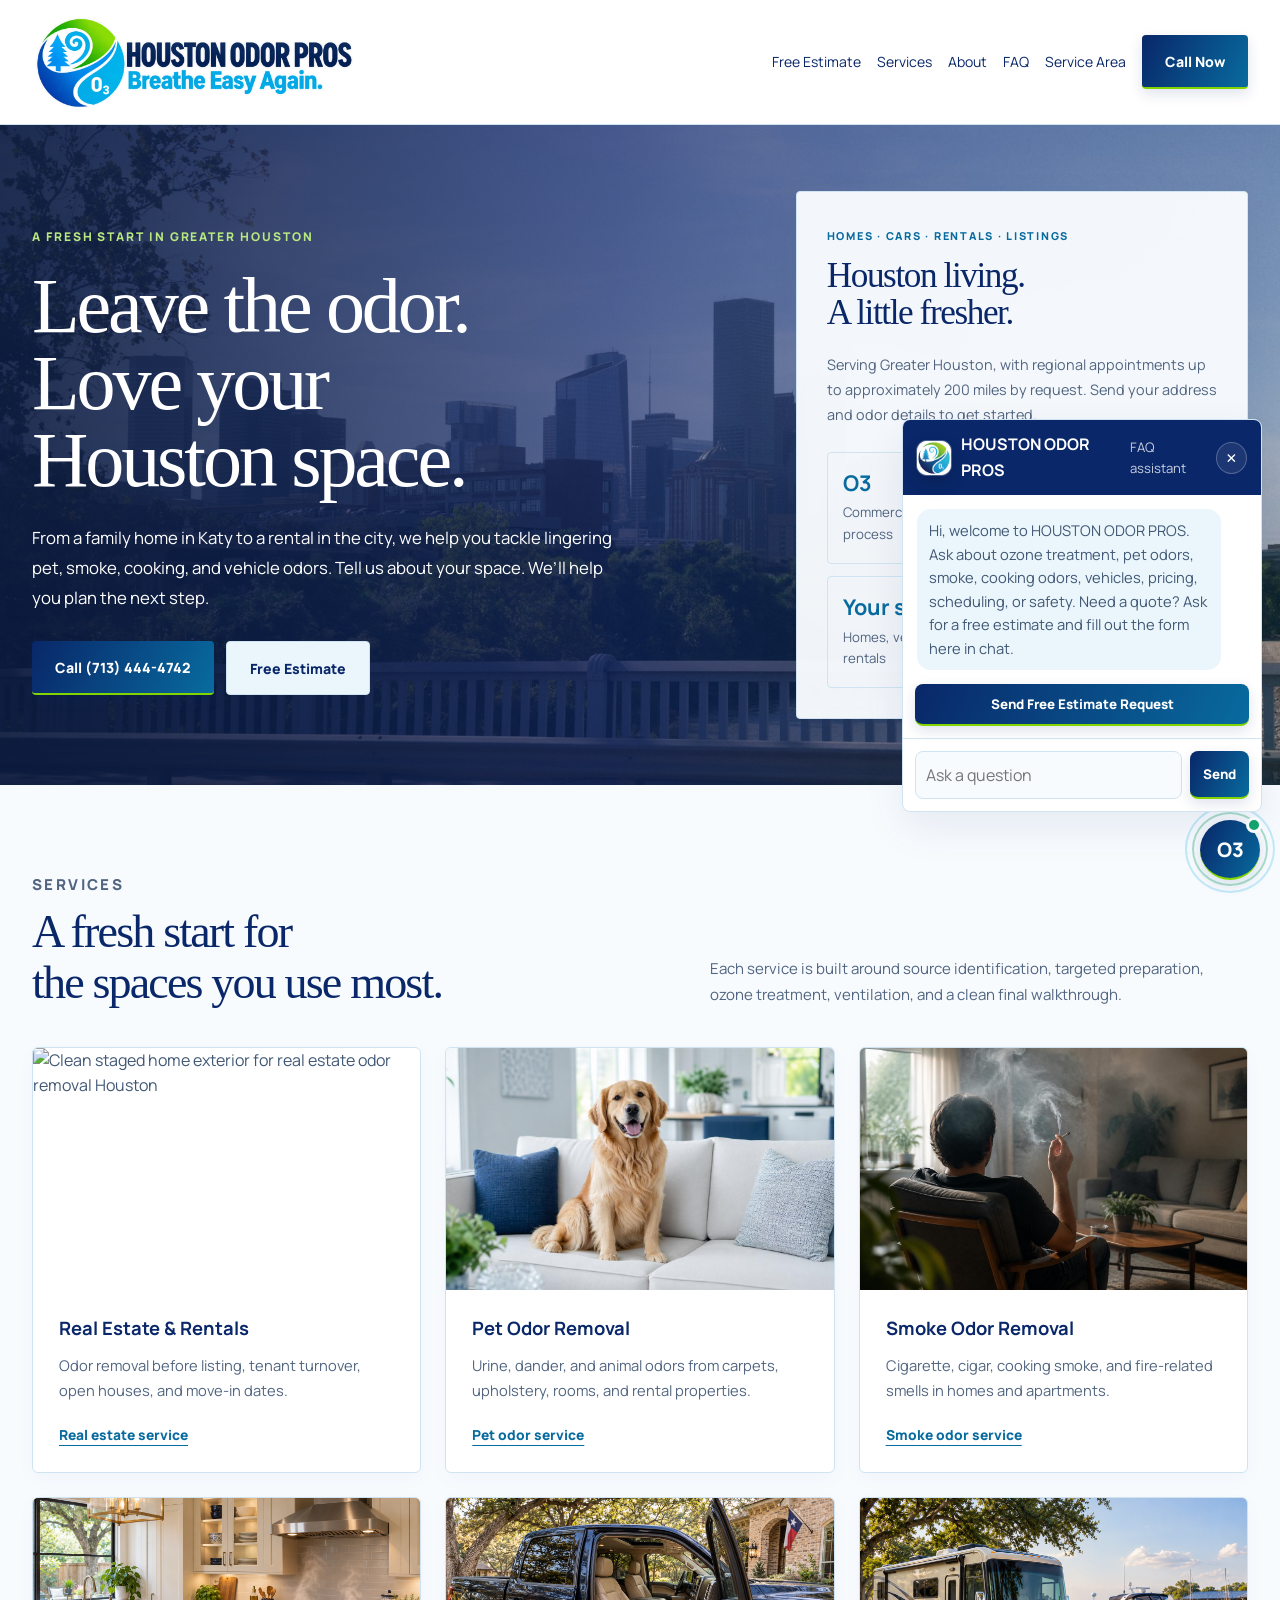
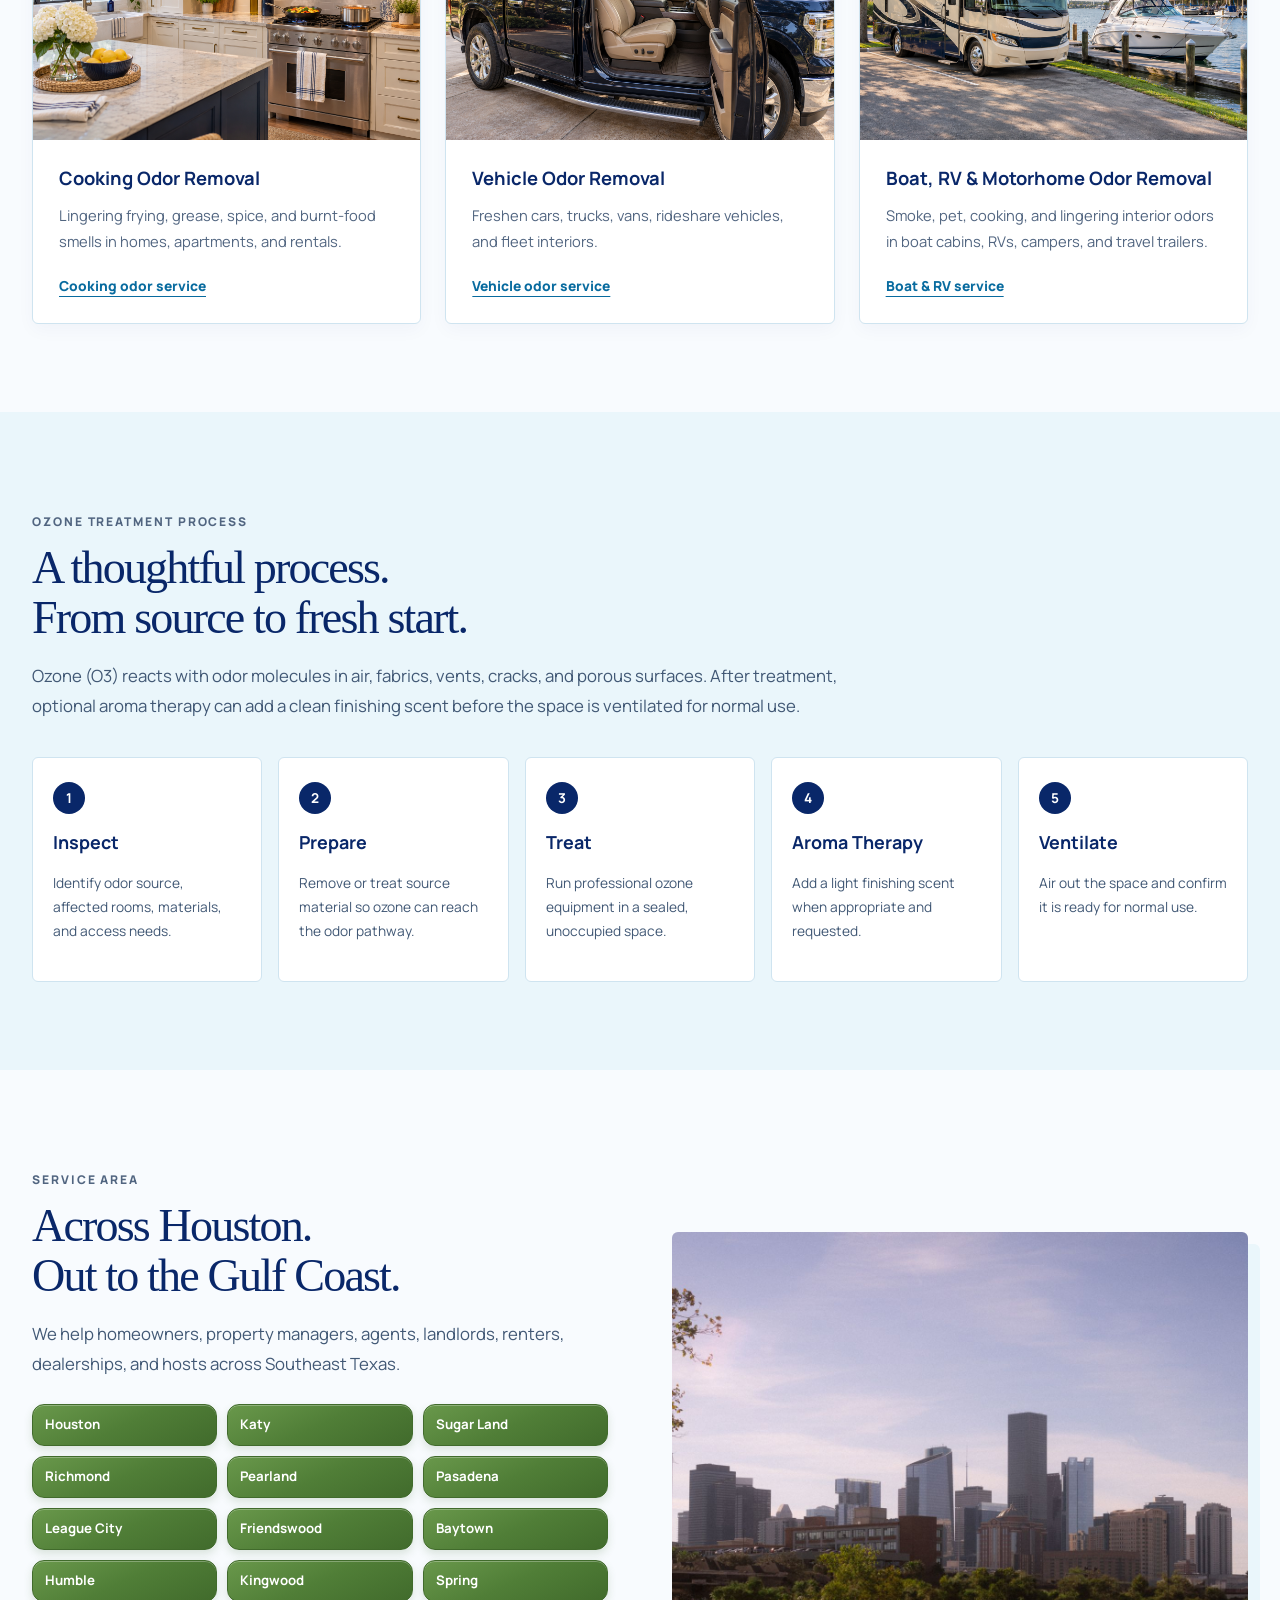
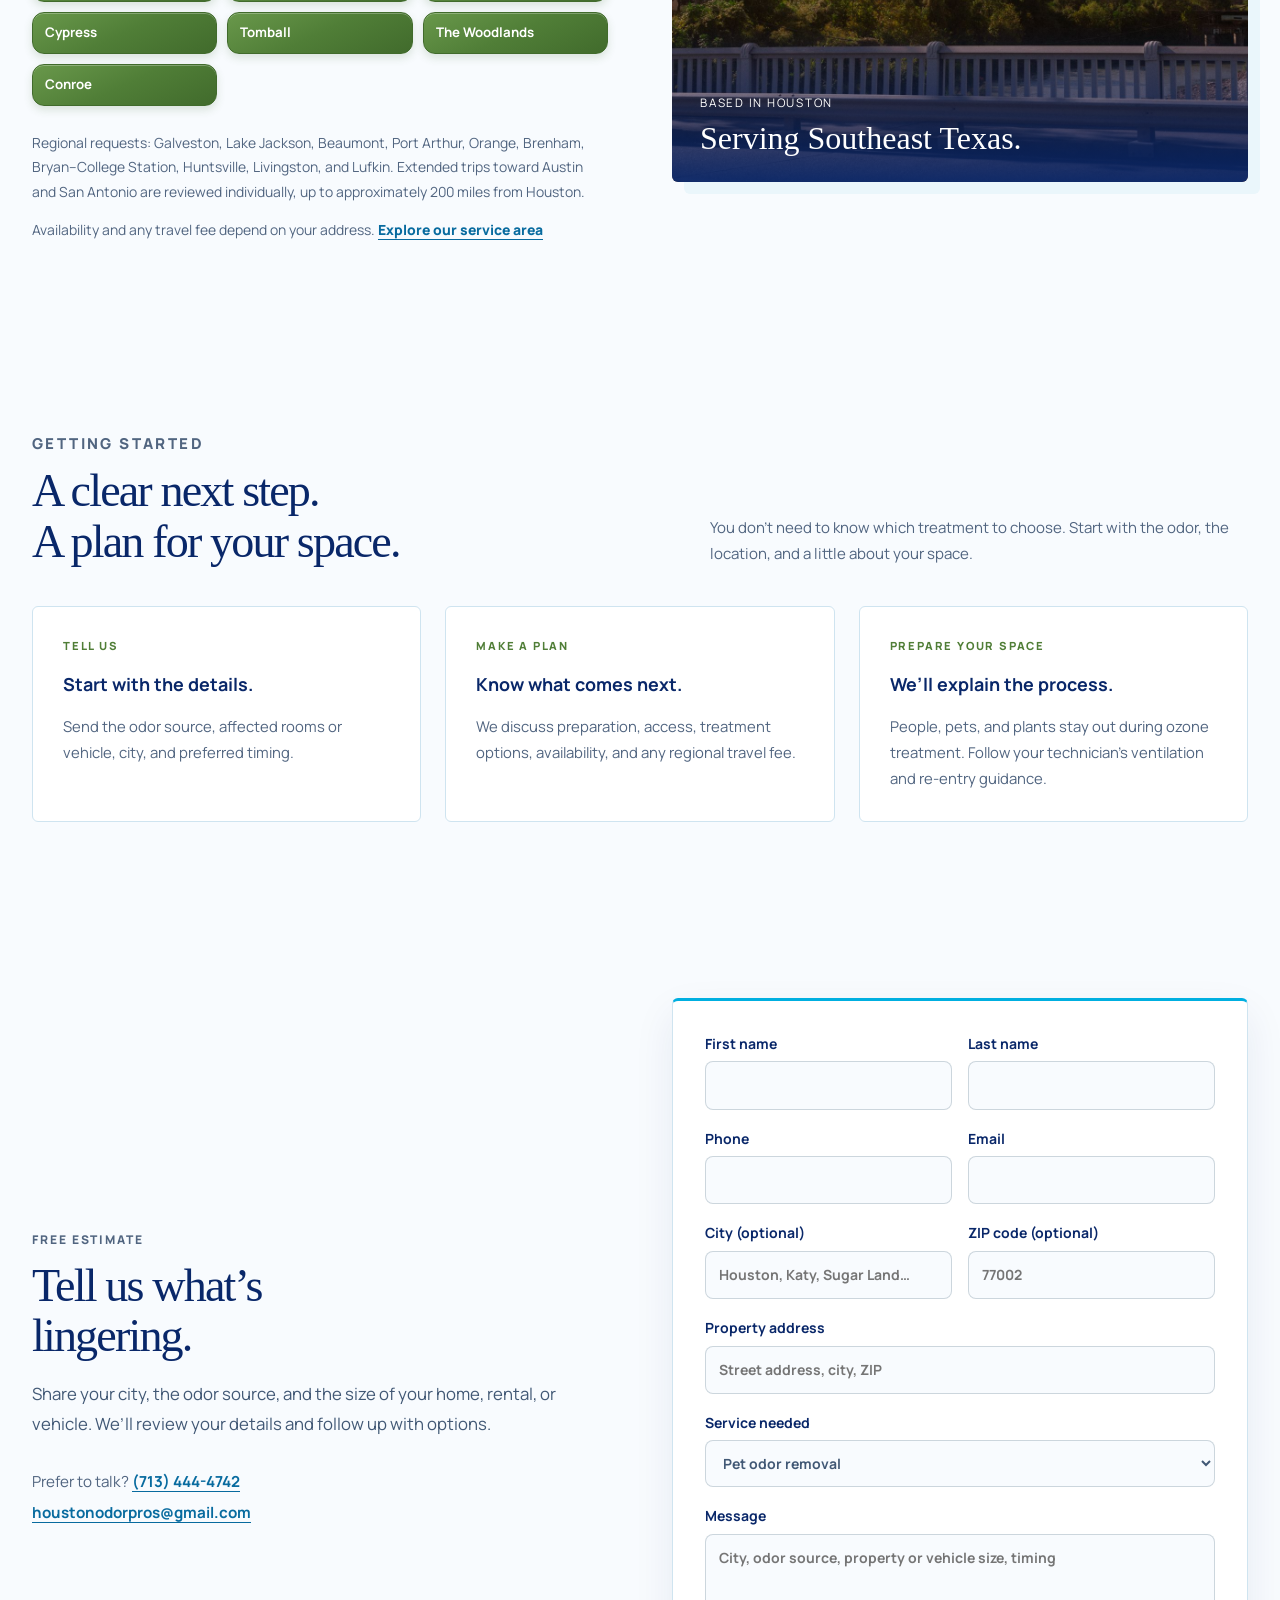
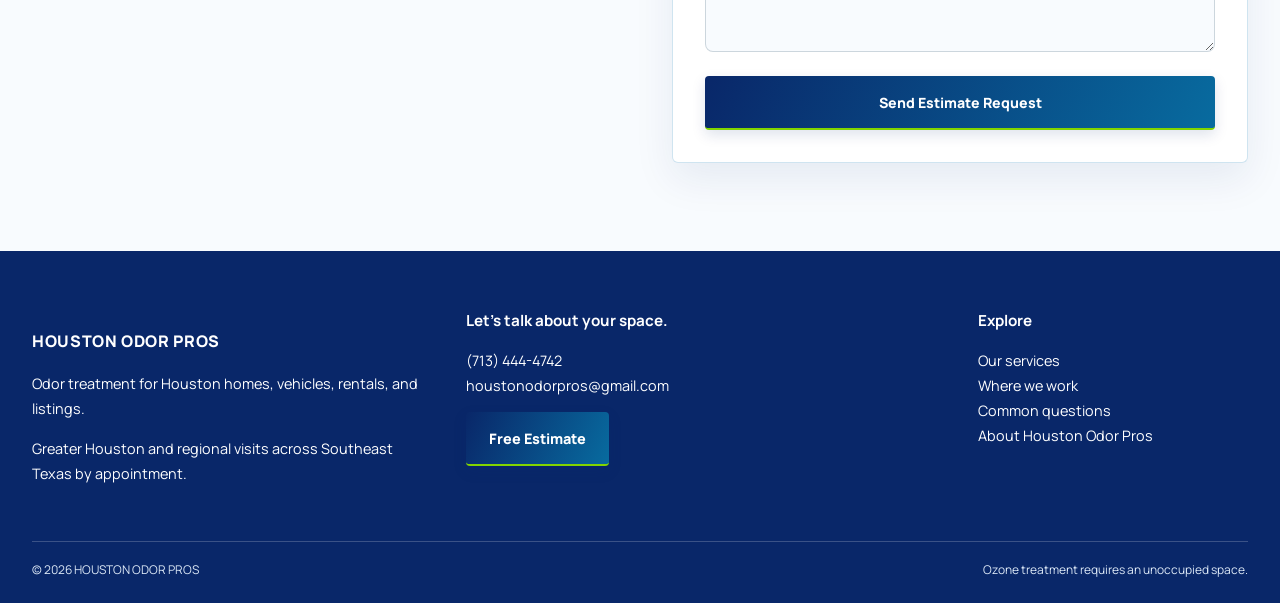
==== commit 75b4eee5: "Include visitor and customer location in Pushover alerts" ====
--- a/index.html
+++ b/index.html
@@ -10,20 +10,7 @@
   <meta property="og:description" content="HOUSTON ODOR PROS provides professional ozone odor removal in Houston for pet, smoke, vehicle, real estate, and rental odors. Request a free estimate.">
   <meta property="og:type" content="website">
   <meta property="og:site_name" content="HOUSTON ODOR PROS">
-  
-  
-  
-  
-  <meta property="og:image" content="https://www.houstonodorpros.com/assets/houston-wordmark-nature.png">
-  <meta property="og:image:secure_url" content="https://www.houstonodorpros.com/assets/houston-wordmark-nature.png">
-  <meta property="og:image:type" content="image/png">
-  <meta property="og:image:alt" content="Houston Odor Pros — Breathe Easy Again. Navy, cyan and natural green logo.">
-  <meta name="twitter:image" content="https://www.houstonodorpros.com/assets/houston-wordmark-nature.png">
-  <meta name="twitter:image:alt" content="Houston Odor Pros — Breathe Easy Again.">
-  <meta property="og:url" content="https://www.houstonodorpros.com/">
-  <meta name="twitter:card" content="summary_large_image">
-  
-  
+
   <link rel="preconnect" href="https://images.unsplash.com">
   <link rel="preconnect" href="https://fonts.googleapis.com">
   <link rel="preconnect" href="https://fonts.gstatic.com" crossorigin>
@@ -36,6 +23,18 @@
 <link rel="icon" type="image/png" sizes="32x32" href="/assets/icons/favicon-32.png?v=20261124">
 <link rel="icon" type="image/png" sizes="192x192" href="/assets/icons/favicon-192.png?v=20261124">
 <link rel="apple-touch-icon" sizes="180x180" href="/assets/icons/apple-touch-icon.png?v=20261124">
+  <meta property="og:url" content="https://www.houstonodorpros.com/">
+  <meta property="og:image" content="https://www.houstonodorpros.com/assets/houston-odor-pros-social-logo-20261124-v2.png">
+  <meta property="og:image:secure_url" content="https://www.houstonodorpros.com/assets/houston-odor-pros-social-logo-20261124-v2.png">
+  <meta property="og:image:type" content="image/png">
+  <meta property="og:image:width" content="1200">
+  <meta property="og:image:height" content="630">
+  <meta property="og:image:alt" content="HOUSTON ODOR PROS full horizontal logo — navy business name, cyan Breathe Easy Again tagline, and green-and-blue O3 emblem.">
+  <meta name="twitter:card" content="summary_large_image">
+  <meta name="twitter:title" content="Houston Odor Removal | Ozone Treatment | HOUSTON ODOR PROS">
+  <meta name="twitter:description" content="HOUSTON ODOR PROS provides professional ozone odor removal in Houston for pet, smoke, vehicle, real estate, and rental odors. Request a free estimate.">
+  <meta name="twitter:image" content="https://www.houstonodorpros.com/assets/houston-odor-pros-social-logo-20261124-v2.png">
+  <meta name="twitter:image:alt" content="HOUSTON ODOR PROS — Breathe Easy Again. Full horizontal business logo.">
 </head>
 <body data-page="home">
   <a class="skip-link" href="#main">Skip to content</a>
@@ -95,7 +94,7 @@
           <article class="service-card"><img loading="lazy" src="assets/pet-odor-dog-couch-optimized.jpg" alt="Dog sitting on a clean couch inside a bright home for pet odor removal in Houston"><div><h3>Pet Odor Removal</h3><p>Urine, dander, and animal odors from carpets, upholstery, rooms, and rental properties.</p><a href="/pet-odor-removal-houston">Pet odor service</a></div></article>
           <article class="service-card"><img loading="lazy" src="assets/smoke-odor-person-smoking-chair-optimized.jpg" alt="Person viewed from behind smoking in a chair inside a home with visible smoke for smoke odor removal Houston"><div><h3>Smoke Odor Removal</h3><p>Cigarette, cigar, cooking smoke, and fire-related smells in homes and apartments.</p><a href="/smoke-odor-removal-houston">Smoke odor service</a></div></article>
           <article class="service-card"><img loading="lazy" src="/assets/cooking-kitchen-stove.png" alt="Home kitchen with food cooking in a skillet and saucepan on the stove, with steam rising" ><div><h3>Cooking Odor Removal</h3><p>Lingering frying, grease, spice, and burnt-food smells in homes, apartments, and rentals.</p><a href="/cooking-odor-removal-houston">Cooking odor service</a></div></article>
-          
+
           <article class="service-card"><img loading="lazy" src="/assets/vehicle-odor-texas-pickup.png" alt="Texas pickup truck with an open door showing a clean tan interior at a Houston home"><div><h3>Vehicle Odor Removal</h3><p>Freshen cars, trucks, vans, rideshare vehicles, and fleet interiors.</p><a href="/vehicle-odor-removal-houston">Vehicle odor service</a></div></article>
           <article class="service-card"><img loading="lazy" src="/assets/boat-rv-marina.png" alt="Motorhome beside a marina with a cabin cruiser boat, illustrating boat and RV odor removal in Houston" ><div><h3>Boat, RV &amp; Motorhome Odor Removal</h3><p>Smoke, pet, cooking, and lingering interior odors in boat cabins, RVs, campers, and travel trailers.</p><a href="/boat-rv-odor-removal-houston">Boat &amp; RV service</a></div></article>
         </div>
@@ -155,7 +154,7 @@
             <label>Last name<input name="Last name" autocomplete="family-name"></label>
             <label>Phone<input name="Phone" type="tel" autocomplete="tel"></label>
             <label>Email<input name="Email" type="email" autocomplete="email" required></label>
-            <label class="wide">Property address<input name="Property address" autocomplete="street-address" placeholder="Street address, city, ZIP"></label>
+            <label>City (optional)<input name="City" autocomplete="address-level2" placeholder="Houston, Katy, Sugar Land…" maxlength="64"></label><label>ZIP code (optional)<input name="ZIP" autocomplete="postal-code" inputmode="numeric" pattern="[0-9]{5}(-[0-9]{4})?" maxlength="10" placeholder="77002"></label><label class="wide">Property address<input name="Property address" autocomplete="street-address" placeholder="Street address, city, ZIP"></label>
             <label class="wide">Service needed<select name="Service"><option>Pet odor removal</option><option>Smoke odor removal</option><option>Cooking odor removal</option><option>Vehicle odor removal</option><option>Boat / RV / motorhome odor removal</option><option>Real estate / rental odor removal</option></select></label>
             <label class="wide">Message<textarea name="Message" placeholder="City, odor source, property or vehicle size, timing"></textarea></label>
             <button class="btn btn-primary wide" type="submit">Send Estimate Request</button>
@@ -182,7 +181,7 @@
       <label>Name<input name="Name" autocomplete="name" required></label>
       <label>Phone<input name="Phone" type="tel" autocomplete="tel" required></label>
       <label>Email<input name="Email" type="email" autocomplete="email"></label>
-      <label>Property address<input name="Property address" autocomplete="street-address" placeholder="Street address, city, ZIP"></label>
+      <label>City (optional)<input name="City" autocomplete="address-level2" placeholder="Houston, Katy, Sugar Land…" maxlength="64"></label><label>ZIP code (optional)<input name="ZIP" autocomplete="postal-code" inputmode="numeric" pattern="[0-9]{5}(-[0-9]{4})?" maxlength="10" placeholder="77002"></label><label>Property address<input name="Property address" autocomplete="street-address" placeholder="Street address, city, ZIP"></label>
       <label>Service<select name="Service"><option>Pet odor removal</option><option>Smoke odor removal</option><option>Cooking odor removal</option><option>Vehicle odor removal</option><option>Boat / RV / motorhome odor removal</option><option>Real estate / rental odor removal</option></select></label>
       <label>Square footage<input name="Square footage" inputmode="numeric" placeholder="Example: 1000"></label>
       <label>Message<textarea name="Message" placeholder="Tell us about the odor, city, property type, and timing"></textarea></label>
@@ -190,6 +189,6 @@
     </form>
     <form class="chat-input"><input aria-label="Chat message" placeholder="Ask a question"><button type="submit">Send</button></form>
   </div>
-  <script src="/site-config.js"></script><script src="/script.js?v=20261124"></script>
+  <script src="/site-config.js"></script><script src="/script.js?v=20261124-visitors-1"></script>
 </body>
 </html>
--- a/texas.css
+++ b/texas.css
@@ -109,6 +109,11 @@
 .form-status { grid-column:1/-1; overflow-wrap:anywhere; }
 .form-status[data-type='error'] { color:#8e2121; background:#fff1f1; }
 .page-hero,.landing-hero { background:linear-gradient(100deg,rgba(248,251,254,.99),rgba(234,246,251,.94) 50%,rgba(234,246,251,.68)),var(--hero-image,url('/assets/houston-skyline.jpg')) center/cover; }
+.landing-hero { background:linear-gradient(100deg,rgba(9,27,65,.86),rgba(9,39,105,.58) 48%,rgba(9,39,105,.18)),var(--hero-image,url('/assets/houston-skyline.jpg')) center/cover; }
+.landing-hero h1,.landing-hero .lead { color:#fff; }
+.landing-hero .hero-inner > div:first-child > .eyebrow { color:#b8e87f; }
+.site-footer .photo-credit,.site-footer .photo-credit a { color:#dce8f6; font-size:.75rem; }
+.site-footer .photo-credit { margin-top:18px; }
 .page-hero { padding:80px 0; }
 .page-hero h1 { max-width:880px; }
 .page-hero .lead { max-width:760px; }
@@ -137,7 +142,10 @@
 .process-band .review p { color:var(--muted); }
 .expectation-star { color:var(--green); }
 details { border-color:var(--line); border-radius:6px; }
-.thank-you-hero { background:var(--mint); }
+.thank-you-hero { background:linear-gradient(100deg,rgba(9,27,65,.86),rgba(9,39,105,.58) 48%,rgba(9,39,105,.18)),var(--hero-image) center/cover; }
+.thank-you-hero::after { display:none; }
+.thank-you-copy h1,.thank-you-copy .lead,.thank-you-copy .lead a { color:#fff; }
+.thank-you-copy .eyebrow { color:#b8e87f; }
 .thank-you-panel { border:1px solid var(--line); background:#fff; }
 .confirm-mark { background:var(--badge-gradient); color:#fff; }
 .thank-you-panel .btn-primary { color:#fff; }
